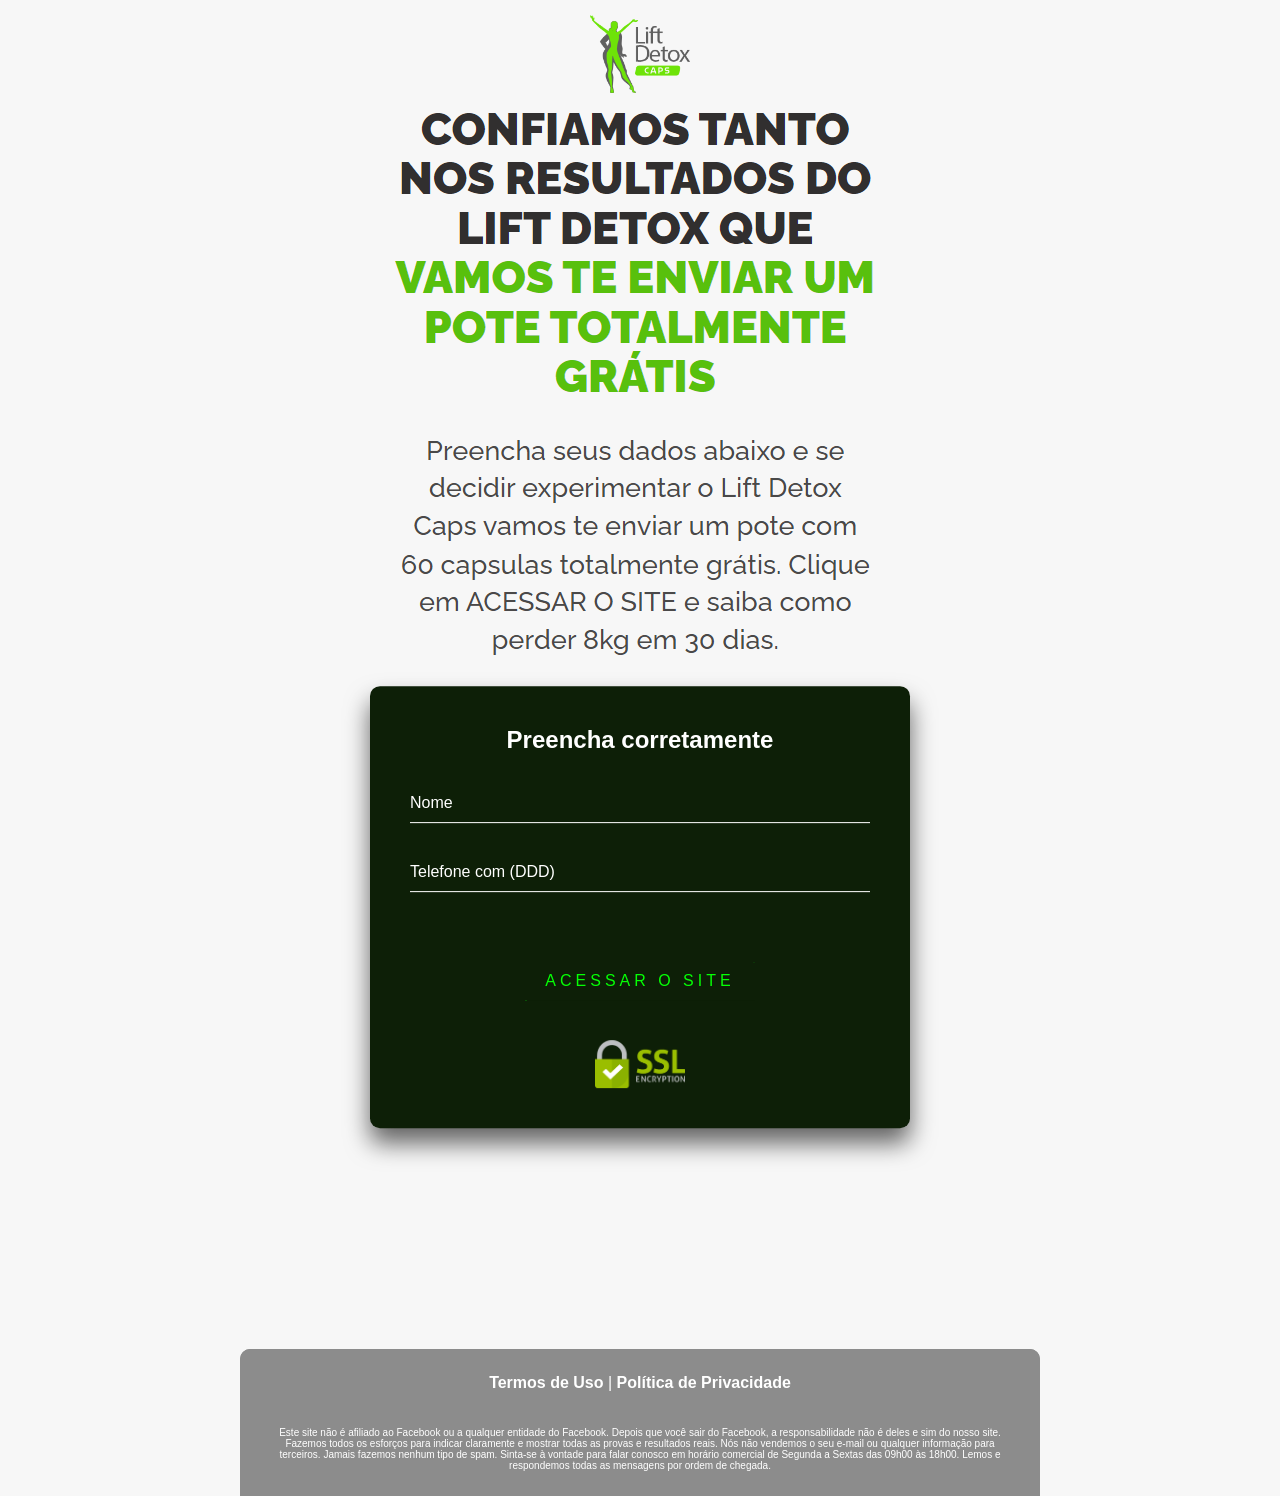
==== Ebook-Gratis/index.html @ 2b1fe36c "Update index.html" ====
<!DOCTYPE html>
<html lang="pt-br">
<head>

	<title>Seu Ebook Grátis</title>
	<meta charset="UTF-8">
	<meta name="viewport" content="width=device-width, user-scalable=yes, initial-scale=1.0, maximum-scale=10, minimum-scale=1.0">
	<link rel="stylesheet" href="css.css">
	<link rel="stylesheet" href="https://fonts.googleapis.com/icon?family=Material+Icons">
	<link rel="stylesheet" href="bootstrap.css">
	
	<script>
      !function(f,b,e,v,n,t,s)
      {if(f.fbq)return;n=f.fbq=function(){n.callMethod?
      n.callMethod.apply(n,arguments):n.queue.push(arguments)};
      if(!f._fbq)f._fbq=n;n.push=n;n.loaded=!0;n.version='2.0';
      n.queue=[];t=b.createElement(e);t.async=!0;
      t.src=v;s=b.getElementsByTagName(e)[0];
      s.parentNode.insertBefore(t,s)}(window, document,'script',
      'https://connect.facebook.net/en_US/fbevents.js');
      fbq('init', '448767003812881');
      fbq('track', 'PageView');
    </script>
<noscript><img height="1" width="1" style="display:none"
      src="https://www.facebook.com/tr?id=448767003812881&ev=PageView&noscript=1"
    /></noscript>
	
</head>
<body>
		<img class="logo" src="img/logo.png">
		<img class="headline" src="img/headline5.png">
		<!--
		<h1>Antes de conhecer o Lift Detox Caps, preencha seus dados e receba nosso presente gratuito</h1>
		<p>Dê o primeiro passo e comece a secar hoje mesmo com as nossas melhores receitas Detox. Saiba também como adquirir a Capsula 100% Natural que vem secando as blogueiras no Brasil e no mundo.</p>-->

		<!--Form Top-->
		<div class="login-box">
		  <h2>Preencha corretamente</h2>
		  	<form action="https://api.sheetmonkey.io/form/5HieyX6naUxynGQ17ukmwU" method="post">
		    <div class="user-box">
		      <input type="text" name="Nome" required>
		      <label>Nome</label>
		    </div>
		    <div class="user-box">
			<input type="number" name="Telefone" required>   
		      <!-- <input type="tel" name="Telefone" pattern="[0-9]{11}" required> -->
		      <label>Telefone com (DDD)</label>
		    </div>
		    <input type="hidden" name="Data de envio" value="x-sheetmonkey-current-date-time" />
		    <button type="submit">
		      <span></span>
		      <span></span>
		      <span></span>
		      <span></span>
		      Acessar o Site
		    </button>
		    <img src="img/ssl.png">
		  </form>
		</div>
	<footer>
		<div>
			<div class="links"><a href="termos.html">Termos de Uso</a> | <a href="privacidade.html">Política de Privacidade</a></div>
			<p>Este site não é afiliado ao Facebook ou a qualquer entidade do Facebook. Depois que você sair do Facebook, a responsabilidade não é deles e sim do nosso site. Fazemos todos os esforços para indicar claramente e mostrar todas as provas e resultados reais. Nós não vendemos o seu e-mail ou qualquer informação para terceiros. Jamais fazemos nenhum tipo de spam. Sinta-se à vontade para falar conosco em horário comercial de Segunda a Sextas das 09h00 às 18h00. Lemos e respondemos todas as mensagens por ordem de chegada.</p>
		</div>
	</footer>
</body>
</html>
---- Ebook-Gratis/css.css ----
html {
  height: 100%;
}
body {
  margin:0 auto;
  padding:0;
  font-family: 'Raleway', sans-serif;
  /*color: #4a4949;*/
  background-color: #F7F7F7;
  text-align: center;
  width: 800px;
}

.logo {
  width: 100px;
  margin-top: 15px;

}

.headline{
  display: block;
  margin: 0 auto 250px auto;
  padding-top: 15px;
}

.login-box {
  position: relative;
  /*top: 900px;*/
  left: 50%;
  width: 540px;
  padding: 40px;
  transform: translate(-50%, -50%);
  /*background: rgba(0,0,0,.5);*/
  background-color: #0D1F07;
  box-sizing: border-box;
  box-shadow: 0 15px 25px rgba(0,0,0,.6);
  border-radius: 10px;
}

.login-box h2 {
  margin: 0 0 30px;
  padding: 0;
  color: #fff;
  text-align: center;
}

.login-box .user-box {
  position: relative;
}

.login-box .user-box input {
  width: 100%;
  padding: 10px 0;
  font-size: 16px;
  color: #fff;
  margin-bottom: 30px;
  border: none;
  border-bottom: 1px solid #fff;
  outline: none;
  background: transparent;
}
.login-box .user-box label {
  position: absolute;
  top:0;
  left: 0;
  padding: 10px 0;
  font-size: 16px;
  color: #fff;
  pointer-events: none;
  transition: .5s;
}

.login-box .user-box input:focus ~ label,
.login-box .user-box input:valid ~ label {
  top: -20px;
  left: 0;
  color: #05FF05;
  font-size: 12px;
}

.login-box form button {
  position: relative;
  display: inline-block;
  padding: 10px 20px;
  color: #05FF05;
  font-size: 16px;
  text-decoration: none;
  text-transform: uppercase;
  overflow: hidden;
  transition: .5s;
  margin-top: 40px;
  letter-spacing: 4px;
  background-color: #0D1F07;
  border: none;
  cursor: pointer;
}

.login-box button:hover {
  background: #05FF05;
  color: #fff;
  border-radius: 5px;
  box-shadow: 0 0 5px #05FF05,
              0 0 25px #05FF05,
              0 0 50px #05FF05,
              0 0 100px #05FF05;
}

.login-box button span {
  position: absolute;
  display: block;
}

.login-box button span:nth-child(1) {
  top: 0;
  left: -100%;
  width: 100%;
  height: 2px;
  background: linear-gradient(90deg, transparent, #05FF05);
  animation: btn-anim1 1s linear infinite;
}

@keyframes btn-anim1 {
  0% {
    left: -100%;
  }
  50%,100% {
    left: 100%;
  }
}

.login-box button span:nth-child(2) {
  top: -100%;
  right: 0;
  width: 2px;
  height: 100%;
  background: linear-gradient(180deg, transparent, #05FF05);
  animation: btn-anim2 1s linear infinite;
  animation-delay: .25s
}

@keyframes btn-anim2 {
  0% {
    top: -100%;
  }
  50%,100% {
    top: 100%;
  }
}

.login-box button span:nth-child(3) {
  bottom: 0;
  right: -100%;
  width: 100%;
  height: 2px;
  background: linear-gradient(270deg, transparent, #05FF05);
  animation: btn-anim3 1s linear infinite;
  animation-delay: .5s
}

@keyframes btn-anim3 {
  0% {
    right: -100%;
  }
  50%,100% {
    right: 100%;
  }
}

.login-box button span:nth-child(4) {
  bottom: -100%;
  left: 0;
  width: 2px;
  height: 100%;
  background: linear-gradient(360deg, transparent, #05FF05);
  animation: btn-anim4 1s linear infinite;
  animation-delay: .75s
}

.login-box img{
  width: 90px;
  margin: 40px auto 0px auto;
  display: block;
}

@keyframes btn-anim4 {
  0% {
    bottom: -100%;
  }
  50%,100% {
    bottom: 100%;
  }
}

footer div{
  background-color: #8C8C8C;
  /*margin-top: 650px;*/
  border-top-left-radius: 10px;
  border-top-right-radius: 10px;
}

footer p{
  color: white;
  font-size: 10px;
   padding: 25px;
}

.links {
  color: #fff;
  padding-top: 25px;
}

.links a{
    color: #fff;
    text-decoration: none;
    font-weight: bold;
}

@media screen and (max-width: 800px){

  body {
    width: 90%;
  }

  .logo {
      width: 90px;
      margin: 10px;
  }

  .headline {
    width: 100%;
    margin-bottom: 250px;
  }

  .login-box{
    width: 90%;
    font-size: 15px;
    /*top: 740px;*/
  }

  .login-box .user-box input{
    font-size: 18px;
  }

  .login-box .user-box label{
    font-size: 15px;
  }

  .login-box form a{
    /*font-size: 40px;*/
  }

}
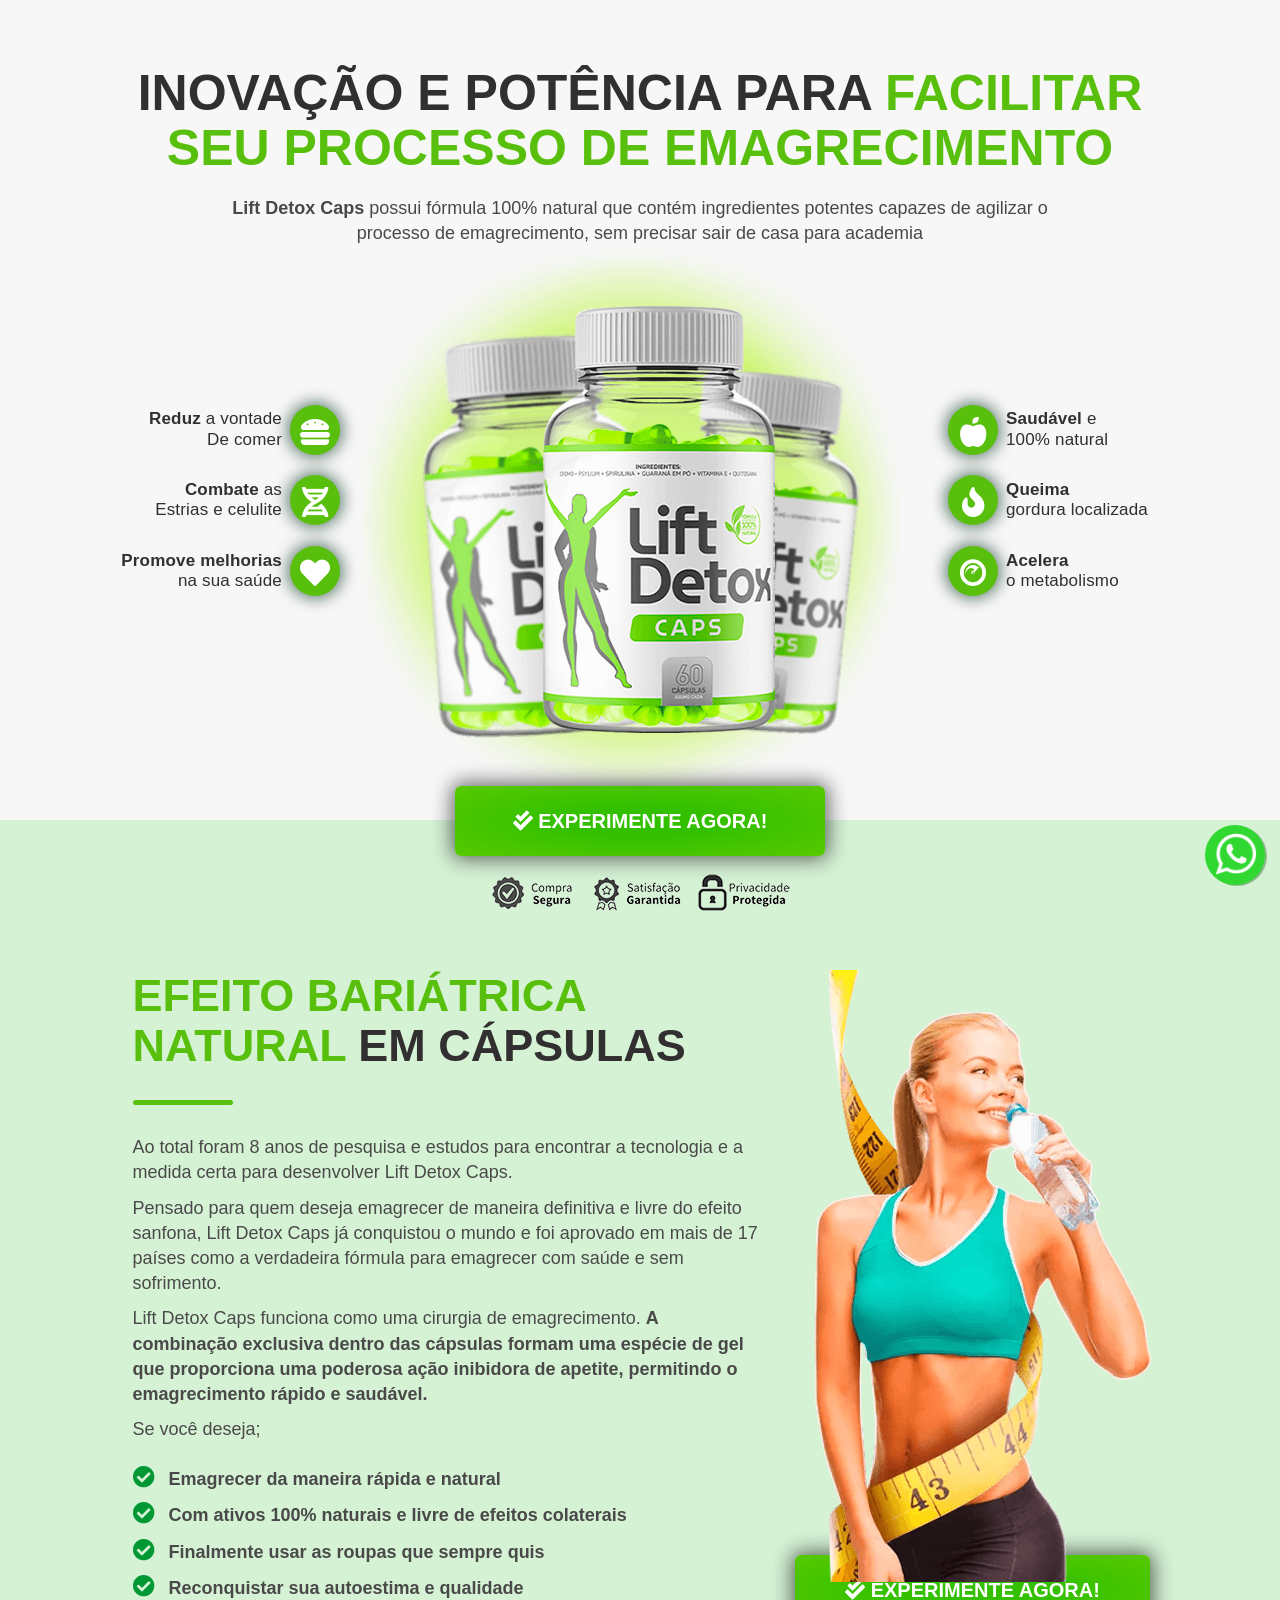
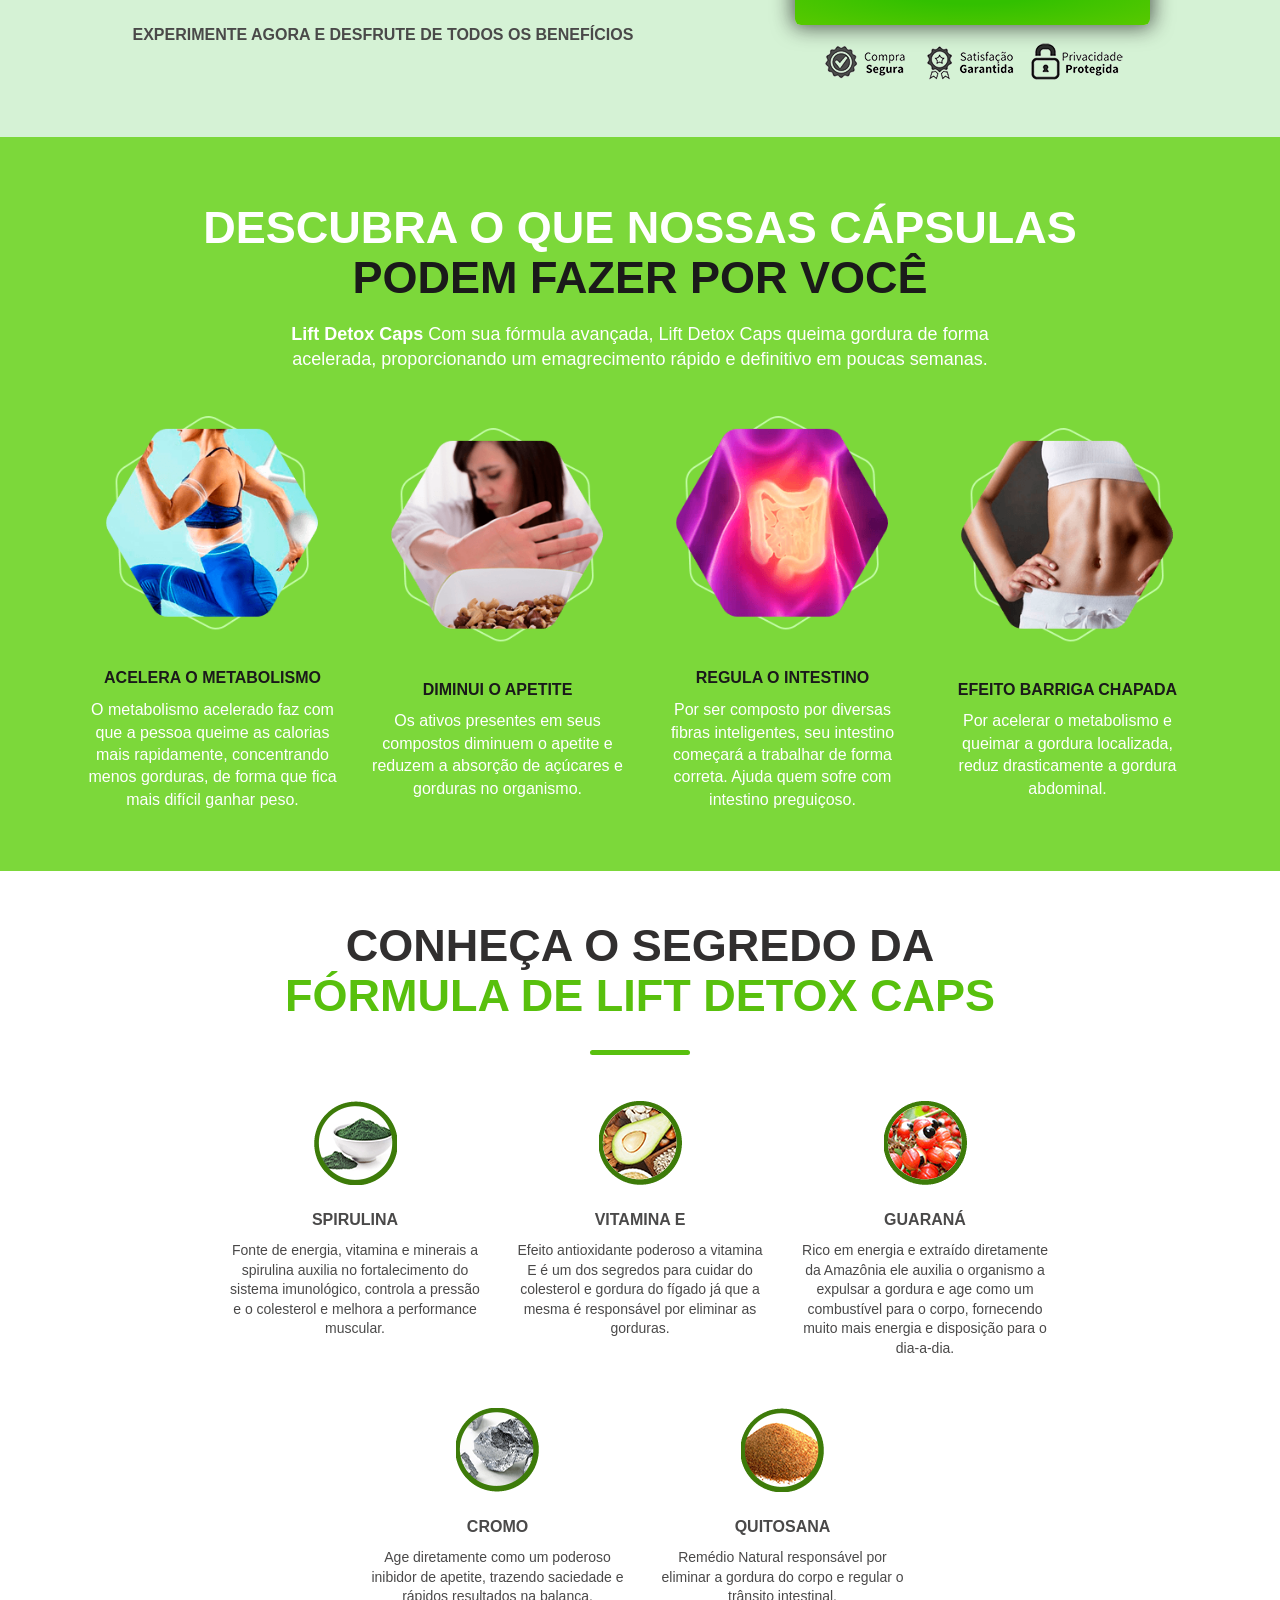
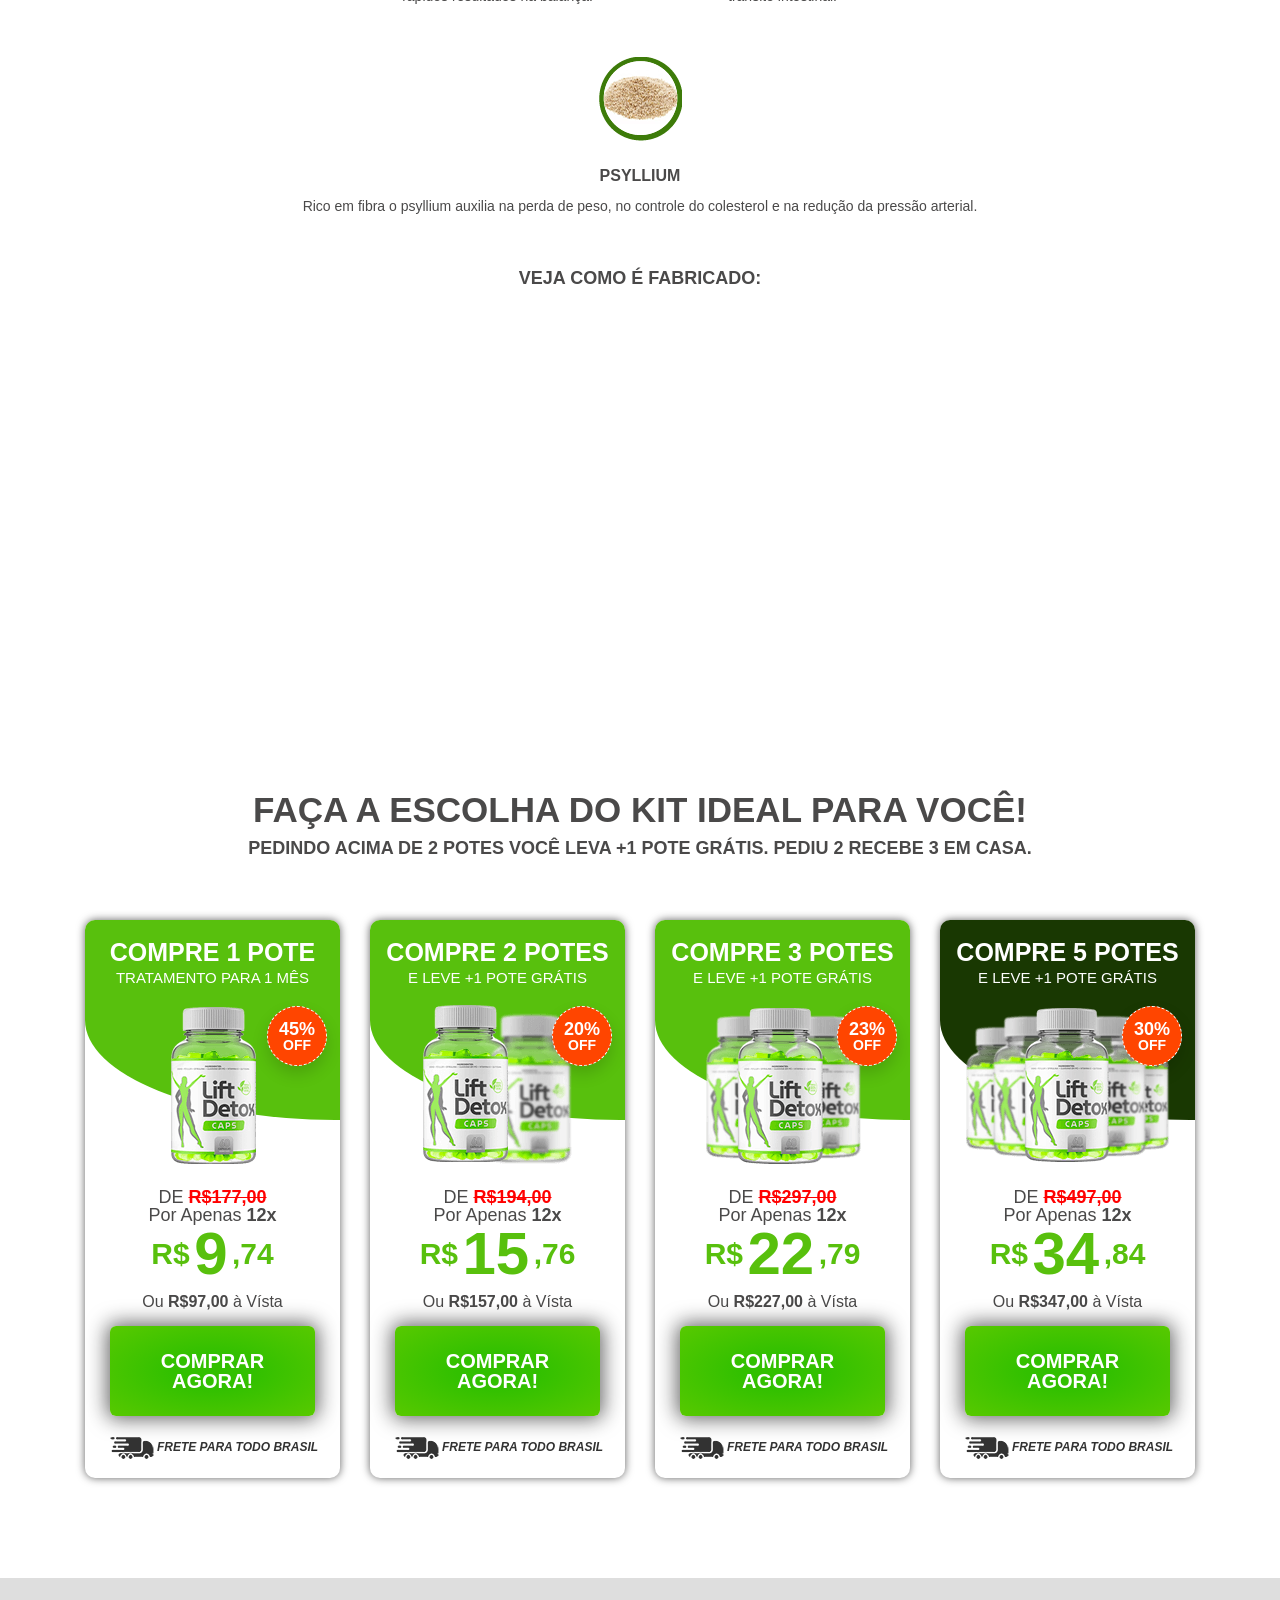
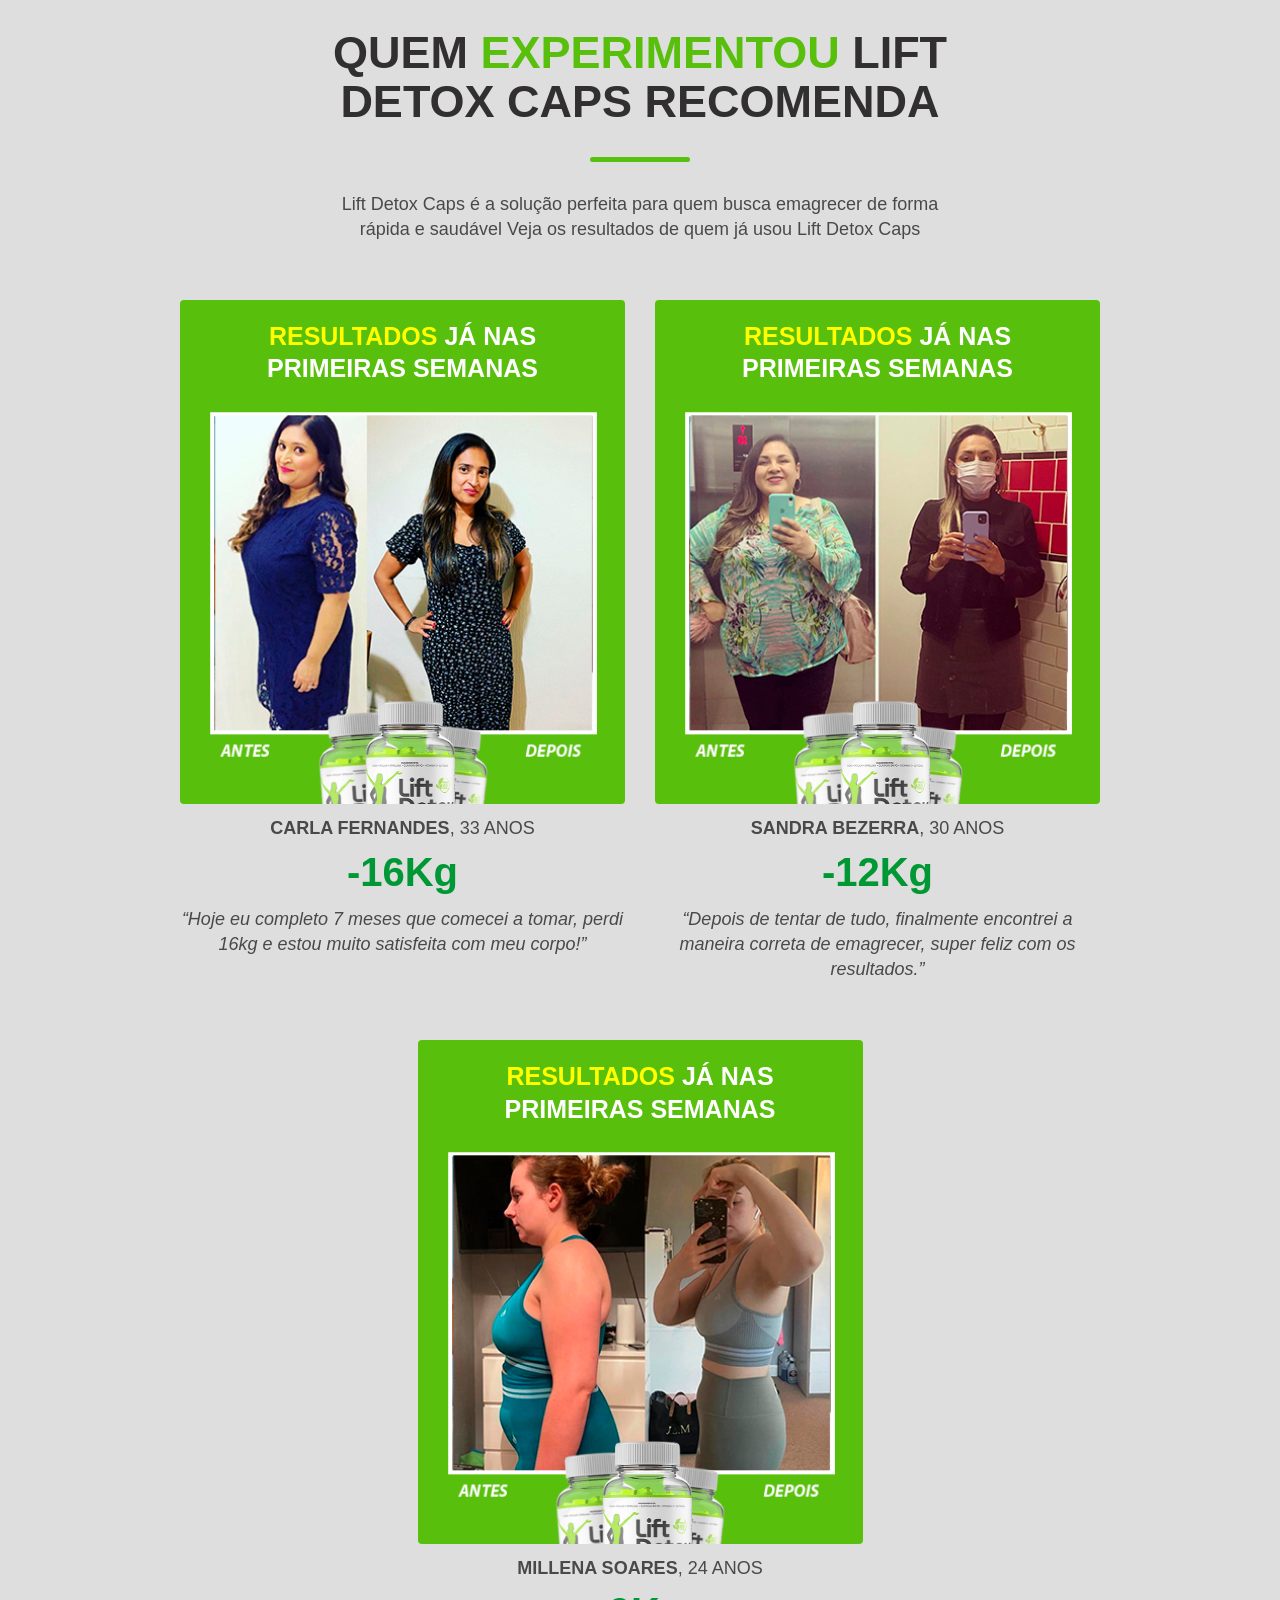
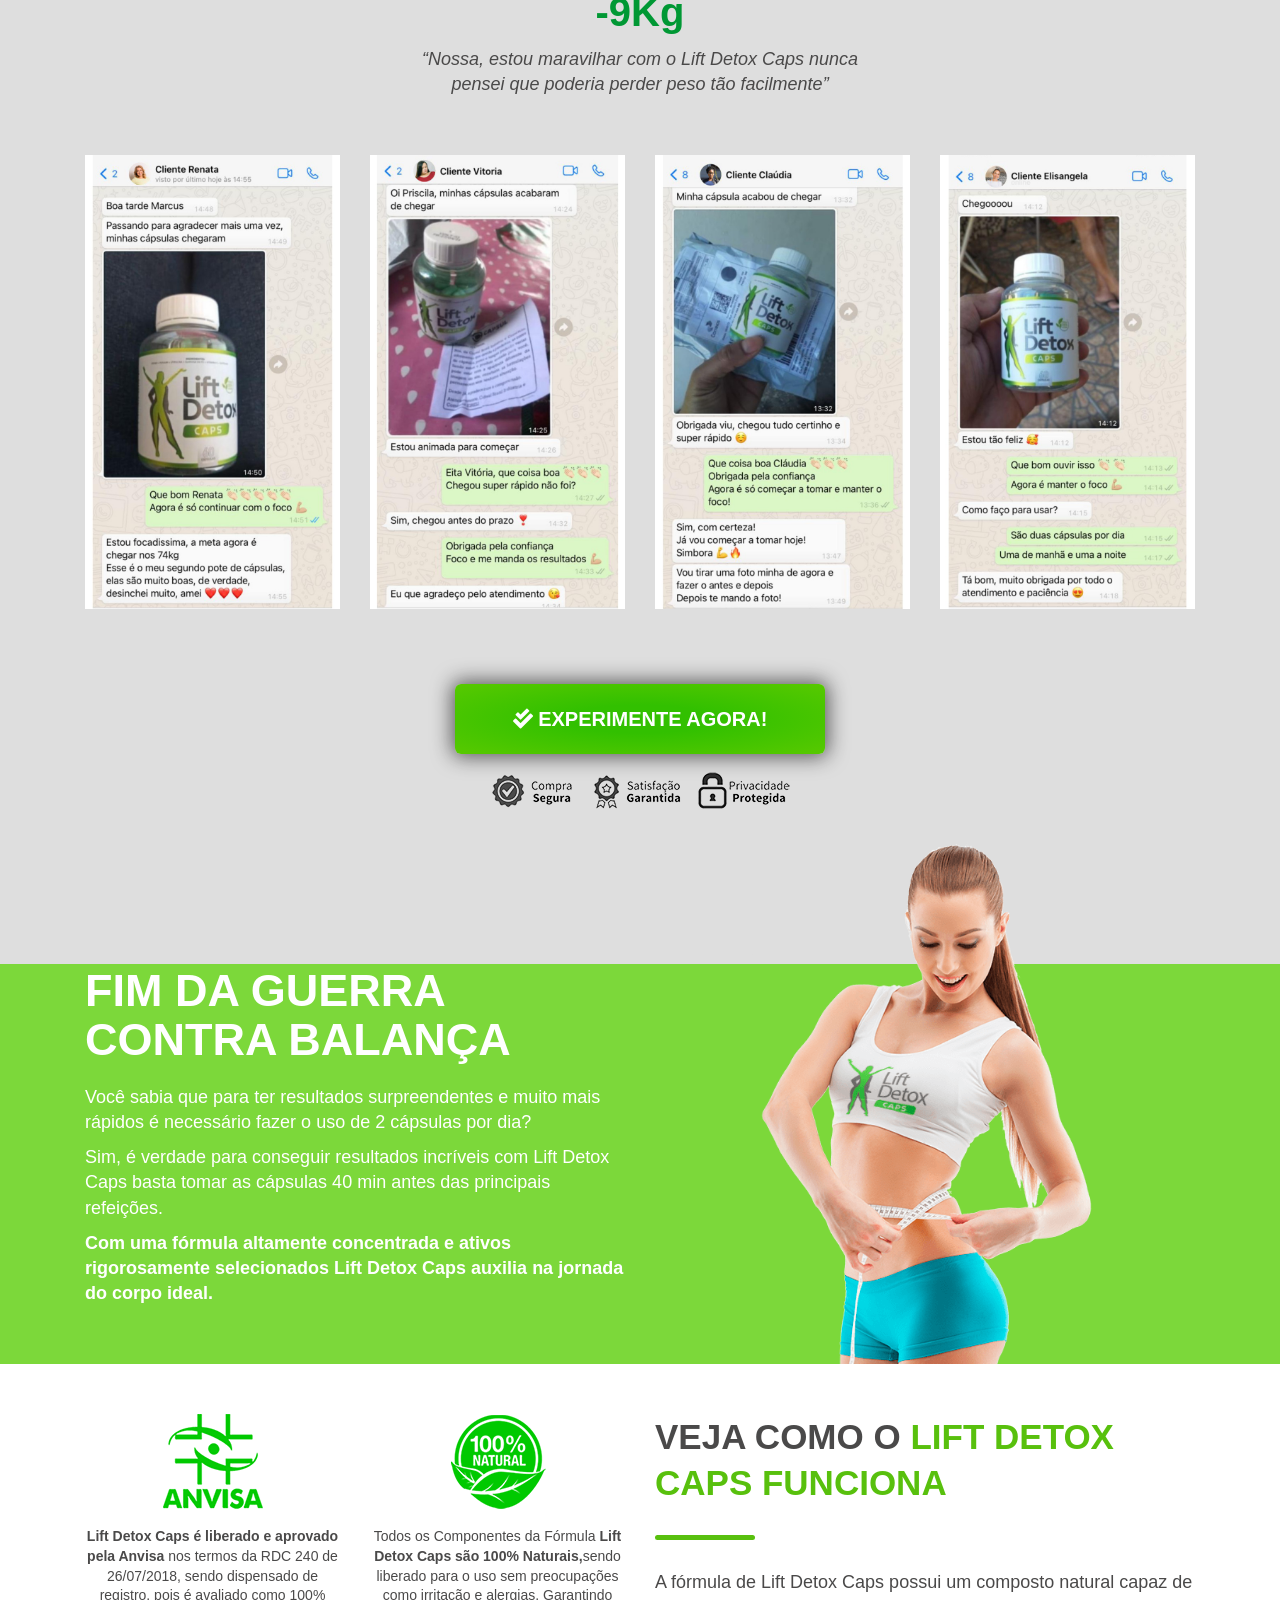
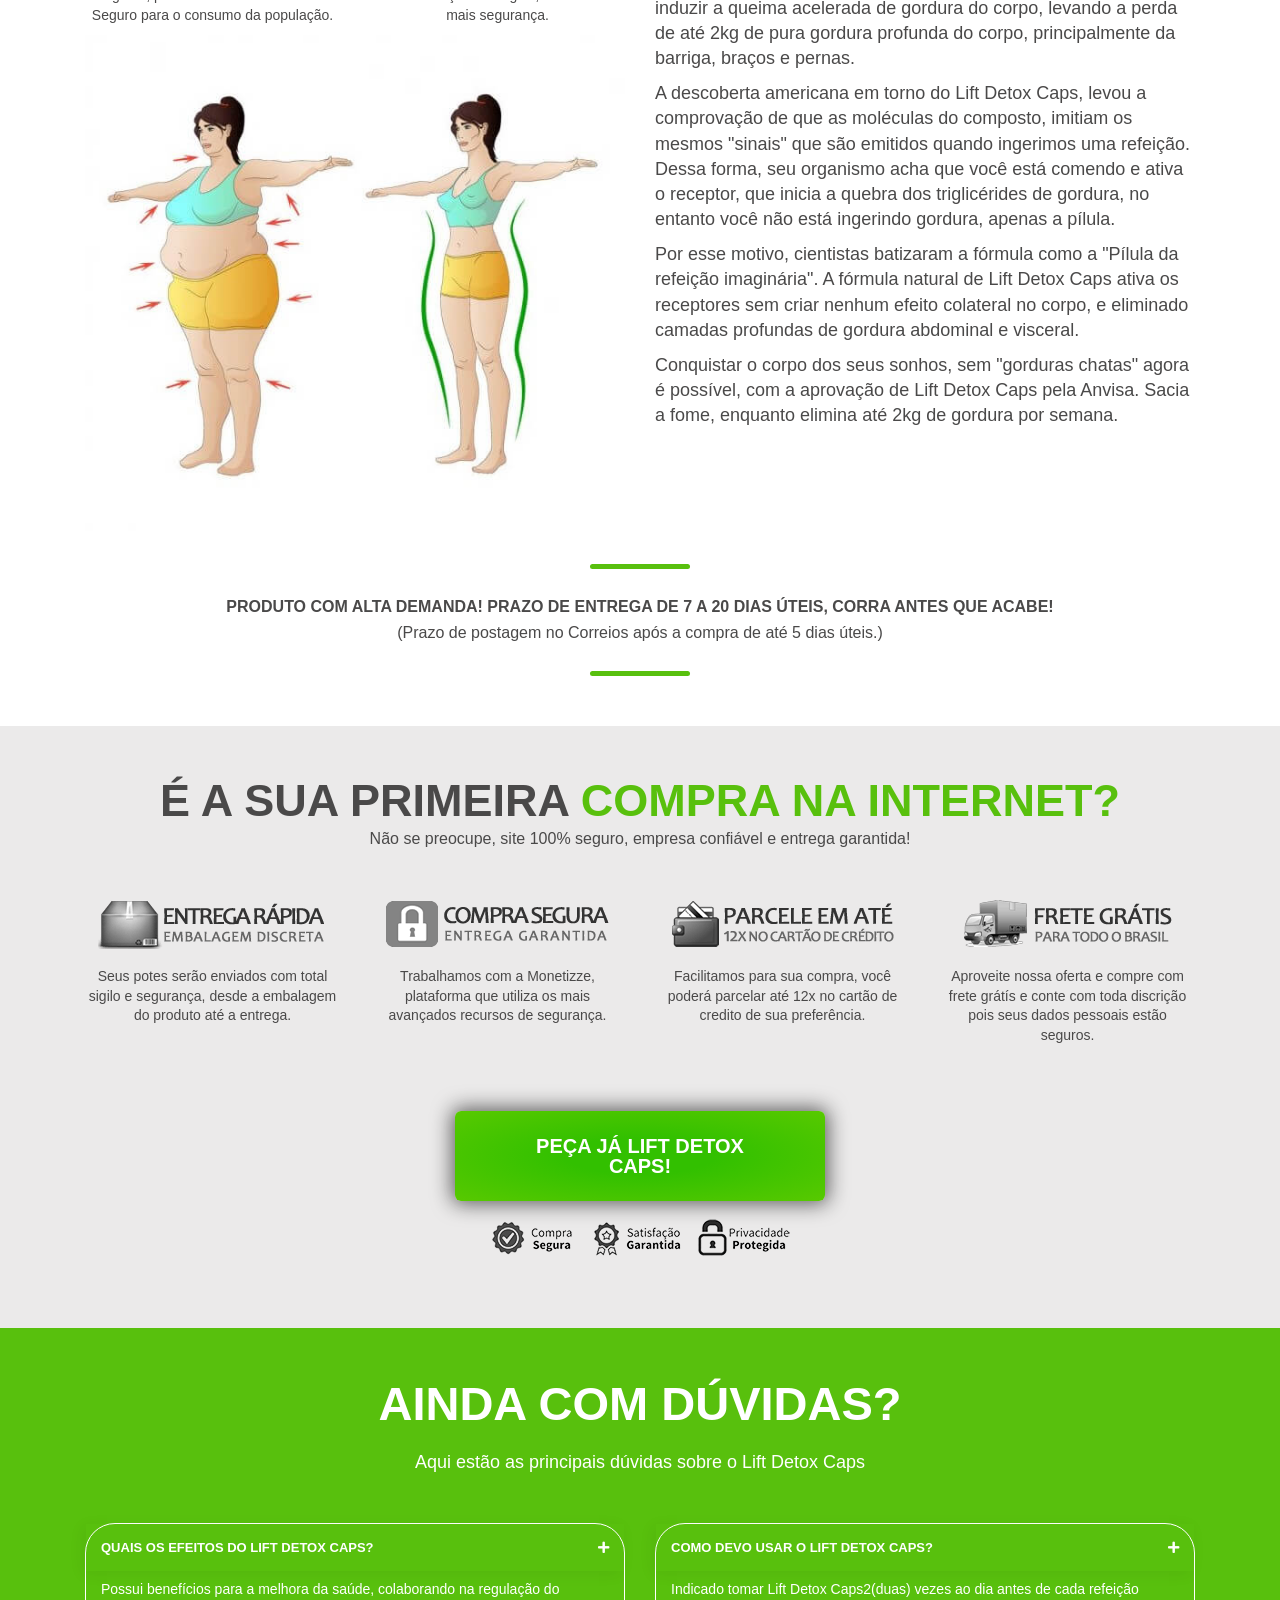
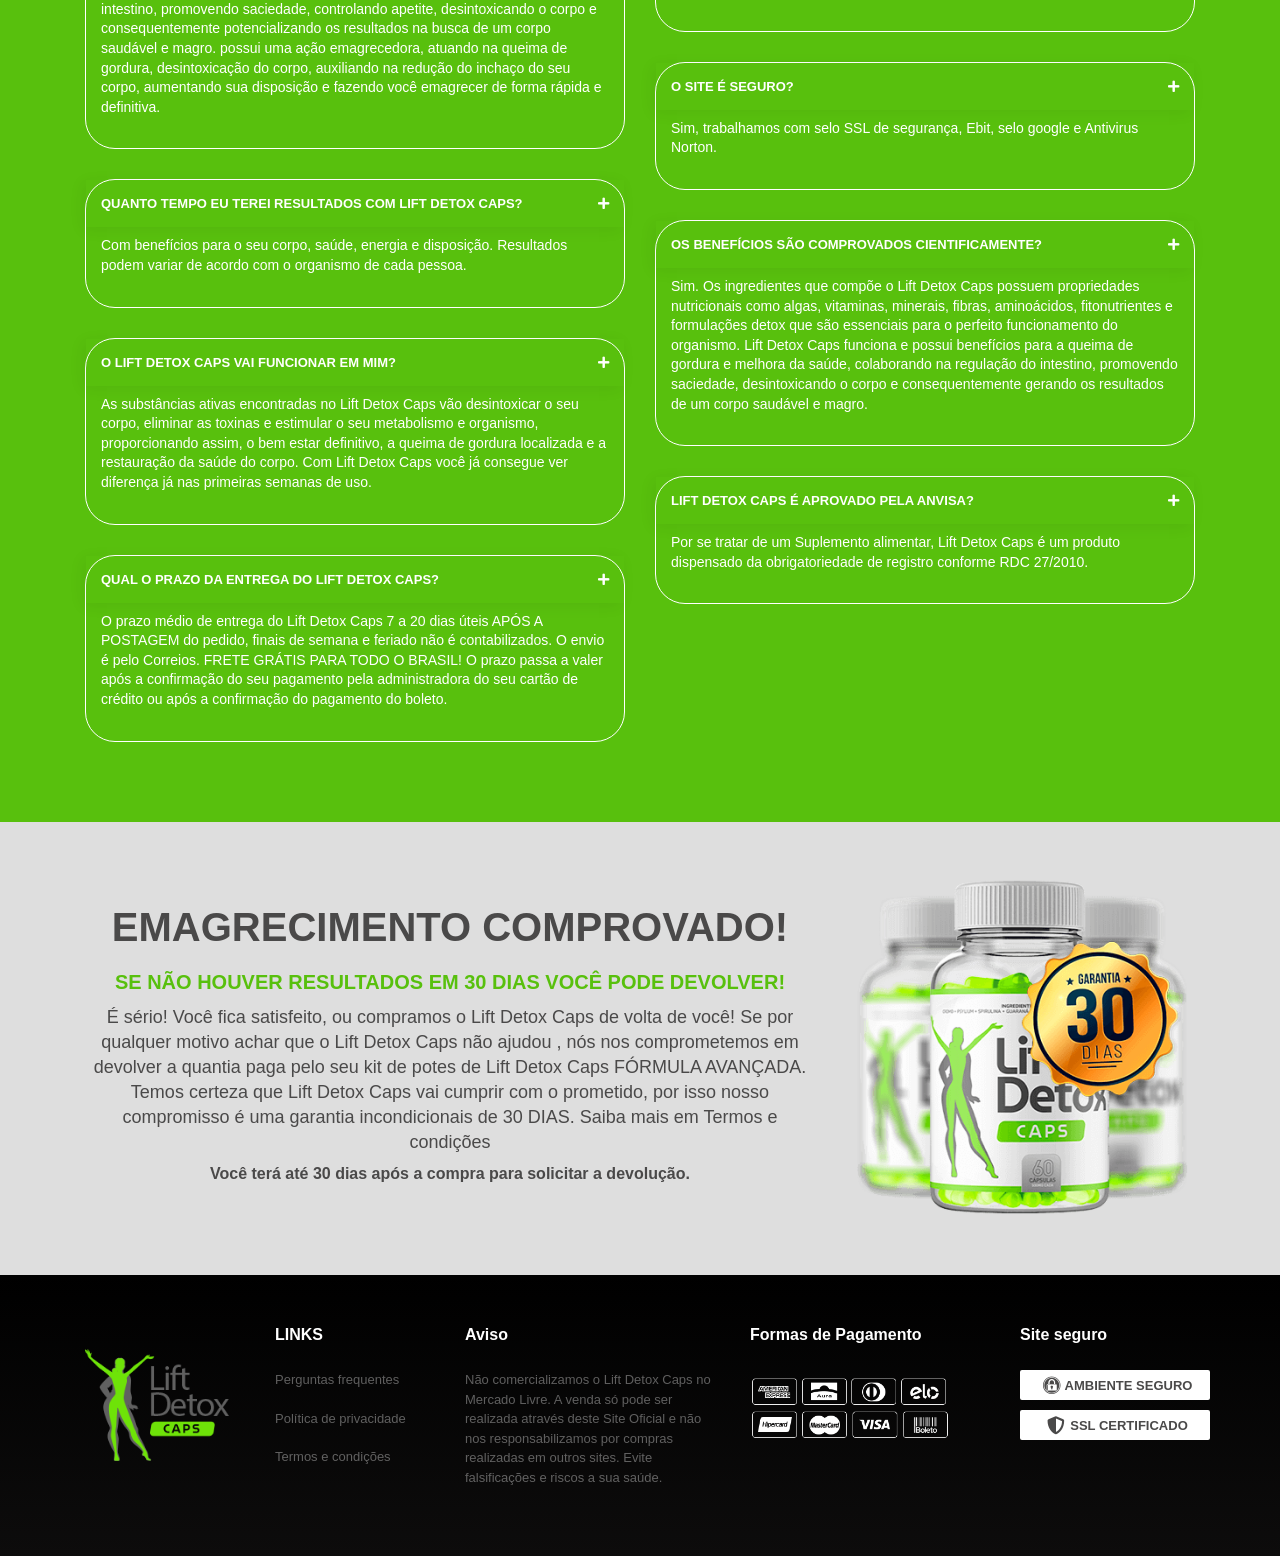
==== commit c8acb16b: "Add files via upload" ====
--- a/Ebook-Gratis/index.html
+++ b/Ebook-Gratis/index.html
@@ -1,67 +1,1031 @@
 <!DOCTYPE html>
-<html lang="pt-br">
+
+<!-- Configurações gerais -->
+
+<!-- Configurações gerais -->
+
+<html class="no-js" lang="pt">
 <head>
-
-	<title>Seu Ebook Grátis</title>
-	<meta charset="UTF-8">
-	<meta name="viewport" content="width=device-width, user-scalable=yes, initial-scale=1.0, maximum-scale=10, minimum-scale=1.0">
-	<link rel="stylesheet" href="css.css">
-	<link rel="stylesheet" href="https://fonts.googleapis.com/icon?family=Material+Icons">
-	<link rel="stylesheet" href="bootstrap.css">
-	
+ <meta name="description" content="Emagreça 7x mais Rápido com Lift Detox Caps. Tratamento Ideal para um Emagrecimento Saudável">
+ 
+   <meta charset="utf-8">
+  <meta http-equiv="X-UA-Compatible" content="IE=edge">
+  <title> Lift Detox Caps | Site Oficial </title>
+  <meta name="viewport" content="width=device-width, initial-scale=1">
+  
+  <!--DESENVOLVEDOR DESTA LANDING PAGE -->
+
+  <!-- SEO -->
+  <meta name="author" content="Lift Detox">
+  <meta name="keywords" content="key1,key2,key3"/>
+        
+  <link rel="alternate" href="" hreflang="pt-br" />
+  <meta name="robots" content="index, follow"> 
+      
+  <meta name="viewport" content="width=device-width, initial-scale=1, maximum-scale=1">
+  <meta property="og:url" content="" /> 
+  <meta property="og:title" content="Lift Detox Caps | Site Oficial" /> 
+  <meta property="og:image" content="https://equipesaudeviva.com.br/oficial//midia/img/og-img.jpg" /> 
+  <meta property="og:description" content="Emagreça 7x mais Rápido com Lift Detox Caps. Tratamento Ideal para um Emagrecimento Saudável" />
+  <meta name="theme-color" content="#fe2813">
+
+  <meta property="business:contact_data:country_name" content="Brasil" />
+  <meta property="business:contact_data:website" content="" />
+
+  <meta name="twitter:card" content="summary" />
+  <meta name="twitter:description" content="Emagreça 7x mais Rápido com Lift Detox Caps. Tratamento Ideal para um Emagrecimento Saudável"/>
+  <meta name="twitter:title" content="Lift Detox Caps | Site Oficial" />
+  <meta name="twitter:image" content="https://equipesaudeviva.com.br/oficial//midia/img/og-img.jpg" />
+
+  <meta name="geo.region" content="BR" />
+  <meta name="description" content="Emagreça 7x mais Rápido com Lift Detox Caps. Tratamento Ideal para um Emagrecimento Saudável" />
+  <link rel="canonical" href="" />
+   
+  <meta property="og:type" content="website" />
+  <meta property="og:locale"  content="pt_BR" />
+  <meta name="format-detection" content="telephone=no">
+  <!-- SEO -->
+  
+  <!-- CSS -->
+
+  <link rel="stylesheet" href="libs/css/bootstrap.css">
+  <link rel="stylesheet" href="https://fonts.googleapis.com/icon?family=Material+Icons" >
+  <link rel="stylesheet" href="libs/css/reseat.css">
+  <link rel="stylesheet" type="text/css" href="libs/css/css.css">
+  <link rel="stylesheet" type="text/css" href="libs/css/rastrear.css">
+  <link rel="stylesheet" type="text/css" href="libs/css/aos.css">
+  <link rel="stylesheet" type="text/css" href="libs/css/floating-wpp.css">
+  <meta name="theme-color" content="#fafafa">
+  <link rel="shortcut icon" href="midia/img/x-icon.png" type="image/x-icon">
+  <link rel="icon" href="midia/img/x-icon.png" type="image/x-icon">
+  <link rel="stylesheet" href="https://use.fontawesome.com/releases/v5.8.2/css/all.css" integrity="sha384-oS3vJWv+0UjzBfQzYUhtDYW+Pj2yciDJxpsK1OYPAYjqT085Qq/1cq5FLXAZQ7Ay" crossorigin="anonymous">
+  <link rel="stylesheet" type="text/css" href="https://cdnjs.cloudflare.com/ajax/libs/OwlCarousel2/2.3.4/assets/owl.carousel.min.css">
+
+  <!-- CSS -->
+<script src="https://code.jquery.com/jquery-3.5.1.slim.js"></script>
+
+</head>
+<!-- head -->
+<!-- head -->
+
+<body>
+
+    <span itemprop="image" itemscope="" itemtype="image/jpeg"> 
+        <link itemprop="url" href="/midia/img/og-img.jpg"> 
+    </span>
+
+ 	<!-- header -->
+	<header id="header">
+  <div class="overlay-h"></div>
+	<div class="container">
+		<div class="row justify-content-center align-items-center">
+          <div class="col-lg-11 text-center mt-3">
+            <h2>
+             Inovação e Potência para
+              <span style="color: #58c00d">Facilitar seu Processo de Emagrecimento</span>
+            </h2>
+            <p class="my-3 mx-auto col-lg-10">
+              <strong>Lift Detox Caps</strong> possui fórmula 100% natural que contém ingredientes potentes capazes de agilizar o processo de emagrecimento, sem precisar sair de casa para academia
+            </p>
+          </div>
+          <div class="col-lg-3 text-right">
+            <ul id="list1">
+              <li>
+                <p><b>Reduz</b> a vontade <br> De comer</p>
+                <i class="fas fa-hamburger"></i>
+              </li>
+              <li>
+               <p><b>Combate </b> as <br> Estrias e celulite</p>
+                <i class="fas fa-dna"></i>
+              </li>
+              <li>
+                <p><b>Promove melhorias</b> <br>  na sua saúde </p>
+                <i class="fas fa-heart"></i>
+              </li>
+            </ul>
+          </div>
+
+          <div class="col-lg-6 text-center">
+            <img src="midia/img/lift-detox-caps.png" alt="Lift Detox Caps" id="img-header">
+          </div>
+
+          <div class="col-lg-3 text-left">
+            <ul id="list2">
+              <li>
+                <i class="fas fa-apple-alt"></i>
+                <p class="text lista-left"><b>Saudável</b> e <br> 100% natural</p>
+              </li>
+              <li>
+                <i class="fas fa-fire"></i>
+                <p class="text lista-left"><b>Queima</b> <br>  gordura localizada</p>
+              </li>
+              <li>
+                <i class="fab fa-cloudscale"></i>
+                <p class="text lista-left"><b>Acelera </b> <br>  o metabolismo</p>
+              </li>
+            </ul>
+          </div>
+<body>
+<!--- <iframe width="853" height="480" src="https://www.youtube.com/watch?v=9wnmSrClmAA"  allowfullscreen></iframe>
+-->
+</body>
+          <div class="col-12 justify-content-center mt-5">
+            <a href="index.html#tabs" class="bt-comprar scroll pulsar col-lg-4">
+              <i aria-hidden="true" class="fas fa-check-double"></i> EXPERIMENTE AGORA!
+            </a>
+            <div class="col-12 text-center">
+              <img src="midia/img/selos-de-compra.png" alt="selos de compra" class="mt-3" width="300">
+            </div>
+          </div>
+
+        </div>
+	</div>
+</header>
+			<!-- header -->
+
+    <!-- funcionamento -->
+    <section id="funcionamento">
+	<div class="container">
+		<div class="row justify-content-center align-items-center">
+
+			<div class="col-lg-7">
+				<h2>
+					<span style="color: #58c00d;">Efeito Bariátrica NATURAL</span> em Cápsulas
+				</h2>
+				<div class="linha"></div>
+				<p>
+					Ao total foram 8 anos de pesquisa e estudos para encontrar a tecnologia e a medida certa para desenvolver Lift Detox Caps.
+				</p>
+				<p>
+					Pensado para quem deseja emagrecer de maneira definitiva e livre do efeito sanfona, Lift Detox Caps já conquistou o mundo e foi aprovado em mais de 17 países como a verdadeira fórmula para emagrecer com saúde e sem sofrimento.
+				</p>
+				<p>
+					Lift Detox Caps funciona como uma cirurgia de emagrecimento.
+					<strong>A combinação exclusiva dentro das cápsulas formam uma espécie de gel que proporciona uma poderosa ação inibidora de apetite, permitindo o emagrecimento rápido e saudável.</strong>
+				</p>
+				<p>
+					Se você deseja;
+				</p>
+				<ul class="mt-4">
+					<li>
+						<p>
+							<i class="fas fa-check-circle"></i>
+							<b>Emagrecer da maneira rápida e natural </b>
+						</p>
+					</li>
+					<li>
+						<p>
+							<i class="fas fa-check-circle"></i>
+							<b>Com ativos 100% naturais e livre de efeitos colaterais </b>
+						</p>
+					</li>
+					<li>
+						<p>
+							<i class="fas fa-check-circle"></i>
+							<b>Finalmente usar as roupas que sempre quis </b>
+						</p>
+					</li>
+					<li>
+						<p>
+							<i class="fas fa-check-circle"></i>
+							<b>Reconquistar sua autoestima e qualidade </b>
+						</p>
+					</li>
+				</ul>
+				<h3 class="mt-4">
+					Experimente agora e desfrute de todos os benefícios
+				</h3>
+			</div>
+
+			<div class="col-lg-4 text-center p-lg-0">
+				<img src="midia/img/peso.png" alt="Mulher em balança" id="peso">
+				<a href="#tabs" class="bt-comprar scroll pulsar ">
+	              <i aria-hidden="true" class="fas fa-check-double"></i> EXPERIMENTE AGORA!
+	            </a>
+	             <img src="midia/img/selos-de-compra.png" alt="selos de compra" class="mt-3" width="300">
+			</div>
+
+		</div>
+	</div>
+</section>
+		    <!-- funcionamento -->
+
+    <!-- beneficios -->
+    <section id="beneficios">
+	<div class="container">
+		<div class="row justify-content-center align-items-center">
+			<div class="col-lg-10 text-center mt-3">
+	            <h2>
+	             Descubra o que nossas cápsulas 
+	              <span style="color: #1a1a1a;">podem fazer por você
+	            </h2>
+	            <p class="my-3 mx-auto col-lg-10">
+	              <strong>Lift Detox Caps</strong> 
+	              Com sua fórmula avançada, Lift Detox Caps queima gordura de forma acelerada, proporcionando um emagrecimento rápido e definitivo em poucas semanas.
+
+	            </p>
+          </div>
+
+			<div class="col-lg-3 bn text-center">
+				<img src="midia/img/bn1.png" alt="beneficios Detox Fire">
+				<h3>Acelera o metabolismo</h3>
+				<p>
+					O metabolismo acelerado faz com que a pessoa queime as calorias mais rapidamente, concentrando menos gorduras, de forma que fica mais difícil ganhar peso. 
+				</p>
+			</div>
+
+			<div class="col-lg-3 bn text-center">
+				<img src="midia/img/bn2.png" alt="beneficios Detox Fire">
+				<h3>Diminui o Apetite</h3>
+				<p>
+					Os ativos presentes em seus compostos diminuem o apetite e reduzem a absorção de açúcares e gorduras no organismo. 
+				</p>
+			</div>
+
+			<div class="col-lg-3 bn text-center">
+				<img src="midia/img/bn3.png" alt="beneficios Detox Fire">
+				<h3> Regula o Intestino</h3>
+				<p>
+					Por ser composto por diversas fibras inteligentes, seu intestino começará a trabalhar de forma correta. Ajuda quem sofre com intestino preguiçoso. 
+				</p>
+			</div>
+
+			<div class="col-lg-3 bn text-center">
+				<img src="midia/img/bn4.png" alt="beneficios Detox Fire">
+				<h3> Efeito barriga chapada </h3>
+				<p>
+					 Por acelerar o metabolismo e queimar a gordura localizada, reduz drasticamente a gordura abdominal. 
+				</p>
+			</div>
+
+
+
+		</div>
+	</div>
+</section>
+		    <!-- beneficios -->
+
+    <!-- formula -->
+    <style>
+  .embed-container{ 
+	position: relative; 
+	padding-bottom: 56.25%;
+	height: 0; 
+	overflow: hidden; 
+	max-width: 100%; 
+	height: auto;
+	margin-top: 30px;
+	margin-bottom: -50px;
+	border-radius: 10px !important;
+  } 
+	.embed-container iframe, .embed-container object, .embed-container embed{
+		position: absolute; 
+		top: 0; 
+		left: 0; 
+		width: 100%; 
+		height: 100%; 
+	}
+</style>
+
+<section id="formula">
+	<div class="container">
+		<div class="row justify-content-center">
+
+			<div class="col-lg-8 text-center mb-3">
+				<h2>
+					CONHEÇA O SEGREDO DA <span style="color: #58c00d;">FÓRMULA DE Lift Detox Caps</span>
+				</h2>
+				<div class="linha mx-auto"></div>
+			</div>
+			<div class="w-100"></div>
+
+			<div class="col-lg-3 fm text-center">
+				<img src="midia/img/f1.png" alt="beneficios Detox Fire">
+				<h3>Spirulina</h3>
+				<p>
+					 Fonte de energia, vitamina e minerais a spirulina auxilia no fortalecimento do sistema imunológico, controla a pressão e o colesterol e melhora a performance muscular. 
+				</p>
+			</div>
+			<div class="col-lg-3 fm text-center">
+				<img src="midia/img/f2.png" alt="beneficios Detox Fire">
+				<h3>Vitamina E</h3>
+				<p>
+					 Efeito antioxidante poderoso a vitamina E é um dos segredos para cuidar do colesterol e gordura do fígado já que a mesma é responsável por eliminar as gorduras.  
+				</p>
+			</div>
+			<div class="col-lg-3 fm text-center">
+				<img src="midia/img/f3.png" alt="beneficios Detox Fire">
+				<h3>Guaraná</h3>
+				<p>
+					 Rico em energia e extraído diretamente da Amazônia ele auxilia o organismo a expulsar a gordura e age como um combustível para o corpo, fornecendo muito mais energia e disposição para o dia-a-dia.  
+				</p>
+			</div>
+
+			<div class="w-100"></div>
+
+			<div class="col-lg-3 fm text-center">
+				<img src="midia/img/f4.png" alt="beneficios Detox Fire">
+				<h3>Cromo</h3>
+				<p>
+					 Age diretamente como um poderoso inibidor de apetite, trazendo saciedade e rápidos resultados na balança.  
+				</p>
+			</div>
+			<div class="col-lg-3 fm text-center">
+				<img src="midia/img/f5.png" alt="beneficios Detox Fire">
+				<h3>Quitosana</h3>
+				<p>
+					 Remédio Natural responsável por eliminar a gordura do corpo e regular o trânsito intestinal.   
+				</p>
+			</div>
+			<div class="col-lg-8 fm text-center">
+				<img src="midia/img/f6.png" alt="beneficios Detox Fire">
+				<h3>Psyllium</h3>
+				<p>
+					 Rico em fibra o psyllium auxilia na perda de peso, no controle do colesterol e na redução da pressão arterial.   
+				</p>
+			</div>
+			<div class="col-lg-7 text-center mb-5">
+			  <p font-size="120px">
+			      <b>VEJA COMO É FABRICADO:</b>
+			  </p>
+			  <div class="embed-container text-center">
+				<p>
+					<iframe width="560" height="315" src="https://www.youtube.com/embed/9wnmSrClmAA" title="YouTube video player" frameborder="0" allow="accelerometer; autoplay; clipboard-write; encrypted-media; gyroscope; picture-in-picture" allowfullscreen></iframe>
+				</p>
+			  </div>
+			</div>
+		</div>
+	</div>
+</section>
+		    <!-- formula -->
+    
+    <!-- tabelas -->
+  <section id="tabs">
+	<div class="container">
+		<div class="row justify-content-center align-items-center">
+
+			<div class="col-12 text-center mb-5">
+				<h2 class="mb-1">
+					FAÇA A ESCOLHA DO KIT IDEAL PARA VOCÊ!
+				</h2>
+				<p><b>PEDINDO ACIMA DE 2 POTES VOCÊ LEVA +1 POTE GRÁTIS. PEDIU 2 RECEBE 3 EM CASA.</b></p>
+			</div>
+
+			<!-- KIT1 -->
+			<div class="col-lg-3 mx-auto">
+				<div class="tabela text-center" onclick="javascript:location.href='https://app.monetizze.com.br/r/BKQ1547740'">
+					<div class="desconto shadow"><span>45% <b>OFF</b></span></div>
+					<div class="tabela_titulo text-center">
+						<b>COMPRE 1 POTE</b>
+						<span>
+							TRATAMENTO PARA 1 MÊS
+						</span>
+					</div>
+					<div class="produto">
+						<img src="midia/img/kit1.png" alt="Uma unidade de Lift Detox Caps">
+					</div>
+					<div class="valor">
+						<span>DE <b><strike>R$177,00</strike></b></span>
+						<span>Por Apenas <b>12x</b></span>
+						<span class="medio">R$</span>
+						<span class="grande">9</span>
+						<span class="medio">,74</span>
+					</div>
+					<span class="my-0">Ou <b>R$97,00</b> à Vísta</span>
+					<div class="scroll bt-comprar col-10 mx-auto my-3">
+						COMPRAR AGORA!
+					</div>
+					<div class="frete d-flex justify-content-center align-items-center">
+						<img src="midia/img/entrega.png" alt=" icon frete">
+						FRETE  PARA TODO BRASIL
+					</div>
+				</div>
+			</div>
+			<!-- kit1 -->
+
+			<!-- KIT2 -->
+			<div class="col-lg-3 mx-auto">
+				<div class="tabela  text-center" onclick="javascript:location.href='https://app.monetizze.com.br/r/BMB1547741'">
+					<div class="desconto shadow"><span>20% <b>OFF</b></span></div>
+					<div class="tabela_titulo text-center">
+						<b>COMPRE 2 POTES</b>
+						<span>
+							E LEVE +1 POTE GRÁTIS
+						</span>
+					</div>
+					<div class="produto">
+						<img src="midia/img/kit2.png" alt="Uma unidade de Lift Detox Caps">
+					</div>
+					<div class="valor">
+						<span>DE <b><strike>R$194,00</b></strike></span>
+						<span>Por Apenas <b>12x</b></span>
+						<span class="medio">R$</span>
+						<span class="grande">15</span>
+						<span class="medio">,76</span>
+					</div>
+					<span class="my-0">Ou <b>R$157,00</b> à Vísta</span>
+					<div class="scroll bt-comprar col-10 mx-auto my-3">
+						COMPRAR AGORA!
+					</div>
+					<div class="frete d-flex justify-content-center align-items-center">
+						<img src="midia/img/entrega.png" alt=" icon frete">
+						FRETE  PARA TODO BRASIL
+					</div>
+				</div>
+			</div>
+			<!-- kit2 -->
+
+			<!-- KIT3 -->
+			<div class="col-lg-3 mx-auto">
+				<div class="tabela text-center" onclick="javascript:location.href='https://app.monetizze.com.br/r/BRP1547742'">
+					<div class="desconto shadow"><span>23% <b>OFF</b></span></div>
+					<div class="tabela_titulo text-center">
+						<b>COMPRE 3 POTES</b>
+						<span>
+							E LEVE +1 POTE GRÁTIS
+						</span>
+					</div>
+					<div class="produto">
+						<img src="midia/img/kit3.png" alt="Uma unidade de Lift Detox Caps">
+					</div>
+					<div class="valor">
+						<span>DE <b><strike>R$297,00</b></strike></span>
+						<span>Por Apenas <b>12x</b></span>
+						<span class="medio">R$</span>
+						<span class="grande">22</span>
+						<span class="medio">,79</span>
+					</div>
+					<span class="my-0">Ou <b>R$227,00</b> à Vísta</span>
+					<div class="scroll bt-comprar col-10 mx-auto my-3">
+						COMPRAR AGORA!
+					</div>
+					<div class="frete d-flex justify-content-center align-items-center">
+						<img src="midia/img/entrega.png" alt=" icon frete">
+						FRETE  PARA TODO BRASIL
+					</div>
+				</div>
+			</div>
+			<!-- kit3 -->
+
+			<!-- KIT4 -->
+			<div class="col-lg-3 mx-auto">
+				<div class="tabela destaque text-center" onclick="javascript:location.href='https://app.monetizze.com.br/r/BWC1547743'">
+					<div class="desconto shadow"><span>30% <b>OFF</b></span></div>
+					<div class="tabela_titulo text-center">
+						<b>COMPRE 5 POTES</b>
+						<span>
+							E LEVE +1 POTE GRÁTIS
+						</span>
+					</div>
+					<div class="produto">
+						<img src="midia/img/kit5.png" alt="Uma unidade de Lift Detox Caps">
+					</div>
+					<div class="valor">
+						<span>DE <b><strike>R$497,00</b></strike></span>
+						<span>Por Apenas <b>12x</b></span>
+						<span class="medio">R$</span>
+						<span class="grande">34</span>
+						<span class="medio">,84</span>
+					</div>
+					<span class="my-0">Ou <b>R$347,00</b> à Vísta </span>
+					<div class="scroll bt-comprar col-10 mx-auto my-3">
+						COMPRAR AGORA!
+					</div>
+					<div class="frete d-flex justify-content-center align-items-center">
+						<img src="midia/img/entrega.png" alt=" icon frete">
+						FRETE  PARA TODO BRASIL
+					</div>
+				</div>
+			</div>
+			<!-- kit4 -->
+
+			
+
+		</div>
+	</div>
+</section>
+		    <!-- tabelas -->
+
+    <!-- depoimentos -->
+    <section id="depoimentos">
+	<div class="container">
+		<div class="row justify-content-center aling-items-center">
+			<div class="col-lg-7 text-center mb-5">
+				<h2>
+					QUEM  <span style="color: #58c00d;">EXPERIMENTOU</span> Lift Detox Caps RECOMENDA
+				</h2>
+				<div class="linha mx-auto"></div>
+				<p>
+					 Lift Detox Caps é a solução perfeita para quem busca emagrecer de forma rápida e saudável Veja os resultados de quem já usou Lift Detox Caps 
+				</p>
+			</div>
+			<div class="w-100"></div>
+			<div class="col-lg-5 mb-5 text-center">
+				<div class="box-dp card">
+					<h3>
+						<span>RESULTADOS</span> JÁ NAS <br> PRIMEIRAS SEMANAS
+					</h3>
+					<img src="midia/img/dp-1.png" alt="Depoimentos Lift Detox Caps">
+					<img src="midia/img/detox-fire.png" alt="Depoimentos Lift Detox Caps" class="frasco-dp">
+				</div>
+				<span class="nome"><b>CARLA FERNANDES</b>, 33 ANOS</span>
+				<span class="kg">-16Kg</span>
+				<p class="font-italic">
+					“Hoje eu completo 7 meses que comecei a tomar, perdi 16kg e estou muito satisfeita com meu corpo!”
+			
+			</div>
+
+			<div class="col-lg-5 mb-5 text-center">
+				<div class="box-dp card">
+					<h3>
+						<span>RESULTADOS</span> JÁ NAS <br> PRIMEIRAS SEMANAS
+					</h3>
+					<img src="midia/img/dp-3.png" alt="Depoimentos Lift Detox Caps">
+					<img src="midia/img/detox-fire.png" alt="Depoimentos Lift Detox Caps" class="frasco-dp">
+				</div>
+				<span class="nome"><b>SANDRA BEZERRA</b>, 30 ANOS</span>
+				<span class="kg">-12Kg</span>
+				<p class="font-italic">
+					“Depois de tentar de tudo, finalmente encontrei a maneira correta de emagrecer, super feliz com os resultados.”
+				</p>
+			</div>
+			<div class="col-lg-5 mb-5 text-center">
+				<div class="box-dp card">
+					<h3>
+						<span>RESULTADOS</span> JÁ NAS <br> PRIMEIRAS SEMANAS
+					</h3>
+					<img src="midia/img/dp-2.png" alt="Depoimentos Lift Detox Caps">
+					<img src="midia/img/detox-fire.png" alt="Depoimentos Lift Detox Caps" class="frasco-dp">
+				</div>
+				<span class="nome"><b>MILLENA SOARES</b>, 24 ANOS</span>
+				<span class="kg">-9Kg</span>
+				<p class="font-italic">
+					“Nossa, estou maravilhar com o Lift Detox Caps nunca pensei que poderia perder peso tão facilmente”
+				</p>
+			</div>
+			<div class="w-100"></div>
+			<div class="col-lg-3 mb-4 text-center">
+	            <img src="midia/img/pt1.jpeg">
+	        </div>
+	        <div class="col-lg-3 mb-4 text-center">
+	            <img src="midia/img/pt2.jpeg">
+	        </div>
+	        <div class="col-lg-3 mb-4 text-center">
+	            <img src="midia/img/pt3.jpeg">
+	        </div>
+	        <div class="col-lg-3 mb-4 text-center">
+	            <img src="midia/img/pt4.jpeg">
+	        </div>
+
+			<div class="col-12 justify-content-center mt-5">
+	            <a href="index.html#tabs" class="bt-comprar scroll pulsar col-lg-4">
+	              <i aria-hidden="true" class="fas fa-check-double"></i> EXPERIMENTE AGORA!
+	            </a>
+	            <div class="col-12 text-center">
+	              <img src="midia/img/selos-de-compra.png" alt="selos de compra" class="mt-3" width="300">
+	            </div>
+	        </div>
+	        
+
+		</div>
+	</div>
+</section>
+		    <!-- depoimentos -->
+
+    <!-- desafio -->
+    <section id="desafio">
+	<div class="overlay"></div>
+	<div class="container">
+		<div class="row justify-content-lg-around align-items-lg-end">
+
+			<div class="col-lg-6 mb-5">
+				<h2>
+					 FIM da GUERRA contra BALANÇA 
+				</h2>
+				<p>
+					Você sabia que para ter resultados surpreendentes e muito mais rápidos é necessário fazer o uso de 2 cápsulas por dia?
+				</p>
+				<p>
+					 Sim, é verdade para conseguir resultados incríveis com Lift Detox Caps basta tomar as cápsulas 40 min antes das principais refeições. 
+				</p>
+				<p>
+					<b>
+						 Com uma fórmula altamente concentrada e ativos rigorosamente selecionados Lift Detox Caps auxilia na jornada do corpo ideal.
+					</b>
+				</p>
+			</div>
+
+			<div class="col-lg-4 text-center col-8 mx-auto">
+				<img src="midia/img/modelo.png" alt="Modelo Magra">
+			</div>
+
+		</div>
+		
+	</div>
+</section>
+
+		    <!-- desafio -->
+
+    <!-- sobre -->
+    <section id="sobre">
+  <div class="container">
+    <div class="row justify-content-center">
+
+      <div class="col-lg-6 text-center">
+        <div class="row justify-cotent-center">
+          <div class="col-6 text">
+            <img src="midia/img/anvisa.png" alt="Selo anvisa">
+            <p>
+              <b>Lift Detox Caps é liberado e aprovado pela Anvisa</b> nos termos da RDC 240 de 26/07/2018, sendo dispensado de registro, pois é avaliado como 100% Seguro para o consumo da população.
+            </p>
+          </div>
+          <div class="col-6 text">
+            <img src="midia/img/natural.png" alt="Selo natural">
+            <p>
+              Todos os Componentes da Fórmula  <b>Lift Detox Caps são 100% Naturais,</b>sendo liberado para o uso sem preocupações como irritação e alergias, Garantindo mais segurança. 
+            </p>
+          </div>
+        </div>
+        <img src="midia/img/simulacao.jpg" alt="Simulação">
+      </div>
+
+      <div class="col-lg-6">
+        <h2>
+          VEJA COMO O  <span style="color: #58c00d;">Lift Detox Caps FUNCIONA</span>
+        </h2>
+        <div class="linha"></div>
+        <p>
+          A fórmula de Lift Detox Caps possui um composto  natural capaz de induzir a queima acelerada de gordura do corpo, levando a perda de até 2kg de pura gordura profunda do corpo, principalmente da barriga, braços e pernas.
+        </p>
+        <p>
+          A descoberta americana em torno do Lift Detox Caps, levou a comprovação de que as moléculas do composto, imitiam os mesmos "sinais" que são emitidos quando ingerimos uma refeição. Dessa forma, seu organismo acha que você está comendo e ativa o receptor, que inicia a quebra dos triglicérides de gordura, no entanto você não está ingerindo gordura, apenas a pílula.
+        </p>
+        <p>
+          Por esse motivo, cientistas batizaram a fórmula como a "Pílula da refeição imaginária". A fórmula natural de Lift Detox Caps ativa os receptores  sem criar nenhum efeito colateral no corpo, e eliminado camadas profundas de gordura abdominal e visceral.
+        </p>
+        <p>
+          Conquistar o corpo dos seus sonhos, sem "gorduras chatas" agora é possível, com a aprovação de Lift Detox Caps pela Anvisa. Sacia a fome, enquanto elimina até 2kg de gordura por semana.
+         </p>
+          </div>
+        </div>
+         </p>
+          </div>
+        </div>
+        
+         <center></h2>
+        <div class="linha"></div>
+        <p></center>
+         <b> <center> 
+         PRODUTO COM ALTA DEMANDA! PRAZO DE ENTREGA DE 7 A 20 DIAS ÚTEIS, CORRA ANTES QUE ACABE!
+         </p></center> </b> 
+          </p>
+        <p>
+         <center>(Prazo de postagem no Correios após a compra de até 5 dias úteis.)</center>
+         <center></h2>
+        <div class="linha"></div>
+        <p></center>
+        </p>
+      </div>
+    </div>
+  </div>
+</section>
+        <!-- sobre -->
+
+
+    <!-- seguranca -->
+    <section id="seguranca">
+	<div class="container">
+		<div class="row justify-content-center">
+
+			<div class="col-12 text-center mb-4">
+				<h2 class="mb-1">
+					É a sua primeira <span style="color: #58c00d;">compra na Internet?</span>
+				</h2>
+				<h3>
+					Não se preocupe, site 100% seguro, empresa confiável e entrega garantida!
+				</h3>
+			</div>
+
+			<div class="col-lg-3 col-6 mb-5 text-center">
+				<img src="midia/img/sigilo.png" alt="Segunraça Lift Detox Caps">
+				<p>
+					Seus potes serão enviados com total sigilo e segurança, desde a embalagem do produto até a entrega.
+				</p>
+			</div>
+			<div class="col-lg-3 col-6 mb-5 text-center">
+				<img src="midia/img/compra.png" alt="Segunraça Lift Detox Caps">
+				<p>
+					Trabalhamos com a Monetizze, plataforma que utiliza os mais avançados recursos de segurança.
+				</p>
+			</div>
+			<div class="col-lg-3 col-6 mb-5 text-center">
+				<img src="midia/img/parcela.png" alt="Segunraça Lift Detox Caps">
+				<p>
+					Facilitamos para sua compra, você poderá parcelar até 12x no cartão de credito de sua preferência.
+				</p>
+			</div>
+			<div class="col-lg-3 col-6 mb-5 text-center">
+				<img src="midia/img/freteg.png" alt="Segunraça Lift Detox Caps">
+				<p>
+					Aproveite nossa oferta e compre com frete grátís e conte com toda discrição pois seus dados pessoais estão seguros.
+				</p>
+			</div>
+			<div class="col-12 justify-content-center mt-2">
+	            <a href="#tabs" class="bt-comprar scroll pulsar col-lg-4 text-uppercase">
+	              PEÇA JÁ  Lift Detox Caps!
+	            </a>
+	            <div class="col-12 text-center">
+	              <img src="midia/img/selos-de-compra.png" alt="selos de compra" class="mt-3" width="300">
+	            </div>
+	          </div>
+
+		</div>
+	</div>
+</section>
+		    <!-- seguranca -->
+
+    <!-- duvidas -->
+    <section class="perguntas-frequentes" id="perguntas">
+  <div class="container">
+    <div class="text-center mb-5">
+      <h2>AINDA COM DÚVIDAS?</h2>
+      <p>
+      	 Aqui estão as principais dúvidas sobre o Lift Detox Caps      </p>
+    </div>
+   <div class="row justify-content-center">
+
+    <div class=" col-lg-6 ">
+      <div class="perguntas">
+        <div class="pergunta">
+            <span>QUAIS OS EFEITOS DO Lift Detox Caps?</span>
+            <i class="fas fa-plus"></i>
+        </div>
+        <div class="resposta">
+          <p>              
+            Possui benefícios para a melhora da saúde, colaborando na regulação do intestino, promovendo saciedade, controlando apetite, desintoxicando o corpo e consequentemente potencializando os resultados na busca de um corpo saudável e magro. possui uma ação emagrecedora, atuando na queima de gordura, desintoxicação do corpo, auxiliando na redução do inchaço do seu corpo, aumentando sua disposição e fazendo você emagrecer de forma rápida e definitiva. 
+          </p>
+        </div>
+      </div>
+      <div class="perguntas">
+        <div class="pergunta">
+            <span>QUANTO TEMPO EU TEREI RESULTADOS COM Lift Detox Caps?</span>
+            <i class="fas fa-plus"></i>
+        </div>
+        <div class="resposta">
+          <p>
+              Com benefícios para o seu corpo, saúde, energia e disposição. Resultados podem variar de acordo com o organismo de cada pessoa. 
+          </p>
+        </div>
+      </div>
+      <div class="perguntas">
+        <div class="pergunta">
+            <span> O Lift Detox Caps VAI FUNCIONAR EM MIM?</span>
+            <i class="fas fa-plus"></i>
+        </div>
+        <div class="resposta">
+          <p>
+             As substâncias ativas encontradas no Lift Detox Caps vão desintoxicar o seu corpo, eliminar as toxinas e estimular o seu metabolismo e organismo, proporcionando assim, o bem estar definitivo, a queima de gordura localizada e a restauração da saúde do corpo. Com Lift Detox Caps você já consegue ver diferença já nas primeiras semanas de uso. 
+          </p>
+        </div>
+      </div>
+      <div class="perguntas">
+        <div class="pergunta">
+            <span>QUAL O PRAZO DA ENTREGA DO Lift Detox Caps? </span>
+            <i class="fas fa-plus"></i>
+        </div>
+        <div class="resposta">
+          <p>
+            O prazo médio de entrega do Lift Detox Caps 7 a 20 dias úteis APÓS A POSTAGEM do pedido, finais de semana e feriado não é contabilizados.
+O envio é pelo Correios. FRETE GRÁTIS PARA TODO O BRASIL! O prazo passa a valer após a confirmação do seu pagamento pela administradora do seu cartão de crédito ou após a confirmação do pagamento do boleto.
+          </p>
+        </div>
+      </div>
+    </div>
+
+    <!---- // ---->
+    <div class="col-lg-6 ">
+        <div class="perguntas">
+          <div class="pergunta">
+              <span> COMO DEVO USAR O Lift Detox Caps?</span>
+              <i class="fas fa-plus"></i>
+          </div>
+          <div class="resposta">
+            <p>
+                Indicado tomar Lift Detox Caps2(duas) vezes ao dia antes de cada refeição
+            </p>
+          </div>
+        </div>
+        <div class="perguntas">
+          <div class="pergunta">
+              <span>O site é Seguro? </span>
+              <i class="fas fa-plus"></i>
+          </div>
+          <div class="resposta">
+            <p>
+                Sim, trabalhamos com selo SSL de segurança, Ebit, selo google e Antivirus Norton.
+            </p>
+          </div>
+        </div>
+        <div class="perguntas">
+          <div class="pergunta">
+              <span> OS BENEFÍCIOS SÃO COMPROVADOS CIENTIFICAMENTE?</span>
+              <i class="fas fa-plus"></i>
+          </div>
+          <div class="resposta">
+            <p>
+                 Sim. Os ingredientes que compõe o Lift Detox Caps possuem propriedades nutricionais como algas, vitaminas, minerais, fibras, aminoácidos, fitonutrientes e formulações detox que são essenciais para o perfeito funcionamento do organismo. Lift Detox Caps funciona e possui benefícios para a queima de gordura e melhora da saúde, colaborando na regulação do intestino, promovendo saciedade, desintoxicando o corpo e consequentemente gerando os resultados de um corpo saudável e magro. 
+            </p>
+          </div>
+        </div>
+        <div class="perguntas">
+          <div class="pergunta">
+              <span> Lift Detox Caps É APROVADO PELA ANVISA? </span>
+              <i class="fas fa-plus"></i>
+          </div>
+          <div class="resposta">
+            <p>
+              Por se tratar de um Suplemento alimentar, Lift Detox Caps é um produto dispensado da obrigatoriedade de registro conforme RDC 27/2010.
+            </p>
+          </div>
+        </div>
+
+
+    </div>
+  </div>
+</section>    <!-- duvidas -->
+
+    <!-- garantia -->
+    <section id="garantia">
+	<div class="container">
+		<div class="row justify-content-center align-items-center">
+
+			<div class="col-lg-8 text-center">
+				<h2>
+					EMAGRECIMENTO COMPROVADO!
+				</h2>
+				<h3>
+					SE NÃO HOUVER RESULTADOS EM 30 DIAS VOCÊ PODE DEVOLVER!
+				</h3>
+				<p>
+					É sério! Você fica satisfeito, ou compramos o Lift Detox Caps de volta de você!
+					Se por qualquer motivo achar que o Lift Detox Caps não ajudou , nós nos comprometemos em devolver a quantia paga pelo seu kit de potes de Lift Detox Caps FÓRMULA AVANÇADA. Temos certeza que Lift Detox Caps vai cumprir com o prometido, por isso nosso compromisso é uma garantia incondicionais de 30 DIAS. Saiba mais em Termos e condições
+				</p>
+				<b>
+					Você terá até 30 dias após a compra para solicitar a devolução.
+				</b>
+				</p>
+			</div>
+
+			<div class="col-lg-4 col-7 text-center">
+ 				<img src="midia/img/garantia.png" alt="Garantia Lift Detox Caps">
+			</div>
+
+		</div>
+	</div>
+</section>
+		    <!-- garantia -->
+
+    <!-- footer -->
+    <footer>
+  <div class="container">
+    <div class="row justify-content-center">
+      <div class="col-md-2 mb-3 text-center d-flex justify-content-center align-items-center col-5">
+        <a class="navbar-brand js-scroll-trigger" href="#">
+            <img src="midia/img/logo.png" alt="logo Lift Detox Caps">
+        </a>
+      </div>
+      <!---- / / ---->
+      <div class="col-md-2 mb-3">
+        <h4>LINKS</h4>
+        <a href="#perguntas" class="scroll">Perguntas frequentes</a>
+        <br>
+        <a href="politica-de-privacidade.php">Política de privacidade</a>
+        <br>
+        <a href="termos-de-uso.php">Termos e condições</a>
+        <br>
+        <!------<a href="https://capsulbrasil.com.br/pedidos/" class="rastreio">
+          RASTREAR PEDIDO 
+        </a> -->
+      </div>
+      <!---- / / ---->
+      <div class="col-md-3 mb-3">
+        <h4>Aviso</h4>
+        <p>            
+          Não comercializamos o Lift Detox Caps no Mercado Livre. A venda só pode ser realizada através deste Site Oficial e não nos responsabilizamos por compras realizadas em outros sites. Evite falsificações e riscos a sua saúde.
+        </p>
+      </div>
+      <!---- / / ---->
+      <div class="col-md-3 mb-3">
+        <h4>Formas de Pagamento</h4>
+        <img src="midia/img/pagamento-icon.png" width="200">
+      </div>
+      <!---- / / ---->
+      <div class="col-md-2 mb-3 p-lg-0">
+        <h4>Site seguro</h4>
+        <ul class="ssl">
+          <li>
+            <i aria-hidden="true" class="fab fa-expeditedssl"></i>
+            AMBIENTE SEGURO
+          </li>
+          <li>
+            <i aria-hidden="true" class="fas fa-shield-alt"></i>
+            SSL CERTIFICADO
+          </li>
+        </ul>
+         <!--
+         <div class="monitorar">
+         <div class="input-wrapper">
+            <form style="display: contents;"><input autocomplete="on" id="OrderTracking" name="OrderTracking" onclick="fullwindowpopup()" placeholder="Digite o código de rastreio aqui" type="text" />&nbsp;</form><br>
+            <button class="rastreio" type="submit"><svg xmlns="http://www.w3.org/2000/svg" width="16" height="16" fill="currentColor" class="bi bi-truck" viewBox="0 0 16 16">
+            <path d="M0 3.5A1.5 1.5 0 0 1 1.5 2h9A1.5 1.5 0 0 1 12 3.5V5h1.02a1.5 1.5 0 0 1 1.17.563l1.481 1.85a1.5 1.5 0 0 1 .329.938V10.5a1.5 1.5 0 0 1-1.5 1.5H14a2 2 0 1 1-4 0H5a2 2 0 1 1-3.998-.085A1.5 1.5 0 0 1 0 10.5v-7zm1.294 7.456A1.999 1.999 0 0 1 4.732 11h5.536a2.01 2.01 0 0 1 .732-.732V3.5a.5.5 0 0 0-.5-.5h-9a.5.5 0 0 0-.5.5v7a.5.5 0 0 0 .294.456zM12 10a2 2 0 0 1 1.732 1h.768a.5.5 0 0 0 .5-.5V8.35a.5.5 0 0 0-.11-.312l-1.48-1.85A.5.5 0 0 0 13.02 6H12v4zm-9 1a1 1 0 1 0 0 2 1 1 0 0 0 0-2zm9 0a1 1 0 1 0 0 2 1 1 0 0 0 0-2z"/>
+            </svg>
+            Rastrear Produto</button></div>
+            </div>
+        -->
+      </div>
+    </div>
+  </div>
+
+<!--Botão whatsapp -->
+<div id="whats">
+<div id="whatswidget-pre-wrapper" class="">
+<div id="whatswidget-widget-wrapper" class="whatswidget-widget-wrapper" style="all:revert;">
+<div id="whatswidget-conversation" class="whatswidget-conversation" style="color: revert; font: revert; font-feature-settings: revert; font-kerning: revert; font-optical-sizing: revert; font-palette: revert; font-synthesis: revert; font-variation-settings: revert; forced-color-adjust: revert; text-orientation: revert; text-rendering: revert; -webkit-font-smoothing: revert; -webkit-locale: revert; -webkit-text-orientation: revert; -webkit-writing-mode: revert; writing-mode: revert; zoom: revert; accent-color: revert; place-content: revert; place-items: revert; place-self: revert; alignment-baseline: revert; animation: revert; app-region: revert; appearance: revert; aspect-ratio: revert; backdrop-filter: revert; backface-visibility: revert; background: revert; background-blend-mode: revert; baseline-shift: revert; block-size: revert; border-block: revert; border: revert; border-radius: revert; border-collapse: revert; border-end-end-radius: revert; border-end-start-radius: revert; border-inline: revert; border-start-end-radius: revert; border-start-start-radius: revert; inset: revert; box-shadow: revert; box-sizing: revert; break-after: revert; break-before: revert; break-inside: revert; buffered-rendering: revert; caption-side: revert; caret-color: revert; clear: revert; clip: revert; clip-path: revert; clip-rule: revert; color-interpolation: revert; color-interpolation-filters: revert; color-rendering: revert; color-scheme: revert; columns: revert; column-fill: revert; gap: revert; column-rule: revert; column-span: revert; contain: revert; contain-intrinsic-block-size: revert; contain-intrinsic-size: revert; contain-intrinsic-inline-size: revert; content: revert; content-visibility: revert; counter-increment: revert; counter-reset: revert; counter-set: revert; cursor: revert; cx: revert; cy: revert; d: revert; display: block; dominant-baseline: revert; empty-cells: revert; fill: revert; fill-opacity: revert; fill-rule: revert; filter: revert; flex: revert; flex-flow: revert; float: revert; flood-color: revert; flood-opacity: revert; grid: revert; grid-area: revert; height: revert; hyphens: revert; image-orientation: revert; image-rendering: revert; inline-size: revert; inset-block: revert; inset-inline: revert; isolation: revert; letter-spacing: revert; lighting-color: revert; line-break: revert; list-style: revert; margin-block: revert; margin: revert; margin-inline: revert; marker: revert; mask: revert; mask-type: revert; max-block-size: revert; max-height: revert; max-inline-size: revert; max-width: revert; min-block-size: revert; min-height: revert; min-inline-size: revert; min-width: revert; mix-blend-mode: revert; object-fit: revert; object-position: revert; object-view-box: revert; offset: revert; opacity: 100; order: revert; origin-trial-test-property: revert; orphans: revert; outline: revert; outline-offset: revert; overflow-anchor: revert; overflow-clip-margin: revert; overflow-wrap: revert; overflow: revert; overscroll-behavior-block: revert; overscroll-behavior-inline: revert; overscroll-behavior: revert; padding-block: revert; padding: revert; padding-inline: revert; page: revert; page-orientation: revert; page-transition-tag: revert; paint-order: revert; perspective: revert; perspective-origin: revert; pointer-events: revert; position: revert; quotes: revert; r: revert; resize: revert; rotate: revert; ruby-position: revert; rx: revert; ry: revert; scale: revert; scroll-behavior: revert; scroll-margin-block: revert; scroll-margin: revert; scroll-margin-inline: revert; scroll-padding-block: revert; scroll-padding: revert; scroll-padding-inline: revert; scroll-snap-align: revert; scroll-snap-stop: revert; scroll-snap-type: revert; scrollbar-gutter: revert; shape-image-threshold: revert; shape-margin: revert; shape-outside: revert; shape-rendering: revert; size: revert; speak: revert; stop-color: revert; stop-opacity: revert; stroke: revert; stroke-dasharray: revert; stroke-dashoffset: revert; stroke-linecap: revert; stroke-linejoin: revert; stroke-miterlimit: revert; stroke-opacity: revert; stroke-width: revert; tab-size: revert; table-layout: revert; text-align: revert; text-align-last: revert; text-anchor: revert; text-combine-upright: revert; text-decoration: revert; text-decoration-skip-ink: revert; text-emphasis: revert; text-emphasis-position: revert; text-indent: revert; text-overflow: revert; text-shadow: revert; text-size-adjust: revert; text-transform: revert; text-underline-offset: revert; text-underline-position: revert; touch-action: revert; transform: revert; transform-box: revert; transform-origin: revert; transform-style: revert; transition: revert; translate: revert; user-select: revert; vector-effect: revert; vertical-align: revert; visibility: revert; border-spacing: revert; -webkit-box-align: revert; -webkit-box-decoration-break: revert; -webkit-box-direction: revert; -webkit-box-flex: revert; -webkit-box-ordinal-group: revert; -webkit-box-orient: revert; -webkit-box-pack: revert; -webkit-box-reflect: revert; -webkit-highlight: revert; -webkit-hyphenate-character: revert; -webkit-line-break: revert; -webkit-line-clamp: revert; -webkit-mask-box-image: revert; -webkit-mask: revert; -webkit-mask-composite: revert; -webkit-print-color-adjust: revert; -webkit-rtl-ordering: revert; -webkit-ruby-position: revert; -webkit-tap-highlight-color: revert; -webkit-text-combine: revert; -webkit-text-decorations-in-effect: revert; -webkit-text-fill-color: revert; -webkit-text-security: revert; -webkit-text-stroke: revert; -webkit-user-drag: revert; -webkit-user-modify: revert; white-space: revert; widows: revert; width: revert; will-change: revert; word-break: revert; word-spacing: revert; x: revert; y: revert; z-index: revert;"><div class="whatswidget-conversation-header" style="all:revert;">
+<div id="whatswidget-conversation-title" class="whatswidget-conversation-title" style="all:revert;">Fale com um atendente</div></div><div id="whatswidget-conversation-message" class="whatswidget-conversation-message " style="all:revert;">Olá, Estou no site do Lift Detox Caps e tenho uma dúvida.</div><div class="whatswidget-conversation-cta" style="all:revert;"> <a style="all:revert;" id="whatswidget-phone-desktop" target="_blank" href="https://web.whatsapp.com/send?phone=5511942509436&text=Ol%C3%A1%2C%20Estou%20no%20site%20do%20Lift%20Detox%20Caps%20e%20tenho%20uma%20d%C3%BAvida." class="whatswidget-cta whatswidget-cta-desktop">Enviar Mensagem</a> <a id="whatswidget-phone-mobile" target="_blank" href="https://api.whatsapp.com/send?phone=5511942509436&text=Ol%C3%A1%2C%20Estou%20no%20site%20do%20Lift%20Detox%20Caps%20e%20tenho%20uma%20d%C3%BAvida." class="whatswidget-cta whatswidget-cta-mobile" style="all:revert;">Enviar Mensagem</a></div></div><div id="whatswidget-conversation-message-outer" class="whatswidget-conversation-message-outer" style="color: revert; font: revert; font-feature-settings: revert; font-kerning: revert; font-optical-sizing: revert; font-palette: revert; font-synthesis: revert; font-variation-settings: revert; forced-color-adjust: revert; text-orientation: revert; text-rendering: revert; -webkit-font-smoothing: revert; -webkit-locale: revert; -webkit-text-orientation: revert; -webkit-writing-mode: revert; writing-mode: revert; zoom: revert; accent-color: revert; place-content: revert; place-items: revert; place-self: revert; alignment-baseline: revert; animation: revert; app-region: revert; appearance: revert; aspect-ratio: revert; backdrop-filter: revert; backface-visibility: revert; background: revert; background-blend-mode: revert; baseline-shift: revert; block-size: revert; border-block: revert; border: revert; border-radius: revert; border-collapse: revert; border-end-end-radius: revert; border-end-start-radius: revert; border-inline: revert; border-start-end-radius: revert; border-start-start-radius: revert; inset: revert; box-shadow: revert; box-sizing: revert; break-after: revert; break-before: revert; break-inside: revert; buffered-rendering: revert; caption-side: revert; caret-color: revert; clear: revert; clip: revert; clip-path: revert; clip-rule: revert; color-interpolation: revert; color-interpolation-filters: revert; color-rendering: revert; color-scheme: revert; columns: revert; column-fill: revert; gap: revert; column-rule: revert; column-span: revert; contain: revert; contain-intrinsic-block-size: revert; contain-intrinsic-size: revert; contain-intrinsic-inline-size: revert; content: revert; content-visibility: revert; counter-increment: revert; counter-reset: revert; counter-set: revert; cursor: revert; cx: revert; cy: revert; d: revert; display: none; dominant-baseline: revert; empty-cells: revert; fill: revert; fill-opacity: revert; fill-rule: revert; filter: revert; flex: revert; flex-flow: revert; float: revert; flood-color: revert; flood-opacity: revert; grid: revert; grid-area: revert; height: revert; hyphens: revert; image-orientation: revert; image-rendering: revert; inline-size: revert; inset-block: revert; inset-inline: revert; isolation: revert; letter-spacing: revert; lighting-color: revert; line-break: revert; list-style: revert; margin-block: revert; margin: revert; margin-inline: revert; marker: revert; mask: revert; mask-type: revert; max-block-size: revert; max-height: revert; max-inline-size: revert; max-width: revert; min-block-size: revert; min-height: revert; min-inline-size: revert; min-width: revert; mix-blend-mode: revert; object-fit: revert; object-position: revert; object-view-box: revert; offset: revert; opacity: revert; order: revert; origin-trial-test-property: revert; orphans: revert; outline: revert; outline-offset: revert; overflow-anchor: revert; overflow-clip-margin: revert; overflow-wrap: revert; overflow: revert; overscroll-behavior-block: revert; overscroll-behavior-inline: revert; overscroll-behavior: revert; padding-block: revert; padding: revert; padding-inline: revert; page: revert; page-orientation: revert; page-transition-tag: revert; paint-order: revert; perspective: revert; perspective-origin: revert; pointer-events: revert; position: revert; quotes: revert; r: revert; resize: revert; rotate: revert; ruby-position: revert; rx: revert; ry: revert; scale: revert; scroll-behavior: revert; scroll-margin-block: revert; scroll-margin: revert; scroll-margin-inline: revert; scroll-padding-block: revert; scroll-padding: revert; scroll-padding-inline: revert; scroll-snap-align: revert; scroll-snap-stop: revert; scroll-snap-type: revert; scrollbar-gutter: revert; shape-image-threshold: revert; shape-margin: revert; shape-outside: revert; shape-rendering: revert; size: revert; speak: revert; stop-color: revert; stop-opacity: revert; stroke: revert; stroke-dasharray: revert; stroke-dashoffset: revert; stroke-linecap: revert; stroke-linejoin: revert; stroke-miterlimit: revert; stroke-opacity: revert; stroke-width: revert; tab-size: revert; table-layout: revert; text-align: revert; text-align-last: revert; text-anchor: revert; text-combine-upright: revert; text-decoration: revert; text-decoration-skip-ink: revert; text-emphasis: revert; text-emphasis-position: revert; text-indent: revert; text-overflow: revert; text-shadow: revert; text-size-adjust: revert; text-transform: revert; text-underline-offset: revert; text-underline-position: revert; touch-action: revert; transform: revert; transform-box: revert; transform-origin: revert; transform-style: revert; transition: revert; translate: revert; user-select: revert; vector-effect: revert; vertical-align: revert; visibility: revert; border-spacing: revert; -webkit-box-align: revert; -webkit-box-decoration-break: revert; -webkit-box-direction: revert; -webkit-box-flex: revert; -webkit-box-ordinal-group: revert; -webkit-box-orient: revert; -webkit-box-pack: revert; -webkit-box-reflect: revert; -webkit-highlight: revert; -webkit-hyphenate-character: revert; -webkit-line-break: revert; -webkit-line-clamp: revert; -webkit-mask-box-image: revert; -webkit-mask: revert; -webkit-mask-composite: revert; -webkit-print-color-adjust: revert; -webkit-rtl-ordering: revert; -webkit-ruby-position: revert; -webkit-tap-highlight-color: revert; -webkit-text-combine: revert; -webkit-text-decorations-in-effect: revert; -webkit-text-fill-color: revert; -webkit-text-security: revert; -webkit-text-stroke: revert; -webkit-user-drag: revert; -webkit-user-modify: revert; white-space: revert; widows: revert; width: revert; will-change: revert; word-break: revert; word-spacing: revert; x: revert; y: revert; z-index: revert;"> <span id="whatswidget-text-header-outer" class="whatswidget-text-header-outer" style="all:revert;">Tire sua dúvida sobre o Lift Detox agora!</span><br> <div id="whatswidget-text-message-outer" class="whatswidget-text-message-outer" style="all:revert;">Olá, estou no site do Lift Detox Caps e tenho uma dúvida.</div></div><div class="whatswidget-button-wrapper" style="all:revert;"><div class="whatswidget-button" id="whatswidget-button" style="all:revert;"><div style="margin:0 auto;width:38.5px;all:revert;"> <img class="whatswidget-icon" style="all:revert;" src=" [data-uri]"></div></div></div>
+<script id="whatswidget-script" type="text/javascript">document.getElementById("whatswidget-conversation").style.display="none";document.getElementById("whatswidget-conversation").style.opacity="0"; var button=document.getElementById("whatswidget-button");button.addEventListener("click",openChat);var conversationMessageOuter=document.getElementById("whatswidget-conversation-message-outer");conversationMessageOuter.addEventListener("click",openChat);var chatOpen=!1;function openChat(){0==chatOpen?(document.getElementById("whatswidget-conversation").style.display="block",document.getElementById("whatswidget-conversation").style.opacity=100,chatOpen=!0,document.getElementById("whatswidget-conversation-message-outer").style.display="none"):(document.getElementById("whatswidget-conversation").style.opacity=0,document.getElementById("whatswidget-conversation").style.display="none",chatOpen=!1)}</script></div>
+<style id="whatswidget-style">.whatswidget-widget-wrapper{font-family:"Helvetica Neue","Apple Color Emoji",Helvetica,Arial,sans-serif !important;font-size:16px !important;position:fixed !important;bottom:20px !important;right:30px !important;z-index:1001 !important}.whatswidget-conversation{background-color:#e4dcd4 !important;background-image:url('data:image/png !important;base64,iVBORw0KGgoAAAANSUhEUgAAAGUAAABlCAYAAABUfC3PAAAACXBIWXMAAA7EAAAOxAGVKw4bAAAAhHpUWHRSYXcgcHJvZmlsZSB0eXBlIGV4aWYAAAiZdY5dDoQwCITfOcUeYQqUluOYrCbewOM7tW6MD/slwPAbZD32TT6DAojX1iMjQDw9daHomBhQFGVE+skdrVApxXfmYjpFZG/wZ9DxpiJ6bM1pXDHV1YJmV5M3BOOFfA5E/X3zp34jJ5txK0wLhZMZAAABd2lUWHRYTUw6Y29tLmFkb2JlLnhtcAABAFVURi04AFhNTDpjb20uYWRvYmUueG1wAEiJ7ZaxTsMwFEX3foVl5thJKEOsuB1aUBkKCJBaxjR5Taw2TpQYYvprDHwSv4DdVi2qyojEYE+27/U99vPy4qGuk3QFCi0gF5Ljr49PjETG8exq6k/rERRismngaXP3nG5WaZTh4aAXa6bLugSVIF2uZcs0x0lWLYCZud2mGG0tasXxfPqARlUDqE/6xPeutXgL8aCH4iZbssfxzT7CrDgulKoZpV3Xke6SVE1OgyiKqB/SMPSMw2vfpUq0J9sLG7HLGEObNqJWopLIrpNF9ao4xkZH+3DQ4pguW7K9LEmrklqFBsSnP+1KLH+xW+Vot4fZg9Cwno9FCbI1V+A48IMT9eWMapPYbZnkMBOZKs4JExB5oU6U+0aAqYHahWFqK0n3pTQ/Qw9fM9g+6K+HgziIgziIgziIg/wrSC8+NHcgTUfXmdbtG8Nkm7OA2X6LAAATK0lEQVR4nO1d25bjOI4MgKSy5/+/bR/3cf+hLJLAPoCgaFu2JaeU6dptnFNTPVlpWSJIXAIBiP7nv/9L8a98lPBv38C/ci/xt2/g/5qICGoVqAoUAAEAEQIzmBlE9PIaEQBUFaUUiAhU7VIhMEIIYP73MG0VEUHOpa+lCxEhhICUIkIILxUTRQSlVtRSoAoQAQqFFoGoIsX4r2I2iIjgcrlARMGB8fU1gYigqqhVUGpBzhmqipTS02vFWivmeQYTI8YA5gBVQc4ZJWcQgJgSeMOx+/8qtvAVtQpCDJhSujJVzAIiIJeCXApCiGB+vJ6xioCIME0JIYT2Y7tg6RcJQP+33xMzrcvfIAIBm+z0mSIi8HWMMQ7raMLMSCmZ4sT8DfB4PSNUV51QjBEiipzLsgi/JKoKVYWIQETb/SiICMy8yU6fen/tf0IIDy2K36vq8jyP7rlFXw8e6Beec1l8U4CIQFTa7RCIlpNRRaClYEoJMcbfU8xycF8IbVrTqABqLUh6HR3XWiG12oOe/LBdCarQHgGi7yo3UUQMZuqLTyIopaDUCmJGbGajnyy7QA9N3RocrTxfIhnu/VbsngR4ckJcYuCAWgrmeUZskZaIopQMEUVK8VQnX6ugVgsjq0hfPOaAEPlpfC/NjpdSUUtFYIYCkGa7pdoiKRTUwnx/xiMVw+0ecylgEYSmGP8Oj8BEbHvQi++PIYTuP0qpIJa+y7g9xFlmQUQwzxdUEcQQkG6iltu/b2Wx0xk5C6pUO2kAePA3AEFUuuJTjC/D0j3ieUhgRikFKnK1brVaNEtESCm+tGAxBAbxF2opzWQJiAkpphYin5OjdN+hauF4SggPdpD/rjaPquq70xY+xtSTNWrOlm9OmCqDMEaUz8PSvWILnlriqMil9MVXBYgJMUSE8HqTR8B2Fd2EcmfY3luRZl8Dh+4PgMUnjH+ulaJgDogxIISAaUrdnrsy/DrtYcBAM812osz0HWfGPBwmIpS2ud2bERNS2JbNAwP29RNKuBVueYZicY6OHdXaTm5THFOzxe0TpRYA2h803ChVVFFLBYAOGdnvcVNyvQoajpIOTd1ax/asW+RHAclx15sjrhBRxGYhO3ZUS0MYYo+4/KEMp1OgnQyHhkYppZpth0VzVQImLAtGbN/vDvlo+a6iY875UKfncm9+WkjY/81sre/irqxqpiWmiBBGn2C7X8TOFXNb4JXnr9UUm2JEBZliqnTTxi1i0w/FyONZCjEsqF4ngApwsDDXAowl5HVFgVo+wWSfVYuoPCiw0HbxJ6vfD/TfQwMFPcPzfEc0fwupGD/73ZNxex+H7xUvAzg845A1tR0KXPuv8e8QGCIW75dc7BT00DZ2HzD+WZMYAkQEfy4XQLXjUQtA6KdPnsIdj8RyjtpN5xJ6718rQ5dnix7btU5RSs4ZCsPPQlxC1Fdi4W28UpT/2ZPwhWA+pFbp/3/8fg8cXmFQa8/mfk9UwEQtpLdTHeM+DM6ulaGwnJDazw5VyujEU0qYprR7F4Zwb5ZG3zTKo9PivuORZTYlB6jaImzNxXzD1ZbLETOoVguBRa984BaptSKXgilNSMlUcbnMxyulVjGfcQCUMTr/6rhS04v5ptB9095v4sCQDn1sv59S6lXNRGPCPF8scHjDR1G7Fy+IHW6+HGf6LrbkgUJukIUleeiL76cml4yczWfEHRVSajXzWmpHoHfcXQ8W7G/0YGKvTohtQ+WcIc3UllJOyFP6jb2nlK6QXCBiKLVHbI5Ya0OT/QRZToLNpeuOmWFBpbdsom72xMq7QbmfZmLaDaYHZqQYkRvEZQo+I3kkQGUJQffKGLmlVidZXegGpFYR5HlGyQUqimlKmxUDGNSzRykxRtvZ8wwJEbUaavAOl8ErkhaiG0KejjZfFtUwsr5nX23Xm0n5mr5eRjNuhmiamgMuqHVbzcTvte/0jZ9JyaJDD4ktMHm/+mmKDlBloBXxDlUKM4ODQmfd5UCBJb/x3OZWIZ6IjmVg910hhJ7t51L6jt5yv9LAya15hi+iCENVdofrj655VYp/[base64]/Jln8WR4lpsqZm6FpNrwq8Em9xrNaxlt+TtK6cU3YCB3fL9Gc55SquwyC21pVv/ltjykjvuvie4LxokAJu6BwtYSsWf3peSOXluIe0/G2yurShm5V3bjtDnku0rM6r7d5zmDi9fhnUbrztihF6xEPk8V9ux+RaD8nLk4SikFl3nupWyFJb3IltnH+L5iHiol59wKSkZs2BP2mRkiCLZFNeORv03mmBlhYGsaRmTQy+1GWcwdbaZFEZkfu90Qz8RNM4Be1xGxzSCiqFIRNyp3TVYdvcPTzhapYgWrrTdtu4/6rt7yOc873Cz4Z5gZU0pWW4c2rMqSuBGF9u4BwMzR3g2EHdiVVAvNY0O0uRXtrOwA6DejuYc+ZYHL33OCxAxuJnDrKUsxImdrGXAY3E2nK6xd3QDKm+SyNDI6h31BpZ0+YKs3IrLfVNGrT4hqD1i+I6tKuc2IA+/nfzERZMdJscWPPVGc53zlNB9FNYYWL70fcYo9JN8qZi6xmZ7bGZE1I88zKoeOSDDTOY6e2ZpeHGy7JbZtEV/EWuvmaIiZzH9ooxCZVRmoQHZCXMkejHSFhIi4E4NyHlgYytWv79MSXGkkD4eUFIoQToq+Op7DDCjuTMXWGydiiJRd0VBsDMe5Ib+llMYsdJIdNWhEG2ulgsn8zgjPbBH3Q1KlF622SggBX19fKNWIHSDCV5gO4Sk/9Ck9kXvz+u7szTnv80nMjGmawMESRFGBFK88GhRjXQXUggDrQNtTa3f6qqoipvdI38yMRNRP7jsV0DU5lfnkkY02mtGenegPLC0R9VYCL5laKLtQlNZkjf7q/DEvbgUO3+rrPCKDv5XT6WgeNYnqbqDNI68tNnoMJrRFQeqNRypX/+2csKkFEp/WaHv6SeHG3VWRU/omR/ShE/+GiI/YilnEjBQWpr7f39G7/Ag5XSnWs/FeJXKUkfp6a4K64zMkHiF4FY+aUq75Y58sqvpT5qtsBiddeW6C4H6gK8R5xctpMH7wcgrOaqM7W6SVw8939L0O7rXwdVL2NRncsCUdzJJTOv1PbAnt7c7/2xTh4vDSPB9MxlsTIiDEgFoq/lwuHS8CMDSfujNui0+t9aEt/lKnuK9Z/KYSPLQ+YnxKzhm5FMQYfkIphBStz8+agYwA4Zn5YqZwZfe50UK38pDfkR4MvKHYI8enjF0KMfyAUoCFYF0777a1RQz9Itwy+Z/a+R6ledi9R3wRjxyf4ozLWg8meD//Ulo91r9hhqwreUYp1YbbTNMuxYxjP44Yn7Jcx9pAfrSX6RMiIkehnbL0DrzicM+R41PGiPFDG8xeyzudVEtDU4aKVVQXoHPHdy/fvP4L38ALY4x/r1IsxG7U0fjaH6kqSq1Gi+0Th7ZBOLfCRCg4b3zKX6wUZ+YLKBucY+H2/[base64]/012Vylf3sOc6W4iOq+ZrzHb34Exj24JjQgabhEbwK6szFr8rfj0FUEsFEyFMAYGuH895v2/HrAfIFqLjnVL8Q5d57vWQEKwf/lnHr8Jmosx5Rh3IDD5fJefcbua9hO2VhBDwRYQLZsu2c8Y0TVe/00eAQFo/5c/PnnSiY0oRCuqY17j575TipkdbxiqqkDyjlIUFeHvcnObjxayUkrFSBjzL297OFCJCDAE5l17Xv/1Op5jO84xpmjZ1fB0tr4iOd45+UYhNqvPopndTqSKp9pCvwxatgSfFtMo8N9R3/5SHvcJsTJeRu9g5xrBBOzGaKc3FwuSfnNa6heh4t00sfCTEFDqPammjzp0nBaAjv/NlBgiYUnriyKmPy3iHRLFVrPkIg2PX3tpNWJDpmGKHW76+vt+3uFW2EB3vzZdazB/4OsxzhJfbMBv3Od4xM02T1U0ePJihDk0VJzZNuX32KXhzzpDWNkFE0Fyag/X5LNa+103uyTX8LUTHVUc/subHi40Fq8s8tz5Ea3fbVNTZ2mL1pkiDU6wVG9aUqrL0Q4IgLH34Zy9TazUWZ0o/MkL+FdHx3ssN5JA18UlDc26Zc+BDc493xfojWw8km0+ppSJN6Y6SuuRRBUpGGPTZxp8wQv6t0MPqCYbOprh3UtH70yieiS+0BR8VBMY0pVUUwW14jHGYi2wn7BNkt1KW5ktFCnFfG5kuielaE1K3t+/WzIfClc8efmRSe04QQ29f+BRe2L1Smt1/FLr6NFSLGvaFkgrt8+mNQnSjlMZm3DtWY6El1X4C9uBsa1Sl35Q7pRAaU/7BaAznb1kSuf1BeudTq/6N0A3B/KxW7TnSP/987VMM0IZOR6tlfNAi75V7pTAB8qQjuo3NmDgtIe4G6bUOYpthf1WMsuOpqhYxiTz8/jUhspaIOMyZ/GR5RW26U0pgRtXaEdbbi0nPjNeZjg9vpBHWUkp9J6/dVBWB5v3BgJmgXR/5FdlCbbp6DGr8KzwYjeEDa/bOiF9uBC9fFtaBuQ/f7e+IU5v+/Ln0PG9N7vZWaCdgrYG0sxl3LlhpmFncEj57gLHrGz5fRmpTldoZoWtypxRrHzAIoLMZm+yd5qCKzoqk1vv+ygGb4hVHvhzgSBmJ6Hs+s4fatKqUwDZBuw7vK/Rb2GPpVWVAYl8PVO5vdmgwzyeKESVspOKW6UfvUJsetmwvdYnacSP0dzJsuPlG7a+lIA1zd5/efBvQeXRl8kj5CWrTQ6WEEHvNgdoojj6O/EUDkKrasM1+A69N0agU/oXC01b5CWrTwz56Nze1VpSceynYmoDW2+X85mzkko10jfF1Zt1HlUubH/nLrwh8Jj9BbXr4r0RtsihTf6eUAn1y3W10NhbC5mxFr9QG3bykkzYn6Pb2t7LxrU7cqU0xxY6ATG2M/IhyxNh+r5WgdeM8/KfDDRYGeUbOdgx9IEwptdcpxqqkansTRCOlvVLIPM+dof5bNXPAp7kakjAClGtyNrXp6Qr4aQEBZVh08/QVpdjggVKWofw2ASI+PSF+qkqtKE3ZaXqtxLXrOGj6rrmz10QZdO+lwFIVUaQ/xyM5i9r0clv6vC0CIZfcXwDGiA1+lx4aRjT4hKl39o7ii+hvnfYy7SuY/VZUtTeqemvbO0N9AHsnpJvm0HZxlTZFHEAI09PPn0Ft2mQrun8hYFbY1J/A/dj6q/RqrfhzMXT5tqFmrKP41B9/u8JemN59kDTmpYi9J3La2ZEFtCl3VfCf//wzNMgG/PlzsRetPddJX58jqU2bDbjTiYxUwcu4vhA7QlvqQnZ2XGfJbKgPuYkprCpui3jsT0RI0zQMT5A2b2v79TpCQUvPIYA+37iz6Ddc70hq02aluMmw92qFvgALedocZG0EPq+duBChdfsuRax3RUXAYRl0owBKXt4FuVXHnZYLtAKZ3agDr0TbpxIdSW3aFeqISI/FFzhk8QPvNuHsFaM26QIBtfI00/5OAaf7lBYBElF7PyTtenPQkdSmzUrxNmvwEkMQ/XwZ1UP1ec4o5dLeGFTBIfSR63skhICvaTL0tr2s03hsafMGO5ratEkpyxACvRrcfEQvxl7xHCElbaaBwJE3wzmPrgcspQkDZcMmUPQMatPuTI2w2OHfEm9Aiuovd/7e5rjl9+6RM6hN+5XSaZa/i039xildkzOoTXHvGEEMi3E2g/7T5SxqE/[base64]/i0+xTqdDSK6/LlAxd5zzB90/6qK6DyvLTvEWuwKSmkz4tvrvz9hd20VbyF3vxFC+Cjin5UBWn/8M3GsRtHajBuUICrg8LvMk2WCg/Zi17PE8tPaHkZx6xOf9Sr25KhaxayPsQVdzQX+LXF4fJ5zhzpSirvfDvEJcplnKyeHgP8FbJ3FbCth4+oAAAAASUVORK5CYII=') !important;background-repeat:repeat !important;box-shadow:rgba(0, 0, 0, 0.16) 0px 5px 40px !important;width:250px !important;height:300px !important;border-radius:10px !important;transition-duration:0.5s !important;margin-bottom:80px !important}.whatswidget-conversation-header{background-color:white !important;padding:10px !important;padding-left:25px !important;box-shadow:0px 1px #00000029 !important;font-weight:600 !important;border-top-left-radius:10px !important;border-top-right-radius:10px !important}.whatswidget-conversation-message{line-height: 1.2em !important;background-color:white !important;padding:10px !important;margin:10px !important;margin-left:15px !important;border-radius:5px !important}.whatswidget-conversation-message-outer{background-color:#FFF !important;padding:10px !important;margin:10px !important;margin-left:0px !important;border-radius:5px !important;box-shadow:rgba(0, 0, 0, 0.342) 0px 2.5px 10px !important;cursor:pointer !important;animation:nudge 2s linear infinite !important;margin-bottom:70px !important}.whatswidget-text-header-outer{font-weight:bold !important;font-size:90% !important}.whatswidget-text-message-outer{font-size:90% !important}.whatswidget-conversation-cta{border-radius:25px !important;width:175px !important;font-size:110% !important;padding:10px !important;margin:0 auto !important;text-align:center !important;background-color:#23b123 !important;color:white !important;font-weight:bold !important;box-shadow:rgba(0, 0, 0, 0.16) 0px 2.5px 10px !important;transition:1s !important;position:absolute !important;top:62% !important;left:10% !important}.whatswidget-conversation-cta:hover{transform:scale(1.1) !important;filter:brightness(1.3) !important}.whatswidget-cta{text-decoration:none !important;color:white !important}.whatswidget-cta-desktop{display:none !important}.whatswidget-cta-mobile{display:inherit !important}@media (min-width: 48em){.whatswidget-cta-desktop{display:inherit !important}
+.whatswidget-cta-mobile{display:none !important}}.whatswidget-button-wrapper{position:fixed !important;bottom:15px !important;right:15px !important}.whatswidget-button{position:relative !important;right:0px !important;background-color:#31d831 !important;border-radius:100% !important;width:60px !important;height:60px !important;box-shadow:2px 1px #0d630d63 !important;transition:1s !important}.whatswidget-icon{width:42px !important;height:42px !important;position:absolute !important; bottom:10px !important; left:10px !important;}.whatswidget-button:hover{filter:brightness(115%) !important;transform:rotate(15deg) scale(1.15) !important;cursor:pointer !important}@keyframes nudge{20%,100%{transform:translate(0,0)}0%{transform:translate(0,5px);transform:rotate(2deg)}10%{transform:translate(0,-5px);transform:rotate(-2deg)}}.whatswidget-link{position:absolute !important;bottom:90px !important;right:5px !important;opacity:0.5 !important}</style>
+</div>
+</div>
+</footer>
+   <!-- footer -->
+
+    <!-- zap -->
+    
+
+    
+
+    
+    <!--- SCRIPTS DE INTERAÇÕES --->
+    <script src="libs/js/jquery-3.3.1.min.js"></script>
+    <script src="libs/js/bootstrap.bundle.js"></script>
+    <script src="libs/js/functions.js"></script>
+    <script src="libs/js/aos.js"></script>
+    <script src="libs/js/tempo.js"></script>
+    <script src="libs/js/floating-wpp.min.js"></script>
+    <script src="libs/js/cript.js"></script>
+
+     <script src="https://cdnjs.cloudflare.com/ajax/libs/OwlCarousel2/2.3.4/owl.carousel.js"></script>
+
+  
+    <script>setTimeout('getSecs()', 10000);</script>
+    <script>
+    $(function fullwindowpopup() {
+    $(".rastreio").click(function () {
+    var numerosro = document.getElementById("OrderTracking").value;
+    var w = 650;
+    var h = 650;
+    var left = Number(screen.width / 2 - w / 2);
+    var tops = Number(screen.height / 3 - h / 3);
+    return window.open(
+      "https://rastreamentocorreios.info/consulta/" + numerosro,
+      "",
+      "toolbar=no, location=no, directories=no, status=no, menubar=no, scrollbars=no, resizable=no, copyhistory=no, width=" +
+        w +
+        ", height=" +
+        h +
+        ", top=" +
+        tops +
+        ", left=" +
+        left
+    );
+  });
+  $(".dropdown").hover(
+    function () {
+      $(".dropdown-menu", this).stop(true, true).fadeIn("fast");
+      $(this).toggleClass("open");
+      $("b", this).toggleClass("caret caret-up");
+    },
+    function () {
+      $(".dropdown-menu", this).stop(true, true).fadeOut("fast");
+      $(this).toggleClass("open");
+      $("b", this).toggleClass("caret caret-up");
+    }
+  );
+  });
+ 	</script>
 	<script>
-      !function(f,b,e,v,n,t,s)
-      {if(f.fbq)return;n=f.fbq=function(){n.callMethod?
-      n.callMethod.apply(n,arguments):n.queue.push(arguments)};
-      if(!f._fbq)f._fbq=n;n.push=n;n.loaded=!0;n.version='2.0';
-      n.queue=[];t=b.createElement(e);t.async=!0;
-      t.src=v;s=b.getElementsByTagName(e)[0];
-      s.parentNode.insertBefore(t,s)}(window, document,'script',
-      'https://connect.facebook.net/en_US/fbevents.js');
-      fbq('init', '448767003812881');
-      fbq('track', 'PageView');
-    </script>
-<noscript><img height="1" width="1" style="display:none"
-      src="https://www.facebook.com/tr?id=448767003812881&ev=PageView&noscript=1"
-    /></noscript>
-	
-</head>
-<body>
-		<img class="logo" src="img/logo.png">
-		<img class="headline" src="img/headline5.png">
-		<!--
-		<h1>Antes de conhecer o Lift Detox Caps, preencha seus dados e receba nosso presente gratuito</h1>
-		<p>Dê o primeiro passo e comece a secar hoje mesmo com as nossas melhores receitas Detox. Saiba também como adquirir a Capsula 100% Natural que vem secando as blogueiras no Brasil e no mundo.</p>-->
-
-		<!--Form Top-->
-		<div class="login-box">
-		  <h2>Preencha corretamente</h2>
-		  	<form action="https://api.sheetmonkey.io/form/5HieyX6naUxynGQ17ukmwU" method="post">
-		    <div class="user-box">
-		      <input type="text" name="Nome" required>
-		      <label>Nome</label>
-		    </div>
-		    <div class="user-box">
-			<input type="number" name="Telefone" required>   
-		      <!-- <input type="tel" name="Telefone" pattern="[0-9]{11}" required> -->
-		      <label>Telefone com (DDD)</label>
-		    </div>
-		    <input type="hidden" name="Data de envio" value="x-sheetmonkey-current-date-time" />
-		    <button type="submit">
-		      <span></span>
-		      <span></span>
-		      <span></span>
-		      <span></span>
-		      Acessar o Site
-		    </button>
-		    <img src="img/ssl.png">
-		  </form>
-		</div>
-	<footer>
-		<div>
-			<div class="links"><a href="termos.html">Termos de Uso</a> | <a href="privacidade.html">Política de Privacidade</a></div>
-			<p>Este site não é afiliado ao Facebook ou a qualquer entidade do Facebook. Depois que você sair do Facebook, a responsabilidade não é deles e sim do nosso site. Fazemos todos os esforços para indicar claramente e mostrar todas as provas e resultados reais. Nós não vendemos o seu e-mail ou qualquer informação para terceiros. Jamais fazemos nenhum tipo de spam. Sinta-se à vontade para falar conosco em horário comercial de Segunda a Sextas das 09h00 às 18h00. Lemos e respondemos todas as mensagens por ordem de chegada.</p>
-		</div>
-	</footer>
+	  $('#zap').floatingWhatsApp({
+	    phone: '+5511996620577',
+	    position: 'right',
+	    popupMessage: 'Olá, como podemos te ajudar?',
+	    message: "Olá Juliana, vim através do site oficial do Lift Detox Caps",
+	    showPopup: true,
+	    showOnIE: false,
+	    headerTitle: 'Whatsapp Lift Detox Caps',
+	});
+	</script>
+
 </body>
 </html>
+
--- a/Ebook-Gratis/libs/css/reseat.css
+++ b/Ebook-Gratis/libs/css/reseat.css
@@ -0,0 +1,21 @@
+html, body, div, span, applet, object, iframe,
+h1, h2, h3, h4, h5, h6, p, blockquote, pre,
+a, abbr, acronym, address, big, cite, code,
+del, dfn, em, img, ins, kbd, q, s, samp,
+small, strike, strong, sub, sup, tt, var,
+b, u, i, center,
+dl, dt, dd, ol, ul, li,
+fieldset, form, label, legend,
+table, caption, tbody, tfoot, thead, tr, th, td,
+article, aside, canvas, details, embed,
+figure, figcaption, footer, header, hgroup,
+menu, nav, output, ruby, section, summary,
+time, mark, audio, video{margin:0;padding:0;border:0;font-size:100%;font:inherit;vertical-align:baseline;}
+article, aside, details, figcaption, figure,
+footer, header, hgroup, menu, nav, section{display:block;}
+body{line-height:1;}
+ol, ul{list-style:none;}
+blockquote, q{quotes:none;}
+blockquote:before, blockquote:after,
+q:before, q:after{content:'';content:none;}
+table{border-collapse:collapse;border-spacing:0;}
--- a/Ebook-Gratis/libs/css/css.css
+++ b/Ebook-Gratis/libs/css/css.css
@@ -0,0 +1,1039 @@
+ @import url('https://fonts.googleapis.com/css2?family=Raleway:ital,wght@0,100;0,200;0,300;0,400;0,500;0,700;0,900;1,500;1,600;1,900&display=swap');
+ @import url('https://fonts.googleapis.com/css2?family=Roboto:ital,wght@0,300;0,400;0,700;1,300&display=swap');
+@import url('https://fonts.googleapis.com/css2?family=Poppins:wght@200;300;500;700;900&display=swap');
+
+ body{
+  
+    font-family: 'Raleway', sans-serif;
+    color: #4a4949;
+}
+
+/* Largura da barra de rolagem */
+::-webkit-scrollbar {
+    width: 10px;
+}
+
+/* Fundo da barra de rolagem */
+::-webkit-scrollbar-track-piece {
+    background-color: #EEE;
+    border-left: 1px solid #CCC
+}
+
+/* Cor do indicador de rolagem */
+::-webkit-scrollbar-thumb:vertical,
+::-webkit-scrollbar-thumb:horizontal {
+    background-color: #023219;
+}
+
+/* Cor do indicador de rolagem - ao passar o mouse */
+::-webkit-scrollbar-thumb:vertical:hover,
+::-webkit-scrollbar-thumb:horizontal:hover {
+    background-color: #023219;
+}
+img{max-width: 100%;}
+
+h1,h2,h3,h4,h5,h6{
+  line-height: 1.3em;
+  margin-bottom: 10px;
+}
+
+h2{ font-size: 35px; font-weight: 800; text-transform: uppercase;}
+
+
+p{ 
+  font-size: 18px;
+  line-height: 1.4em;
+  font-weight: 500;
+  margin-bottom: 10px;
+}
+
+label{font-weight: 600; margin-bottom: 15px;}
+label i{color:gray;}
+.code input,.code textarea{
+  font-size: 13px;
+  background: #f2f2f2;
+}
+
+strong,b{font-weight: 700;}
+
+.pulsar {
+    animation-name: pulse;
+    -webkit-animation-name: pulse;
+    animation-duration: 1.5s;
+    -webkit-animation-duration: 1.5s;
+    animation-iteration-count: infinite;
+    -webkit-animation-iteration-count: infinite;
+}
+
+@keyframes pulse{
+0%,100%{transform:scale(.9);opacity:.9;}
+50%{transform:scale(1);opacity:1;}
+}
+@-webkit-keyframes pulse{
+0%,100%{-webkit-transform:scale(.95);opacity:.7}
+50%{-webkit-transform:scale(1);opacity:1}
+}
+
+.bt-comprar{
+  color: #ffffff !important;
+  border-radius: 6px;
+  text-align: center;
+  font-size: 20px;
+  fill: #fff;
+  font-weight: 900;
+  transition: all 1.4s;
+  background: radial-gradient(closest-side, #32c000 40%, #5bca00 150%);
+  display: table;
+  margin: 0 auto 0;
+  padding: 25px 50px;
+  font-family: 'Raleway', sans-serif;
+  animation: pulse 1.5s infinite alternate;
+  box-shadow: 0 0 20px 3px #0e0e0ea1;
+
+  border: none;
+}
+.bt-comprar small{font-size: 14px; display: block; margin-top: 5px;}
+
+.bt-comprar:hover{
+  text-decoration: none;
+  color: #FFF;
+  background-color: #910f0f;
+}
+
+.linha{
+  width: 100px;
+  height: 5px;
+  background: radial-gradient(closest-side, #58c00f 40%, #58c00d 150%);
+  margin: 30px 0;
+  border-radius: 40px;
+}
+
+/*configurações de seção*/
+
+section{
+  padding: 50px 0;
+  position: relative;
+}
+section h2 b{
+  font-weight: 800;
+  color: #ff0404;
+}
+section p{
+    
+    font-family: 'Roboto', sans-serif;
+  -webkit-font-smoothing: auto;
+  text-rendering: optimizelegibility;
+}
+.gray {
+    opacity: .68;
+    filter: brightness(100%) contrast(100%) saturate(0%) blur(0px) hue-rotate(0deg);
+}
+
+/*Menu*/
+#menu{
+  margin-bottom: 25px;
+}
+#menu li a{
+  color: #FFF;
+  font-weight: 500;
+  padding: 10px 20px;
+  font-size: 14px;
+}
+#menu li a:hover{
+  opacity: 0.5;
+}
+#precos{
+  border-radius: 25px;
+  border:solid 1px;
+  background: #023219;
+  border: none;
+}
+
+#menu img{
+  width: 50%;
+}
+
+/*header*/
+
+#header{
+  /*background: radial-gradient(closest-side, #9deb61 40%, #48bc00 150%);*/
+   background: #f7f7f7;
+  padding: 50px 0 50px;
+  position: relative;
+  z-index: 1;
+  height: 820px;
+}
+.overlay-h{
+  width: 100%;
+  height: 100%;
+  position: absolute;
+  top: 0;
+  background: url('../../midia/img/bg-luz.png') no-repeat;
+  background-position: center 200px;
+  opacity: 0.7;
+  background-size: 50%;
+}
+
+#header h2{
+  font-size: 50px;
+  font-weight: 900;
+  color: #312f2f;
+  text-align: center;
+  line-height: 1.1em;
+  transition: all .5s;
+  margin: 0 0 20px;
+  font-family: 'Raleway', sans-serif;
+}
+
+#header h2 b{
+  color: #ffd206;
+}
+
+
+#header li{
+  display: flex;
+  align-items: center;
+}
+#list1 li{
+  justify-content: end; 
+}
+#list2 li{
+  justify-content: start; 
+}
+
+#header li p{
+  line-height: 1.2em;
+  margin: 15px 0 !important;
+  display: inline-block;
+  vertical-align: middle;
+  font-size: 17px;
+  color: #312f2f;
+  letter-spacing: 0.01em;
+}
+#header li i{
+  background-color: #58c00d;
+  color: #FFF;
+  border-radius: 80px;
+  height: 50px;
+  width: 50px;
+  vertical-align: middle;
+  font-size: 30px;
+  line-height: 1.8em !important;
+  margin-left: 8px;
+  text-align: center;
+  box-shadow: 0 0 15px 3px #02321999;
+}
+#header #list2 li i{
+   margin-right: 8px;
+}
+#img-header{
+  position: relative;
+  top: 25px;
+}
+
+
+/*funcionamento*/
+
+#funcionamento{
+  position: relative;
+  padding: 120px 0 50px;
+  background: #d5f2d5;
+}
+
+#funcionamento h2{
+  font-size: 45px;
+  font-weight: 900;
+  color: #312f2f;
+  line-height: 1.1em;
+  transition: all .5s;
+  margin: 0 0 20px;
+  margin-bottom: 20px;
+}
+
+#funcionamento ul i{
+  padding: 0 9px 0 0;
+  color: #009834;
+  font-size: 22px;
+}
+
+#funcionamento h3{
+  font-weight: 900;
+  text-transform: uppercase;
+}
+
+#peso{
+  position: relative;
+  top: 30px;
+}
+
+/*Beneficios*/
+
+#beneficios{
+  background: #7cd83a;
+  color: #FFF;
+  overflow: hidden;
+}
+
+#beneficios .bn p{
+  font-size: 16px;
+  font-weight: 500;
+}
+
+#beneficios h3{
+  font-weight: 900;
+  text-transform: uppercase;
+  margin-top: 22px;
+  color: #1a1a1a;
+}
+
+
+#beneficios h2{
+  font-size: 45px;
+  font-weight: 900;
+  color: #FFF;
+  line-height: 1.1em;
+  transition: all .5s;
+  margin: 0 0 20px;
+  margin-bottom: 20px;
+}
+
+/*Formula*/
+
+#formula{
+
+}
+
+#formula h2{
+  font-size: 45px;
+  font-weight: 900;
+  color: #312f2f;
+  line-height: 1.1em;
+  transition: all .5s;
+  margin: 0 0 20px;
+  margin-bottom: 20px;
+}
+#formula h3{
+  font-weight: 900;
+  text-transform: uppercase;
+  margin-top: 22px;
+}
+
+#formula .fm{
+  margin-bottom: 40px;
+}
+
+
+#formula .fm p{
+  font-size: 14px;
+  font-weight: 500;
+}
+
+
+/*Depoimentos*/
+
+#depoimentos{
+  background: #dedede;
+  padding: 50px 0 0px;
+}
+
+#depoimentos h2{
+  font-size: 45px;
+  font-weight: 900;
+  color: #312f2f;
+  line-height: 1.1em;
+  transition: all .5s;
+  margin: 0 0 20px;
+  margin-bottom: 20px;
+}
+
+
+#depoimentos .box-dp{
+  background: #58c00d;
+  padding: 20px;
+  color: #FFF;
+  font-weight: 800;
+  font-size: 25px;
+  overflow: hidden;
+  position: relative;
+  border:0;
+}
+#depoimentos .box-dp span{
+  color: yellow;
+}
+
+.frasco-dp{
+  position: absolute;
+  top: 350px;
+  width: 40%;
+  margin-left: auto;
+  margin-right: auto;
+  left: 0;
+  right: 0;
+}
+
+.nome{
+  font-size: 18px;
+  display: block;
+  margin: 15px 0;
+}
+.kg{
+  font-size: 40px;
+  display: block;
+  font-weight: 900;
+  margin: 15px 0;
+  color: #009834;
+}
+
+/*desafio*/
+
+#desafio{
+  background: #dedede;
+  padding: 0;
+  color: #FFF;
+  overflow: hidden;
+}
+
+.overlay{
+  width: 100%;
+  height: 400px;
+  background: #7cd83a;
+  position: absolute;
+  bottom: 0;
+}
+
+#desafio h2{
+  font-size: 45px;
+  font-weight: 900;
+  line-height: 1.1em;
+  transition: all .5s;
+  margin: 0 0 20px;
+  margin-bottom: 20px;
+}
+
+#desafio img{
+  position: relative;
+  top: 20px;
+}
+
+/*Sobre*/
+
+#sobre{
+ padding: 50px 0px 20px;
+}
+
+#depoimentos h2{
+  font-size: 45px;
+  font-weight: 900;
+  color: #312f2f;
+  line-height: 1.1em;
+  transition: all .5s;
+  margin: 0 0 20px;
+  margin-bottom: 20px;
+}
+
+
+#sobre .text p{
+  font-size: 14px !important;
+  margin-top: 15px;
+}
+
+
+/*tabela*/
+
+#tabelas{
+  overflow: hidden;
+}
+
+#tabelas h2{
+  font-size: 45px;
+  font-weight: 900;
+  line-height: 1.1em;
+  transition: all .5s;
+  margin: 0 0 20px;
+  margin-bottom: 20px;
+}
+
+#tabelas h2,#tabelas h3{
+  color: #58c00d;
+}
+
+
+.desconto{
+  background: orangered;
+  color: #FFF;
+  font-size: 18px;
+  position: absolute;
+  z-index: 2;
+  font-weight: 800;
+  width: 60px;
+  height: 60px;
+  display: flex;
+  justify-content: center;
+  align-items: center;
+  border-radius: 50%;
+  flex-wrap: wrap;
+  right: 13px;
+  top: 86px;
+  border: dashed 1px #FFF;
+}
+
+.desconto span b{
+  display: block;
+  font-size: 14px;
+}
+
+.tabela{
+  width: 100%;
+  padding: 20px 5px 5px;
+  border-radius: 10px;
+  box-shadow: 0 0 8px 0 rgba(0, 0, 0, 0.62);
+  cursor: pointer;
+  margin: 0 auto 50px;
+  position: relative;
+  overflow: hidden;
+  background-color: #FFF;
+  transition: all 0.5s;
+  font-family: 'Poppins', sans-serif;
+}
+
+.tabela strike{
+  color: red;
+}
+.tabela:hover{
+  transform: scale(1.1);
+}
+.tabela:before{
+  content: '';
+  background-color: #58c00d;
+  width: 500px;
+  height: 200px;
+  border-radius: 0 0 50% 50%;
+  position: absolute;
+  margin-right: auto;
+  margin-left: auto;
+  right: 0;
+  left: 0;
+  top: 0;
+}
+
+
+.tabela_titulo{
+  font-size: 25px;
+  font-weight: 500;
+  margin-bottom: 20px;
+  position: relative;
+  z-index: 1;
+  color: #FFF;
+}
+
+.tabela_titulo span{
+  font-size: 15px;
+  display: block;
+  margin-top: 5px;
+}
+
+.produto{
+  position: relative;
+  z-index: 1;
+  width: 100%;
+  margin: 0 auto;
+}
+
+
+.valor{
+  margin: 20px 0 10px;
+}
+.valor span{
+  font-size: 18px;
+  display: block;
+}
+
+.valor .medio{
+  font-size: 30px;
+  display: inline-block;
+  color: #58c00d;
+  font-weight: 800;
+  position: relative;
+  top: -10px;
+}
+
+.valor .grande{
+  font-size: 60px;
+  display: inline-block;
+  font-weight: 900;
+  color: #58c00d;
+}
+
+.frete{
+  font-size: 12px;
+  font-weight: 900;
+  display: block;
+  margin: 10px 0;
+  opacity: 0.8;
+  font-style: italic;
+  filter: brightness(0);
+}
+#masv{
+  position: absolute;
+  top: 0;
+  z-index: 2;
+  margin-left: auto;
+  margin-right: auto;
+  display: block;
+  width: 70%;
+  left: 0;
+  right: 0;
+}
+
+.destaque:before{
+  background-color: #193802 !important;
+}
+
+#tabela .destaque .bt-comprar{
+  background: #193802 !important;
+}
+
+#tabelas .bt-comprar {
+  font-size: 18px;
+  padding: 20px 10px;
+  box-shadow: 0 0 20px 3px #bebabaa1;
+}
+#tabelas .bt-comprar::before{
+  display: none;
+}
+
+
+/*Seguranca*/
+
+#seguranca{
+  background: #ebeaea;
+}
+
+#seguranca h2{
+  font-size: 45px;
+  font-weight: 900;
+  line-height: 1.1em;
+  transition: all .5s;
+  margin: 0 0 20px;
+  margin-bottom: 20px;
+}
+
+#seguranca img{
+  margin: 15px auto;
+}
+#seguranca p{
+  font-size: 14px;
+}
+
+/*Dúvidas*/
+
+#perguntas{
+  background: #58c00d;
+  color: #FFF;
+}
+
+#perguntas h2 {
+  font-size: 47px;
+  font-weight: 900;
+  text-align: center;
+  line-height: 1.1em;
+  transition: all .5s;
+  margin: 0 0 20px;
+  margin-bottom: 20px;
+  margin-bottom: 20px;
+}
+
+.perguntas{
+  margin-bottom: 30px;
+  border: 1px solid #FFFF;
+  border-radius: 30px;
+}
+.pergunta{
+  background:transparent;
+  background-color: transparent;
+  padding: 17px 15px;
+  color:#FFFF;
+  font-weight: 600;
+  text-transform: uppercase;
+  font-size: 13px;
+  box-shadow: -3px 3px 15px 0 rgba(0, 0, 0, .06);
+  cursor: pointer;
+  display: flex;
+  justify-content: space-between;
+  align-items: center;
+}
+
+.pergunta i{
+  -webkit-transition-duration: 0.3s;
+    -moz-transition-duration: 0.3s;
+    -o-transition-duration: 0.3s;
+    transition-duration: 0.3s;
+    -webkit-transition-property: -webkit-transform;
+    -moz-transition-property: -moz-transform;
+    -o-transition-property: -o-transform;
+    transition-property: transform;
+}
+.resposta{
+  padding: 15px;
+  position: relative;
+  bottom: 6px;
+  border-bottom-left-radius: 10px;
+  border-bottom-right-radius: 10px;
+}
+.resposta p{
+  font-size: 14px !important;
+}
+
+
+#perguntas h2 {
+  color: #FFF;
+}
+
+#perguntas .bt-comprar{
+  display: block;
+  text-align: center;
+  background:#FFF;
+  font-weight: 800;
+  color: #009834;
+  font-size: 16px;
+  padding: 20px;
+  text-decoration: none;
+  border-radius: 5px;
+  border-bottom: solid 4px green;
+}
+
+#perguntas i{
+  transition: all 0.2s;
+}
+
+/*Garantia*/
+
+#garantia{
+  background-color: #dedede;
+  font-family: 'Poppins', sans-serif;
+}
+
+#garantia h2{
+  font-size: 40px;
+  font-weight: 900;
+  line-height: 1.1em;
+  transition: all .5s;
+  margin: 0 0 20px;
+  margin-bottom: 20px;
+}
+
+#garantia h3{
+  font-size: 20px;
+  font-weight: 800;
+  color: #58c00d;
+}
+
+/*--- // FOOTER // ---*/
+footer{
+  background-image: linear-gradient(to bottom, #000000, #0d0c0c);
+  padding: 50px 0px;
+  position: relative;
+}
+footer h5{
+font-size: 18px;
+font-weight: 300;
+margin: 0;
+line-height: 0.9em;
+text-align: left;
+letter-spacing: 14px;
+}
+
+footer h5 span{
+  display: block;
+  font-size: 16px;
+  font-weight: 600;
+}
+footer i{
+  color: #FFF;
+  font-weight: 800;
+  letter-spacing: 0;
+  font-size: 30px;
+  margin-bottom: 10px;
+  display: block;
+}
+
+footer a, footer p{
+  color: rgba(255,255,255,0.36);
+  font-size: 13px !important;
+  display: block;
+  font-weight: 300;
+  margin-bottom: 3px;
+  line-height: 1.5em;
+}
+
+footer a:hover{
+  color: #FFF;
+}
+footer h4{
+  color: #FFF;
+  font-weight: 600;
+  margin-bottom: 25px;
+}
+.rodape{
+  background-color: rgba(43,43,43,0.98);
+  font-size: 14px !important;
+  padding: 20px 0;
+  color: #FFF;
+}
+.zap {
+    display: block;
+    z-index: 100;
+    position: fixed;
+    bottom: 0;
+    right: 0;
+    width: 80px;
+}
+
+footer b {
+  color: #FFF;
+  font-size: 30px;
+  font-weight: 800;
+  margin: 0;
+}
+footer b span{
+  color: #00adca;
+}
+footer .rastreio{
+  padding: 10px 5px;
+  color: #FFF;
+  background: #098528;
+  font-weight: 600;
+  text-align: center;
+  border-radius: 2px;
+}
+footer .rastreio:hover{
+  text-decoration: none;
+  opacity: 0.8;
+}
+.ssl li{
+  background-color: #FFF;
+  font-size: 13px;
+  text-align: center;
+  border-radius: 2px;
+  color: var(--cor-primaria);
+  font-weight: 600;
+  margin-bottom: 10px;
+  padding: 6px 5px;
+  display: flex;
+  justify-content: center;
+  align-items: center;
+}
+.ssl i{
+  color: var(--cor-primaria);
+  font-size: 18px;
+  margin: 0 5px;
+}
+
+
+
+/*Responsivo*/
+
+
+/*768px*/
+
+@media (max-width: 768px){
+
+#header{
+  height: 890px;
+   background-position: 0px 0;
+}
+.navbar-dark .navbar-toggler-icon {
+    background-image: url("data:image/svg+xml;charset=utf8,%3Csvg viewBox='0 0 30 30' xmlns='http://www.w3.org/2000/svg'%3E%3Cpath stroke='rgba(200, 200, 200, 0.8)' stroke-width='2' stroke-linecap='round' stroke-miterlimit='10' d='M4 7h22M4 15h22M4 23h22'/%3E%3C/svg%3E");
+}
+
+#img-funcionamento{
+  display: none;
+}
+
+#esquerdo, #direito{
+  display: none;
+}
+#img-sobre{
+  position: relative;
+  bottom: 0;
+  left: 0;
+  width: 80%;
+}
+#sobre .card {
+margin: 10px;
+}
+h2 {
+    font-size: 30px;
+    font-weight: 900;
+}
+
+#tabelas .tabela{
+  margin-bottom: 100px;
+}
+
+}
+
+/*576px*/
+
+@media (max-width: 576px){
+h2 {
+  font-size: 24px;
+}
+
+#menu {
+    margin-bottom: 20px;
+}
+#radial{
+  display: none;
+}
+#header{
+  height: auto;
+}
+.overlay-h{
+  background-position: center 70%;
+opacity: 0.7;
+background-size: 100%;
+}
+
+.bn{
+  margin-bottom: 50px;
+}
+
+.box-precos{
+  width: 90%;
+  margin-bottom: 100px;
+}
+
+#list1, #list2{
+  display: none;
+}
+
+#depoimentos{
+  padding: 50px 0;
+}
+#desafio{
+  padding: 50px 0 0;
+}
+#desafio .overlay{
+  height: 100%;
+}
+
+#funcionamento .card {
+  padding: 20px;
+  z-index: 999;
+  width: 95%;
+  margin: 0 auto;
+}
+#menu img{ width: 130px; }
+
+#beneficios h2,#sobre h2,#funcionamento h2,#depoimentos h2,#tabelas h2, #seguranca h2,#garantia h2,#perguntas h2   {
+  font-size: 40px;
+}
+
+}
+
+/*480px*/
+
+@media (max-width: 480px){
+
+#header {
+    height: auto;
+}
+
+#header h2 {
+    font-size: 30px;
+}
+#img-header{
+  width: 70%;
+}
+
+
+#beneficios img{
+  width: 80%;
+}
+
+.bt-comprar{
+  width: 85%;
+}
+.bt-comprar small {
+  font-size: 12px;
+  display: block;
+  margin-top: 5px;
+}
+#tec .mg {
+    margin-bottom: 0px;
+}
+#seguranca p {
+  font-weight: normal;
+ font-size: 12px !important;
+}
+#beneficios {
+    padding: 50px 0 80px;
+}
+#beneficios svg {
+height: 1000px;
+}
+}
+
+
+
+/*420px*/
+
+@media (max-width: 420px){
+
+
+#desafio h2,#beneficios h2,#sobre h2,#funcionamento h2,#depoimentos h2,#tabelas h2, #seguranca h2,#garantia h2,#perguntas h2   {
+  font-size: 35px;
+}
+
+#header h2 {
+    font-size: 30px;
+}
+.frasco-dp {
+  position: absolute;
+  top: 300px;
+}
+#funcionamento img{
+  width: 70%;
+}
+.bn{
+  margin-bottom: 40px;
+}
+#formula h2,#beneficios h2, #sobre h2, #funcionamento h2, #depoimentos h2, #tabelas h2, #seguranca h2, #garantia h2, #perguntas h2 {
+    font-size: 30px;
+}
+
+#beneficios img{
+  width: 70%;
+}
+
+#funcionamento li p{
+  font-size: 13px;
+}
+.tabela{
+  margin-bottom: 80px;
+  width: 80%;
+}
+.bt-comprar {
+    width: 95%;
+}
+.bt-comprar {
+    width: 95%;
+    font-size: 16px;
+}
+.bt-comprar small {
+    font-size: 10px;
+    display: block;
+    margin-top: 5px;
+}
+h2 {
+    font-size: 20px;
+}
+.box-precos .header .produto-info {
+    width: 100%;
+    padding: 12px 0 0 38px;
+    text-align: center;
+}
+
+}
+
--- a/Ebook-Gratis/libs/css/rastrear.css
+++ b/Ebook-Gratis/libs/css/rastrear.css
@@ -0,0 +1,62 @@
+   .monitorar {
+    background: none;
+    width: 500px;
+    border-radius: 3px;
+    /*position: absolute;*/
+    z-index: 5000;
+    margin-left: -50px;
+    /*margin-right: auto;*/
+    top: 151px;
+    left: 0;
+    right: 0;
+    text-align: center;
+
+    }
+	
+    .monitorar:hover {
+	
+        color: #006400;
+    }
+	
+    .rastreio {
+	
+    background: #006400;
+    padding: 10px;
+    border-radius: 7px;
+    margin-top: 10px;
+    margin-left: 10px;
+    color: #fff;
+    font-weight: 700;
+    border: 1px solid #3CB371;
+    color: white;
+    cursor: pointer;
+	
+    }
+
+    .rastreio:hover {
+    
+    background: #3CB371;
+
+}
+
+    .rastreio:before {
+
+    content: "";
+    font-family: icomoon;
+    margin-right: 10px;
+    font-size: 12px;
+
+}
+	
+    input#OrderTracking {
+	
+    background: none;
+    width: 228px;
+    text-align: center;
+    padding: 10px;
+    padding-left: 0px;
+    border-radius: 6px;
+    border: 1px solid #008000;
+    color: #b9b9b9;
+	
+    }
--- a/Ebook-Gratis/libs/css/floating-wpp.css
+++ b/Ebook-Gratis/libs/css/floating-wpp.css
@@ -0,0 +1,111 @@
+.floating-wpp {
+    position: fixed;
+    bottom: 15px;
+    left: 15px;
+    font-size: 14px;
+    transition: bottom 0.2s;
+}
+
+.floating-wpp .floating-wpp-button {
+    position: relative;
+    border-radius: 50%;
+    box-shadow: 1px 1px 4px rgba(60, 60, 60, 0.4);
+    transition: box-shadow 0.2s;
+    cursor: pointer;
+    overflow: hidden;
+}
+
+.floating-wpp .floating-wpp-button img,
+.floating-wpp .floating-wpp-button svg {
+    position: absolute;
+    width: 100%;
+    height: auto;
+    object-fit: cover;
+    top: 50%;
+    left: 50%;
+    transform: translate3d(-50%, -50%, 0);
+    border-radius: 50%;
+}
+
+.floating-wpp:hover {
+    bottom: 17px;
+}
+
+.floating-wpp:hover .floating-wpp-button {
+    box-shadow: 1px 2px 8px rgba(60, 60, 60, 0.4);
+}
+
+.floating-wpp .floating-wpp-popup {
+    /*border: 2px solid white;*/
+    border-radius: 6px;
+    background-color: #E5DDD5;
+    position: absolute;
+    overflow: hidden;
+    padding: 0;
+    box-shadow: 1px 2px 8px rgba(60, 60, 60, 0.25);
+    width: 0px;
+    height: 0px;
+    bottom: 0;
+    opacity: 0;
+    transition: bottom 0.1s ease-out, opacity 0.2s ease-out;
+    transform-origin: bottom;
+}
+
+.floating-wpp .floating-wpp-popup.active {
+    padding: 0 12px 12px 12px;
+    width: 260px;
+    height: auto;
+    bottom: 82px;
+    opacity: 1;
+}
+
+.floating-wpp .floating-wpp-popup .floating-wpp-message {
+    background-color: white;
+    padding: 8px;
+    border-radius: 0px 5px 5px 5px;
+    box-shadow: 1px 1px 1px rgba(0, 0, 0, 0.15);
+    opacity: 0;
+    transition: opacity 0.2s;
+}
+
+.floating-wpp .floating-wpp-popup.active .floating-wpp-message {
+    opacity: 1;
+    transition-delay: 0.2s;
+}
+
+.floating-wpp .floating-wpp-popup .floating-wpp-head {
+    text-align: right;
+    color: white;
+    margin: 0 -15px 10px -15px;
+    padding: 6px 12px;
+    display: flex;
+    justify-content: space-between;
+    cursor: pointer;
+}
+
+.floating-wpp .floating-wpp-input-message {
+    background-color: white;
+    margin: 10px -15px -15px -15px;
+    padding: 0 15px;
+    display: flex;
+    align-items: center;
+}
+
+.floating-wpp .floating-wpp-input-message textarea {
+    border: 1px solid #ccc;
+    border-radius: 4px;
+    box-shadow: none;
+    padding: 8px;
+    margin: 10px 0;
+    width: 100%;
+    max-width: 100%;
+    font-family: inherit;
+    font-size: inherit;
+    resize: none;
+}
+
+.floating-wpp .floating-wpp-btn-send {
+    margin-left: 12px;
+    font-size: 0;
+    cursor: pointer;
+}
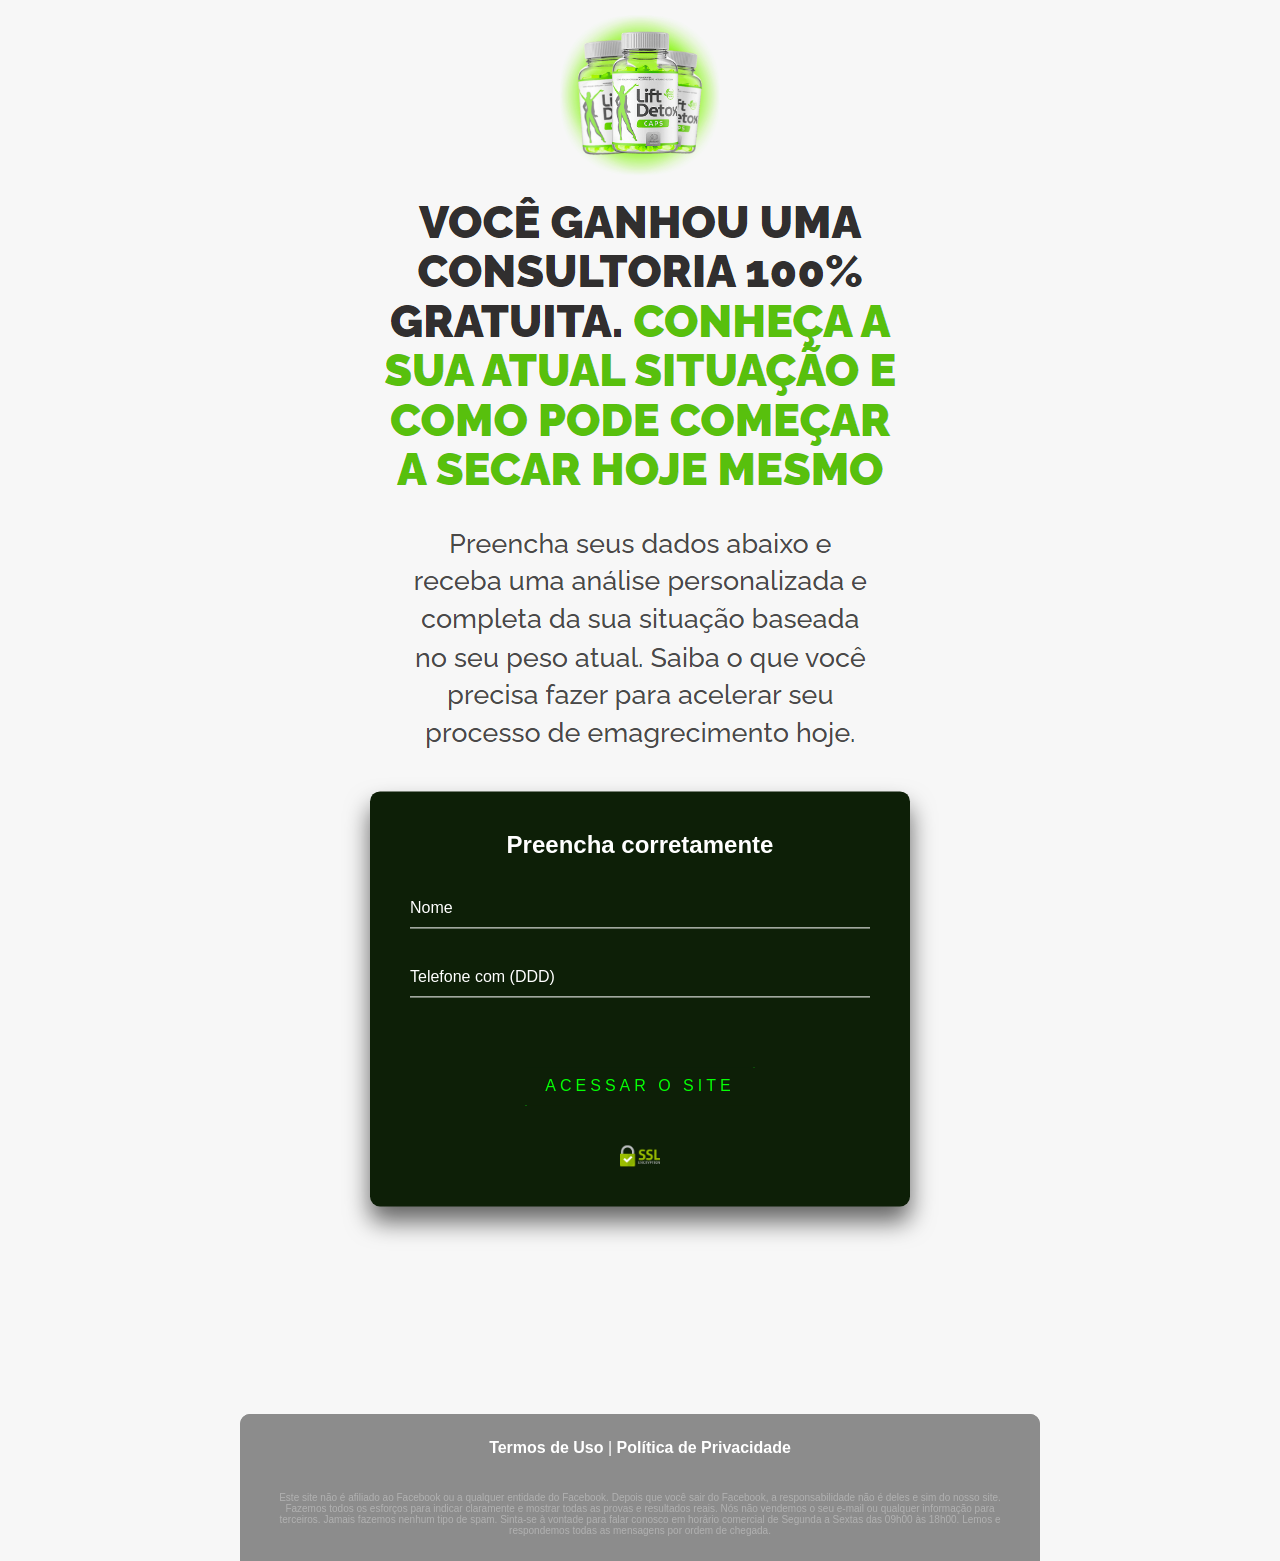
==== commit 02858aea: "Add files via upload" ====
--- a/Ebook-Gratis/index.html
+++ b/Ebook-Gratis/index.html
@@ -1,1031 +1,78 @@
 <!DOCTYPE html>
+<html lang="pt-br">
+<head>
 
-<!-- Configurações gerais -->
+	<title>Seu Ebook Grátis</title>
+	<meta charset="UTF-8">
+	<meta name="viewport" content="width=device-width, user-scalable=yes, initial-scale=1.0, maximum-scale=10, minimum-scale=1.0">
+	<link rel="stylesheet" href="css.css">
+	<link rel="stylesheet" href="https://fonts.googleapis.com/icon?family=Material+Icons">
+	<link rel="stylesheet" href="bootstrap.css">
 
-<!-- Configurações gerais -->
-
-<html class="no-js" lang="pt">
-<head>
- <meta name="description" content="Emagreça 7x mais Rápido com Lift Detox Caps. Tratamento Ideal para um Emagrecimento Saudável">
- 
-   <meta charset="utf-8">
-  <meta http-equiv="X-UA-Compatible" content="IE=edge">
-  <title> Lift Detox Caps | Site Oficial </title>
-  <meta name="viewport" content="width=device-width, initial-scale=1">
-  
-  <!--DESENVOLVEDOR DESTA LANDING PAGE -->
-
-  <!-- SEO -->
-  <meta name="author" content="Lift Detox">
-  <meta name="keywords" content="key1,key2,key3"/>
-        
-  <link rel="alternate" href="" hreflang="pt-br" />
-  <meta name="robots" content="index, follow"> 
-      
-  <meta name="viewport" content="width=device-width, initial-scale=1, maximum-scale=1">
-  <meta property="og:url" content="" /> 
-  <meta property="og:title" content="Lift Detox Caps | Site Oficial" /> 
-  <meta property="og:image" content="https://equipesaudeviva.com.br/oficial//midia/img/og-img.jpg" /> 
-  <meta property="og:description" content="Emagreça 7x mais Rápido com Lift Detox Caps. Tratamento Ideal para um Emagrecimento Saudável" />
-  <meta name="theme-color" content="#fe2813">
-
-  <meta property="business:contact_data:country_name" content="Brasil" />
-  <meta property="business:contact_data:website" content="" />
-
-  <meta name="twitter:card" content="summary" />
-  <meta name="twitter:description" content="Emagreça 7x mais Rápido com Lift Detox Caps. Tratamento Ideal para um Emagrecimento Saudável"/>
-  <meta name="twitter:title" content="Lift Detox Caps | Site Oficial" />
-  <meta name="twitter:image" content="https://equipesaudeviva.com.br/oficial//midia/img/og-img.jpg" />
-
-  <meta name="geo.region" content="BR" />
-  <meta name="description" content="Emagreça 7x mais Rápido com Lift Detox Caps. Tratamento Ideal para um Emagrecimento Saudável" />
-  <link rel="canonical" href="" />
-   
-  <meta property="og:type" content="website" />
-  <meta property="og:locale"  content="pt_BR" />
-  <meta name="format-detection" content="telephone=no">
-  <!-- SEO -->
-  
-  <!-- CSS -->
-
-  <link rel="stylesheet" href="libs/css/bootstrap.css">
-  <link rel="stylesheet" href="https://fonts.googleapis.com/icon?family=Material+Icons" >
-  <link rel="stylesheet" href="libs/css/reseat.css">
-  <link rel="stylesheet" type="text/css" href="libs/css/css.css">
-  <link rel="stylesheet" type="text/css" href="libs/css/rastrear.css">
-  <link rel="stylesheet" type="text/css" href="libs/css/aos.css">
-  <link rel="stylesheet" type="text/css" href="libs/css/floating-wpp.css">
-  <meta name="theme-color" content="#fafafa">
-  <link rel="shortcut icon" href="midia/img/x-icon.png" type="image/x-icon">
-  <link rel="icon" href="midia/img/x-icon.png" type="image/x-icon">
-  <link rel="stylesheet" href="https://use.fontawesome.com/releases/v5.8.2/css/all.css" integrity="sha384-oS3vJWv+0UjzBfQzYUhtDYW+Pj2yciDJxpsK1OYPAYjqT085Qq/1cq5FLXAZQ7Ay" crossorigin="anonymous">
-  <link rel="stylesheet" type="text/css" href="https://cdnjs.cloudflare.com/ajax/libs/OwlCarousel2/2.3.4/assets/owl.carousel.min.css">
-
-  <!-- CSS -->
-<script src="https://code.jquery.com/jquery-3.5.1.slim.js"></script>
+	<script>
+      !function(f,b,e,v,n,t,s)
+      {if(f.fbq)return;n=f.fbq=function(){n.callMethod?
+      n.callMethod.apply(n,arguments):n.queue.push(arguments)};
+      if(!f._fbq)f._fbq=n;n.push=n;n.loaded=!0;n.version='2.0';
+      n.queue=[];t=b.createElement(e);t.async=!0;
+      t.src=v;s=b.getElementsByTagName(e)[0];
+      s.parentNode.insertBefore(t,s)}(window, document,'script',
+      'https://connect.facebook.net/en_US/fbevents.js');
+      fbq('init', '448767003812881');
+      fbq('track', 'PageView');
+      fbq('track', 'PV-X');
+    </script>
+	<noscript>
+		<img height="1" width="1" style="display:none" src="https://www.facebook.com/tr?id=448767003812881&ev=PageView&noscript=1"/>
+	</noscript>
 
 </head>
-<!-- head -->
-<!-- head -->
+<body>
+		<img class="logo" src="img/pote-topo.png">
+		<img class="headline" src="img/headline4.png">
+		<!--
+		<h1>Antes de conhecer o Lift Detox Caps, preencha seus dados e receba nosso presente gratuito</h1>
+		<p>Dê o primeiro passo e comece a secar hoje mesmo com as nossas melhores receitas Detox. Saiba também como adquirir a Capsula 100% Natural que vem secando as blogueiras no Brasil e no mundo.</p>-->
 
-<body>
-
-    <span itemprop="image" itemscope="" itemtype="image/jpeg"> 
-        <link itemprop="url" href="/midia/img/og-img.jpg"> 
-    </span>
-
- 	<!-- header -->
-	<header id="header">
-  <div class="overlay-h"></div>
-	<div class="container">
-		<div class="row justify-content-center align-items-center">
-          <div class="col-lg-11 text-center mt-3">
-            <h2>
-             Inovação e Potência para
-              <span style="color: #58c00d">Facilitar seu Processo de Emagrecimento</span>
-            </h2>
-            <p class="my-3 mx-auto col-lg-10">
-              <strong>Lift Detox Caps</strong> possui fórmula 100% natural que contém ingredientes potentes capazes de agilizar o processo de emagrecimento, sem precisar sair de casa para academia
-            </p>
-          </div>
-          <div class="col-lg-3 text-right">
-            <ul id="list1">
-              <li>
-                <p><b>Reduz</b> a vontade <br> De comer</p>
-                <i class="fas fa-hamburger"></i>
-              </li>
-              <li>
-               <p><b>Combate </b> as <br> Estrias e celulite</p>
-                <i class="fas fa-dna"></i>
-              </li>
-              <li>
-                <p><b>Promove melhorias</b> <br>  na sua saúde </p>
-                <i class="fas fa-heart"></i>
-              </li>
-            </ul>
-          </div>
-
-          <div class="col-lg-6 text-center">
-            <img src="midia/img/lift-detox-caps.png" alt="Lift Detox Caps" id="img-header">
-          </div>
-
-          <div class="col-lg-3 text-left">
-            <ul id="list2">
-              <li>
-                <i class="fas fa-apple-alt"></i>
-                <p class="text lista-left"><b>Saudável</b> e <br> 100% natural</p>
-              </li>
-              <li>
-                <i class="fas fa-fire"></i>
-                <p class="text lista-left"><b>Queima</b> <br>  gordura localizada</p>
-              </li>
-              <li>
-                <i class="fab fa-cloudscale"></i>
-                <p class="text lista-left"><b>Acelera </b> <br>  o metabolismo</p>
-              </li>
-            </ul>
-          </div>
-<body>
-<!--- <iframe width="853" height="480" src="https://www.youtube.com/watch?v=9wnmSrClmAA"  allowfullscreen></iframe>
--->
+		<!--Form Top-->
+		<div id="form" class="login-box">
+		  <h2>Preencha corretamente</h2>
+		  	<form action="https://api.sheetmonkey.io/form/5HieyX6naUxynGQ17ukmwU" method="post">
+		    <div class="user-box">
+		      <input type="text" name="Nome" required>
+		      <label>Nome</label>
+		    </div>
+		    <div class="user-box">
+		      <!-- <input type="tel" name="Telefone" pattern="[0-9]{11}" required>-->
+		      <input type="number" name="Telefone" required>
+		      <label>Telefone com (DDD)</label>
+		    </div>
+		    <input type="hidden" name="Data de envio" value="x-sheetmonkey-current-date-time" />
+		    <button type="submit">
+		      <span></span>
+		      <span></span>
+		      <span></span>
+		      <span></span>
+		      Acessar o Site
+		    </button>
+		    <img src="img/ssl.png">
+		  </form>
+		</div>
+		<!--
+		<img class="final" src="img/30dias.png">
+		<a class="last-a" href="#form">
+		      <span></span>
+		      <span></span>
+		      <span></span>
+		      <span></span>
+		      Acessar o Site
+		</a>
+		-->
+	<footer>
+		<div>
+			<div class="links"><a href="termos.html">Termos de Uso</a> | <a href="privacidade.html">Política de Privacidade</a></div>
+			<p>Este site não é afiliado ao Facebook ou a qualquer entidade do Facebook. Depois que você sair do Facebook, a responsabilidade não é deles e sim do nosso site. Fazemos todos os esforços para indicar claramente e mostrar todas as provas e resultados reais. Nós não vendemos o seu e-mail ou qualquer informação para terceiros. Jamais fazemos nenhum tipo de spam. Sinta-se à vontade para falar conosco em horário comercial de Segunda a Sextas das 09h00 às 18h00. Lemos e respondemos todas as mensagens por ordem de chegada.</p>
+		</div>
+	</footer>
 </body>
-          <div class="col-12 justify-content-center mt-5">
-            <a href="index.html#tabs" class="bt-comprar scroll pulsar col-lg-4">
-              <i aria-hidden="true" class="fas fa-check-double"></i> EXPERIMENTE AGORA!
-            </a>
-            <div class="col-12 text-center">
-              <img src="midia/img/selos-de-compra.png" alt="selos de compra" class="mt-3" width="300">
-            </div>
-          </div>
-
-        </div>
-	</div>
-</header>
-			<!-- header -->
-
-    <!-- funcionamento -->
-    <section id="funcionamento">
-	<div class="container">
-		<div class="row justify-content-center align-items-center">
-
-			<div class="col-lg-7">
-				<h2>
-					<span style="color: #58c00d;">Efeito Bariátrica NATURAL</span> em Cápsulas
-				</h2>
-				<div class="linha"></div>
-				<p>
-					Ao total foram 8 anos de pesquisa e estudos para encontrar a tecnologia e a medida certa para desenvolver Lift Detox Caps.
-				</p>
-				<p>
-					Pensado para quem deseja emagrecer de maneira definitiva e livre do efeito sanfona, Lift Detox Caps já conquistou o mundo e foi aprovado em mais de 17 países como a verdadeira fórmula para emagrecer com saúde e sem sofrimento.
-				</p>
-				<p>
-					Lift Detox Caps funciona como uma cirurgia de emagrecimento.
-					<strong>A combinação exclusiva dentro das cápsulas formam uma espécie de gel que proporciona uma poderosa ação inibidora de apetite, permitindo o emagrecimento rápido e saudável.</strong>
-				</p>
-				<p>
-					Se você deseja;
-				</p>
-				<ul class="mt-4">
-					<li>
-						<p>
-							<i class="fas fa-check-circle"></i>
-							<b>Emagrecer da maneira rápida e natural </b>
-						</p>
-					</li>
-					<li>
-						<p>
-							<i class="fas fa-check-circle"></i>
-							<b>Com ativos 100% naturais e livre de efeitos colaterais </b>
-						</p>
-					</li>
-					<li>
-						<p>
-							<i class="fas fa-check-circle"></i>
-							<b>Finalmente usar as roupas que sempre quis </b>
-						</p>
-					</li>
-					<li>
-						<p>
-							<i class="fas fa-check-circle"></i>
-							<b>Reconquistar sua autoestima e qualidade </b>
-						</p>
-					</li>
-				</ul>
-				<h3 class="mt-4">
-					Experimente agora e desfrute de todos os benefícios
-				</h3>
-			</div>
-
-			<div class="col-lg-4 text-center p-lg-0">
-				<img src="midia/img/peso.png" alt="Mulher em balança" id="peso">
-				<a href="#tabs" class="bt-comprar scroll pulsar ">
-	              <i aria-hidden="true" class="fas fa-check-double"></i> EXPERIMENTE AGORA!
-	            </a>
-	             <img src="midia/img/selos-de-compra.png" alt="selos de compra" class="mt-3" width="300">
-			</div>
-
-		</div>
-	</div>
-</section>
-		    <!-- funcionamento -->
-
-    <!-- beneficios -->
-    <section id="beneficios">
-	<div class="container">
-		<div class="row justify-content-center align-items-center">
-			<div class="col-lg-10 text-center mt-3">
-	            <h2>
-	             Descubra o que nossas cápsulas 
-	              <span style="color: #1a1a1a;">podem fazer por você
-	            </h2>
-	            <p class="my-3 mx-auto col-lg-10">
-	              <strong>Lift Detox Caps</strong> 
-	              Com sua fórmula avançada, Lift Detox Caps queima gordura de forma acelerada, proporcionando um emagrecimento rápido e definitivo em poucas semanas.
-
-	            </p>
-          </div>
-
-			<div class="col-lg-3 bn text-center">
-				<img src="midia/img/bn1.png" alt="beneficios Detox Fire">
-				<h3>Acelera o metabolismo</h3>
-				<p>
-					O metabolismo acelerado faz com que a pessoa queime as calorias mais rapidamente, concentrando menos gorduras, de forma que fica mais difícil ganhar peso. 
-				</p>
-			</div>
-
-			<div class="col-lg-3 bn text-center">
-				<img src="midia/img/bn2.png" alt="beneficios Detox Fire">
-				<h3>Diminui o Apetite</h3>
-				<p>
-					Os ativos presentes em seus compostos diminuem o apetite e reduzem a absorção de açúcares e gorduras no organismo. 
-				</p>
-			</div>
-
-			<div class="col-lg-3 bn text-center">
-				<img src="midia/img/bn3.png" alt="beneficios Detox Fire">
-				<h3> Regula o Intestino</h3>
-				<p>
-					Por ser composto por diversas fibras inteligentes, seu intestino começará a trabalhar de forma correta. Ajuda quem sofre com intestino preguiçoso. 
-				</p>
-			</div>
-
-			<div class="col-lg-3 bn text-center">
-				<img src="midia/img/bn4.png" alt="beneficios Detox Fire">
-				<h3> Efeito barriga chapada </h3>
-				<p>
-					 Por acelerar o metabolismo e queimar a gordura localizada, reduz drasticamente a gordura abdominal. 
-				</p>
-			</div>
-
-
-
-		</div>
-	</div>
-</section>
-		    <!-- beneficios -->
-
-    <!-- formula -->
-    <style>
-  .embed-container{ 
-	position: relative; 
-	padding-bottom: 56.25%;
-	height: 0; 
-	overflow: hidden; 
-	max-width: 100%; 
-	height: auto;
-	margin-top: 30px;
-	margin-bottom: -50px;
-	border-radius: 10px !important;
-  } 
-	.embed-container iframe, .embed-container object, .embed-container embed{
-		position: absolute; 
-		top: 0; 
-		left: 0; 
-		width: 100%; 
-		height: 100%; 
-	}
-</style>
-
-<section id="formula">
-	<div class="container">
-		<div class="row justify-content-center">
-
-			<div class="col-lg-8 text-center mb-3">
-				<h2>
-					CONHEÇA O SEGREDO DA <span style="color: #58c00d;">FÓRMULA DE Lift Detox Caps</span>
-				</h2>
-				<div class="linha mx-auto"></div>
-			</div>
-			<div class="w-100"></div>
-
-			<div class="col-lg-3 fm text-center">
-				<img src="midia/img/f1.png" alt="beneficios Detox Fire">
-				<h3>Spirulina</h3>
-				<p>
-					 Fonte de energia, vitamina e minerais a spirulina auxilia no fortalecimento do sistema imunológico, controla a pressão e o colesterol e melhora a performance muscular. 
-				</p>
-			</div>
-			<div class="col-lg-3 fm text-center">
-				<img src="midia/img/f2.png" alt="beneficios Detox Fire">
-				<h3>Vitamina E</h3>
-				<p>
-					 Efeito antioxidante poderoso a vitamina E é um dos segredos para cuidar do colesterol e gordura do fígado já que a mesma é responsável por eliminar as gorduras.  
-				</p>
-			</div>
-			<div class="col-lg-3 fm text-center">
-				<img src="midia/img/f3.png" alt="beneficios Detox Fire">
-				<h3>Guaraná</h3>
-				<p>
-					 Rico em energia e extraído diretamente da Amazônia ele auxilia o organismo a expulsar a gordura e age como um combustível para o corpo, fornecendo muito mais energia e disposição para o dia-a-dia.  
-				</p>
-			</div>
-
-			<div class="w-100"></div>
-
-			<div class="col-lg-3 fm text-center">
-				<img src="midia/img/f4.png" alt="beneficios Detox Fire">
-				<h3>Cromo</h3>
-				<p>
-					 Age diretamente como um poderoso inibidor de apetite, trazendo saciedade e rápidos resultados na balança.  
-				</p>
-			</div>
-			<div class="col-lg-3 fm text-center">
-				<img src="midia/img/f5.png" alt="beneficios Detox Fire">
-				<h3>Quitosana</h3>
-				<p>
-					 Remédio Natural responsável por eliminar a gordura do corpo e regular o trânsito intestinal.   
-				</p>
-			</div>
-			<div class="col-lg-8 fm text-center">
-				<img src="midia/img/f6.png" alt="beneficios Detox Fire">
-				<h3>Psyllium</h3>
-				<p>
-					 Rico em fibra o psyllium auxilia na perda de peso, no controle do colesterol e na redução da pressão arterial.   
-				</p>
-			</div>
-			<div class="col-lg-7 text-center mb-5">
-			  <p font-size="120px">
-			      <b>VEJA COMO É FABRICADO:</b>
-			  </p>
-			  <div class="embed-container text-center">
-				<p>
-					<iframe width="560" height="315" src="https://www.youtube.com/embed/9wnmSrClmAA" title="YouTube video player" frameborder="0" allow="accelerometer; autoplay; clipboard-write; encrypted-media; gyroscope; picture-in-picture" allowfullscreen></iframe>
-				</p>
-			  </div>
-			</div>
-		</div>
-	</div>
-</section>
-		    <!-- formula -->
-    
-    <!-- tabelas -->
-  <section id="tabs">
-	<div class="container">
-		<div class="row justify-content-center align-items-center">
-
-			<div class="col-12 text-center mb-5">
-				<h2 class="mb-1">
-					FAÇA A ESCOLHA DO KIT IDEAL PARA VOCÊ!
-				</h2>
-				<p><b>PEDINDO ACIMA DE 2 POTES VOCÊ LEVA +1 POTE GRÁTIS. PEDIU 2 RECEBE 3 EM CASA.</b></p>
-			</div>
-
-			<!-- KIT1 -->
-			<div class="col-lg-3 mx-auto">
-				<div class="tabela text-center" onclick="javascript:location.href='https://app.monetizze.com.br/r/BKQ1547740'">
-					<div class="desconto shadow"><span>45% <b>OFF</b></span></div>
-					<div class="tabela_titulo text-center">
-						<b>COMPRE 1 POTE</b>
-						<span>
-							TRATAMENTO PARA 1 MÊS
-						</span>
-					</div>
-					<div class="produto">
-						<img src="midia/img/kit1.png" alt="Uma unidade de Lift Detox Caps">
-					</div>
-					<div class="valor">
-						<span>DE <b><strike>R$177,00</strike></b></span>
-						<span>Por Apenas <b>12x</b></span>
-						<span class="medio">R$</span>
-						<span class="grande">9</span>
-						<span class="medio">,74</span>
-					</div>
-					<span class="my-0">Ou <b>R$97,00</b> à Vísta</span>
-					<div class="scroll bt-comprar col-10 mx-auto my-3">
-						COMPRAR AGORA!
-					</div>
-					<div class="frete d-flex justify-content-center align-items-center">
-						<img src="midia/img/entrega.png" alt=" icon frete">
-						FRETE  PARA TODO BRASIL
-					</div>
-				</div>
-			</div>
-			<!-- kit1 -->
-
-			<!-- KIT2 -->
-			<div class="col-lg-3 mx-auto">
-				<div class="tabela  text-center" onclick="javascript:location.href='https://app.monetizze.com.br/r/BMB1547741'">
-					<div class="desconto shadow"><span>20% <b>OFF</b></span></div>
-					<div class="tabela_titulo text-center">
-						<b>COMPRE 2 POTES</b>
-						<span>
-							E LEVE +1 POTE GRÁTIS
-						</span>
-					</div>
-					<div class="produto">
-						<img src="midia/img/kit2.png" alt="Uma unidade de Lift Detox Caps">
-					</div>
-					<div class="valor">
-						<span>DE <b><strike>R$194,00</b></strike></span>
-						<span>Por Apenas <b>12x</b></span>
-						<span class="medio">R$</span>
-						<span class="grande">15</span>
-						<span class="medio">,76</span>
-					</div>
-					<span class="my-0">Ou <b>R$157,00</b> à Vísta</span>
-					<div class="scroll bt-comprar col-10 mx-auto my-3">
-						COMPRAR AGORA!
-					</div>
-					<div class="frete d-flex justify-content-center align-items-center">
-						<img src="midia/img/entrega.png" alt=" icon frete">
-						FRETE  PARA TODO BRASIL
-					</div>
-				</div>
-			</div>
-			<!-- kit2 -->
-
-			<!-- KIT3 -->
-			<div class="col-lg-3 mx-auto">
-				<div class="tabela text-center" onclick="javascript:location.href='https://app.monetizze.com.br/r/BRP1547742'">
-					<div class="desconto shadow"><span>23% <b>OFF</b></span></div>
-					<div class="tabela_titulo text-center">
-						<b>COMPRE 3 POTES</b>
-						<span>
-							E LEVE +1 POTE GRÁTIS
-						</span>
-					</div>
-					<div class="produto">
-						<img src="midia/img/kit3.png" alt="Uma unidade de Lift Detox Caps">
-					</div>
-					<div class="valor">
-						<span>DE <b><strike>R$297,00</b></strike></span>
-						<span>Por Apenas <b>12x</b></span>
-						<span class="medio">R$</span>
-						<span class="grande">22</span>
-						<span class="medio">,79</span>
-					</div>
-					<span class="my-0">Ou <b>R$227,00</b> à Vísta</span>
-					<div class="scroll bt-comprar col-10 mx-auto my-3">
-						COMPRAR AGORA!
-					</div>
-					<div class="frete d-flex justify-content-center align-items-center">
-						<img src="midia/img/entrega.png" alt=" icon frete">
-						FRETE  PARA TODO BRASIL
-					</div>
-				</div>
-			</div>
-			<!-- kit3 -->
-
-			<!-- KIT4 -->
-			<div class="col-lg-3 mx-auto">
-				<div class="tabela destaque text-center" onclick="javascript:location.href='https://app.monetizze.com.br/r/BWC1547743'">
-					<div class="desconto shadow"><span>30% <b>OFF</b></span></div>
-					<div class="tabela_titulo text-center">
-						<b>COMPRE 5 POTES</b>
-						<span>
-							E LEVE +1 POTE GRÁTIS
-						</span>
-					</div>
-					<div class="produto">
-						<img src="midia/img/kit5.png" alt="Uma unidade de Lift Detox Caps">
-					</div>
-					<div class="valor">
-						<span>DE <b><strike>R$497,00</b></strike></span>
-						<span>Por Apenas <b>12x</b></span>
-						<span class="medio">R$</span>
-						<span class="grande">34</span>
-						<span class="medio">,84</span>
-					</div>
-					<span class="my-0">Ou <b>R$347,00</b> à Vísta </span>
-					<div class="scroll bt-comprar col-10 mx-auto my-3">
-						COMPRAR AGORA!
-					</div>
-					<div class="frete d-flex justify-content-center align-items-center">
-						<img src="midia/img/entrega.png" alt=" icon frete">
-						FRETE  PARA TODO BRASIL
-					</div>
-				</div>
-			</div>
-			<!-- kit4 -->
-
-			
-
-		</div>
-	</div>
-</section>
-		    <!-- tabelas -->
-
-    <!-- depoimentos -->
-    <section id="depoimentos">
-	<div class="container">
-		<div class="row justify-content-center aling-items-center">
-			<div class="col-lg-7 text-center mb-5">
-				<h2>
-					QUEM  <span style="color: #58c00d;">EXPERIMENTOU</span> Lift Detox Caps RECOMENDA
-				</h2>
-				<div class="linha mx-auto"></div>
-				<p>
-					 Lift Detox Caps é a solução perfeita para quem busca emagrecer de forma rápida e saudável Veja os resultados de quem já usou Lift Detox Caps 
-				</p>
-			</div>
-			<div class="w-100"></div>
-			<div class="col-lg-5 mb-5 text-center">
-				<div class="box-dp card">
-					<h3>
-						<span>RESULTADOS</span> JÁ NAS <br> PRIMEIRAS SEMANAS
-					</h3>
-					<img src="midia/img/dp-1.png" alt="Depoimentos Lift Detox Caps">
-					<img src="midia/img/detox-fire.png" alt="Depoimentos Lift Detox Caps" class="frasco-dp">
-				</div>
-				<span class="nome"><b>CARLA FERNANDES</b>, 33 ANOS</span>
-				<span class="kg">-16Kg</span>
-				<p class="font-italic">
-					“Hoje eu completo 7 meses que comecei a tomar, perdi 16kg e estou muito satisfeita com meu corpo!”
-			
-			</div>
-
-			<div class="col-lg-5 mb-5 text-center">
-				<div class="box-dp card">
-					<h3>
-						<span>RESULTADOS</span> JÁ NAS <br> PRIMEIRAS SEMANAS
-					</h3>
-					<img src="midia/img/dp-3.png" alt="Depoimentos Lift Detox Caps">
-					<img src="midia/img/detox-fire.png" alt="Depoimentos Lift Detox Caps" class="frasco-dp">
-				</div>
-				<span class="nome"><b>SANDRA BEZERRA</b>, 30 ANOS</span>
-				<span class="kg">-12Kg</span>
-				<p class="font-italic">
-					“Depois de tentar de tudo, finalmente encontrei a maneira correta de emagrecer, super feliz com os resultados.”
-				</p>
-			</div>
-			<div class="col-lg-5 mb-5 text-center">
-				<div class="box-dp card">
-					<h3>
-						<span>RESULTADOS</span> JÁ NAS <br> PRIMEIRAS SEMANAS
-					</h3>
-					<img src="midia/img/dp-2.png" alt="Depoimentos Lift Detox Caps">
-					<img src="midia/img/detox-fire.png" alt="Depoimentos Lift Detox Caps" class="frasco-dp">
-				</div>
-				<span class="nome"><b>MILLENA SOARES</b>, 24 ANOS</span>
-				<span class="kg">-9Kg</span>
-				<p class="font-italic">
-					“Nossa, estou maravilhar com o Lift Detox Caps nunca pensei que poderia perder peso tão facilmente”
-				</p>
-			</div>
-			<div class="w-100"></div>
-			<div class="col-lg-3 mb-4 text-center">
-	            <img src="midia/img/pt1.jpeg">
-	        </div>
-	        <div class="col-lg-3 mb-4 text-center">
-	            <img src="midia/img/pt2.jpeg">
-	        </div>
-	        <div class="col-lg-3 mb-4 text-center">
-	            <img src="midia/img/pt3.jpeg">
-	        </div>
-	        <div class="col-lg-3 mb-4 text-center">
-	            <img src="midia/img/pt4.jpeg">
-	        </div>
-
-			<div class="col-12 justify-content-center mt-5">
-	            <a href="index.html#tabs" class="bt-comprar scroll pulsar col-lg-4">
-	              <i aria-hidden="true" class="fas fa-check-double"></i> EXPERIMENTE AGORA!
-	            </a>
-	            <div class="col-12 text-center">
-	              <img src="midia/img/selos-de-compra.png" alt="selos de compra" class="mt-3" width="300">
-	            </div>
-	        </div>
-	        
-
-		</div>
-	</div>
-</section>
-		    <!-- depoimentos -->
-
-    <!-- desafio -->
-    <section id="desafio">
-	<div class="overlay"></div>
-	<div class="container">
-		<div class="row justify-content-lg-around align-items-lg-end">
-
-			<div class="col-lg-6 mb-5">
-				<h2>
-					 FIM da GUERRA contra BALANÇA 
-				</h2>
-				<p>
-					Você sabia que para ter resultados surpreendentes e muito mais rápidos é necessário fazer o uso de 2 cápsulas por dia?
-				</p>
-				<p>
-					 Sim, é verdade para conseguir resultados incríveis com Lift Detox Caps basta tomar as cápsulas 40 min antes das principais refeições. 
-				</p>
-				<p>
-					<b>
-						 Com uma fórmula altamente concentrada e ativos rigorosamente selecionados Lift Detox Caps auxilia na jornada do corpo ideal.
-					</b>
-				</p>
-			</div>
-
-			<div class="col-lg-4 text-center col-8 mx-auto">
-				<img src="midia/img/modelo.png" alt="Modelo Magra">
-			</div>
-
-		</div>
-		
-	</div>
-</section>
-
-		    <!-- desafio -->
-
-    <!-- sobre -->
-    <section id="sobre">
-  <div class="container">
-    <div class="row justify-content-center">
-
-      <div class="col-lg-6 text-center">
-        <div class="row justify-cotent-center">
-          <div class="col-6 text">
-            <img src="midia/img/anvisa.png" alt="Selo anvisa">
-            <p>
-              <b>Lift Detox Caps é liberado e aprovado pela Anvisa</b> nos termos da RDC 240 de 26/07/2018, sendo dispensado de registro, pois é avaliado como 100% Seguro para o consumo da população.
-            </p>
-          </div>
-          <div class="col-6 text">
-            <img src="midia/img/natural.png" alt="Selo natural">
-            <p>
-              Todos os Componentes da Fórmula  <b>Lift Detox Caps são 100% Naturais,</b>sendo liberado para o uso sem preocupações como irritação e alergias, Garantindo mais segurança. 
-            </p>
-          </div>
-        </div>
-        <img src="midia/img/simulacao.jpg" alt="Simulação">
-      </div>
-
-      <div class="col-lg-6">
-        <h2>
-          VEJA COMO O  <span style="color: #58c00d;">Lift Detox Caps FUNCIONA</span>
-        </h2>
-        <div class="linha"></div>
-        <p>
-          A fórmula de Lift Detox Caps possui um composto  natural capaz de induzir a queima acelerada de gordura do corpo, levando a perda de até 2kg de pura gordura profunda do corpo, principalmente da barriga, braços e pernas.
-        </p>
-        <p>
-          A descoberta americana em torno do Lift Detox Caps, levou a comprovação de que as moléculas do composto, imitiam os mesmos "sinais" que são emitidos quando ingerimos uma refeição. Dessa forma, seu organismo acha que você está comendo e ativa o receptor, que inicia a quebra dos triglicérides de gordura, no entanto você não está ingerindo gordura, apenas a pílula.
-        </p>
-        <p>
-          Por esse motivo, cientistas batizaram a fórmula como a "Pílula da refeição imaginária". A fórmula natural de Lift Detox Caps ativa os receptores  sem criar nenhum efeito colateral no corpo, e eliminado camadas profundas de gordura abdominal e visceral.
-        </p>
-        <p>
-          Conquistar o corpo dos seus sonhos, sem "gorduras chatas" agora é possível, com a aprovação de Lift Detox Caps pela Anvisa. Sacia a fome, enquanto elimina até 2kg de gordura por semana.
-         </p>
-          </div>
-        </div>
-         </p>
-          </div>
-        </div>
-        
-         <center></h2>
-        <div class="linha"></div>
-        <p></center>
-         <b> <center> 
-         PRODUTO COM ALTA DEMANDA! PRAZO DE ENTREGA DE 7 A 20 DIAS ÚTEIS, CORRA ANTES QUE ACABE!
-         </p></center> </b> 
-          </p>
-        <p>
-         <center>(Prazo de postagem no Correios após a compra de até 5 dias úteis.)</center>
-         <center></h2>
-        <div class="linha"></div>
-        <p></center>
-        </p>
-      </div>
-    </div>
-  </div>
-</section>
-        <!-- sobre -->
-
-
-    <!-- seguranca -->
-    <section id="seguranca">
-	<div class="container">
-		<div class="row justify-content-center">
-
-			<div class="col-12 text-center mb-4">
-				<h2 class="mb-1">
-					É a sua primeira <span style="color: #58c00d;">compra na Internet?</span>
-				</h2>
-				<h3>
-					Não se preocupe, site 100% seguro, empresa confiável e entrega garantida!
-				</h3>
-			</div>
-
-			<div class="col-lg-3 col-6 mb-5 text-center">
-				<img src="midia/img/sigilo.png" alt="Segunraça Lift Detox Caps">
-				<p>
-					Seus potes serão enviados com total sigilo e segurança, desde a embalagem do produto até a entrega.
-				</p>
-			</div>
-			<div class="col-lg-3 col-6 mb-5 text-center">
-				<img src="midia/img/compra.png" alt="Segunraça Lift Detox Caps">
-				<p>
-					Trabalhamos com a Monetizze, plataforma que utiliza os mais avançados recursos de segurança.
-				</p>
-			</div>
-			<div class="col-lg-3 col-6 mb-5 text-center">
-				<img src="midia/img/parcela.png" alt="Segunraça Lift Detox Caps">
-				<p>
-					Facilitamos para sua compra, você poderá parcelar até 12x no cartão de credito de sua preferência.
-				</p>
-			</div>
-			<div class="col-lg-3 col-6 mb-5 text-center">
-				<img src="midia/img/freteg.png" alt="Segunraça Lift Detox Caps">
-				<p>
-					Aproveite nossa oferta e compre com frete grátís e conte com toda discrição pois seus dados pessoais estão seguros.
-				</p>
-			</div>
-			<div class="col-12 justify-content-center mt-2">
-	            <a href="#tabs" class="bt-comprar scroll pulsar col-lg-4 text-uppercase">
-	              PEÇA JÁ  Lift Detox Caps!
-	            </a>
-	            <div class="col-12 text-center">
-	              <img src="midia/img/selos-de-compra.png" alt="selos de compra" class="mt-3" width="300">
-	            </div>
-	          </div>
-
-		</div>
-	</div>
-</section>
-		    <!-- seguranca -->
-
-    <!-- duvidas -->
-    <section class="perguntas-frequentes" id="perguntas">
-  <div class="container">
-    <div class="text-center mb-5">
-      <h2>AINDA COM DÚVIDAS?</h2>
-      <p>
-      	 Aqui estão as principais dúvidas sobre o Lift Detox Caps      </p>
-    </div>
-   <div class="row justify-content-center">
-
-    <div class=" col-lg-6 ">
-      <div class="perguntas">
-        <div class="pergunta">
-            <span>QUAIS OS EFEITOS DO Lift Detox Caps?</span>
-            <i class="fas fa-plus"></i>
-        </div>
-        <div class="resposta">
-          <p>              
-            Possui benefícios para a melhora da saúde, colaborando na regulação do intestino, promovendo saciedade, controlando apetite, desintoxicando o corpo e consequentemente potencializando os resultados na busca de um corpo saudável e magro. possui uma ação emagrecedora, atuando na queima de gordura, desintoxicação do corpo, auxiliando na redução do inchaço do seu corpo, aumentando sua disposição e fazendo você emagrecer de forma rápida e definitiva. 
-          </p>
-        </div>
-      </div>
-      <div class="perguntas">
-        <div class="pergunta">
-            <span>QUANTO TEMPO EU TEREI RESULTADOS COM Lift Detox Caps?</span>
-            <i class="fas fa-plus"></i>
-        </div>
-        <div class="resposta">
-          <p>
-              Com benefícios para o seu corpo, saúde, energia e disposição. Resultados podem variar de acordo com o organismo de cada pessoa. 
-          </p>
-        </div>
-      </div>
-      <div class="perguntas">
-        <div class="pergunta">
-            <span> O Lift Detox Caps VAI FUNCIONAR EM MIM?</span>
-            <i class="fas fa-plus"></i>
-        </div>
-        <div class="resposta">
-          <p>
-             As substâncias ativas encontradas no Lift Detox Caps vão desintoxicar o seu corpo, eliminar as toxinas e estimular o seu metabolismo e organismo, proporcionando assim, o bem estar definitivo, a queima de gordura localizada e a restauração da saúde do corpo. Com Lift Detox Caps você já consegue ver diferença já nas primeiras semanas de uso. 
-          </p>
-        </div>
-      </div>
-      <div class="perguntas">
-        <div class="pergunta">
-            <span>QUAL O PRAZO DA ENTREGA DO Lift Detox Caps? </span>
-            <i class="fas fa-plus"></i>
-        </div>
-        <div class="resposta">
-          <p>
-            O prazo médio de entrega do Lift Detox Caps 7 a 20 dias úteis APÓS A POSTAGEM do pedido, finais de semana e feriado não é contabilizados.
-O envio é pelo Correios. FRETE GRÁTIS PARA TODO O BRASIL! O prazo passa a valer após a confirmação do seu pagamento pela administradora do seu cartão de crédito ou após a confirmação do pagamento do boleto.
-          </p>
-        </div>
-      </div>
-    </div>
-
-    <!---- // ---->
-    <div class="col-lg-6 ">
-        <div class="perguntas">
-          <div class="pergunta">
-              <span> COMO DEVO USAR O Lift Detox Caps?</span>
-              <i class="fas fa-plus"></i>
-          </div>
-          <div class="resposta">
-            <p>
-                Indicado tomar Lift Detox Caps2(duas) vezes ao dia antes de cada refeição
-            </p>
-          </div>
-        </div>
-        <div class="perguntas">
-          <div class="pergunta">
-              <span>O site é Seguro? </span>
-              <i class="fas fa-plus"></i>
-          </div>
-          <div class="resposta">
-            <p>
-                Sim, trabalhamos com selo SSL de segurança, Ebit, selo google e Antivirus Norton.
-            </p>
-          </div>
-        </div>
-        <div class="perguntas">
-          <div class="pergunta">
-              <span> OS BENEFÍCIOS SÃO COMPROVADOS CIENTIFICAMENTE?</span>
-              <i class="fas fa-plus"></i>
-          </div>
-          <div class="resposta">
-            <p>
-                 Sim. Os ingredientes que compõe o Lift Detox Caps possuem propriedades nutricionais como algas, vitaminas, minerais, fibras, aminoácidos, fitonutrientes e formulações detox que são essenciais para o perfeito funcionamento do organismo. Lift Detox Caps funciona e possui benefícios para a queima de gordura e melhora da saúde, colaborando na regulação do intestino, promovendo saciedade, desintoxicando o corpo e consequentemente gerando os resultados de um corpo saudável e magro. 
-            </p>
-          </div>
-        </div>
-        <div class="perguntas">
-          <div class="pergunta">
-              <span> Lift Detox Caps É APROVADO PELA ANVISA? </span>
-              <i class="fas fa-plus"></i>
-          </div>
-          <div class="resposta">
-            <p>
-              Por se tratar de um Suplemento alimentar, Lift Detox Caps é um produto dispensado da obrigatoriedade de registro conforme RDC 27/2010.
-            </p>
-          </div>
-        </div>
-
-
-    </div>
-  </div>
-</section>    <!-- duvidas -->
-
-    <!-- garantia -->
-    <section id="garantia">
-	<div class="container">
-		<div class="row justify-content-center align-items-center">
-
-			<div class="col-lg-8 text-center">
-				<h2>
-					EMAGRECIMENTO COMPROVADO!
-				</h2>
-				<h3>
-					SE NÃO HOUVER RESULTADOS EM 30 DIAS VOCÊ PODE DEVOLVER!
-				</h3>
-				<p>
-					É sério! Você fica satisfeito, ou compramos o Lift Detox Caps de volta de você!
-					Se por qualquer motivo achar que o Lift Detox Caps não ajudou , nós nos comprometemos em devolver a quantia paga pelo seu kit de potes de Lift Detox Caps FÓRMULA AVANÇADA. Temos certeza que Lift Detox Caps vai cumprir com o prometido, por isso nosso compromisso é uma garantia incondicionais de 30 DIAS. Saiba mais em Termos e condições
-				</p>
-				<b>
-					Você terá até 30 dias após a compra para solicitar a devolução.
-				</b>
-				</p>
-			</div>
-
-			<div class="col-lg-4 col-7 text-center">
- 				<img src="midia/img/garantia.png" alt="Garantia Lift Detox Caps">
-			</div>
-
-		</div>
-	</div>
-</section>
-		    <!-- garantia -->
-
-    <!-- footer -->
-    <footer>
-  <div class="container">
-    <div class="row justify-content-center">
-      <div class="col-md-2 mb-3 text-center d-flex justify-content-center align-items-center col-5">
-        <a class="navbar-brand js-scroll-trigger" href="#">
-            <img src="midia/img/logo.png" alt="logo Lift Detox Caps">
-        </a>
-      </div>
-      <!---- / / ---->
-      <div class="col-md-2 mb-3">
-        <h4>LINKS</h4>
-        <a href="#perguntas" class="scroll">Perguntas frequentes</a>
-        <br>
-        <a href="politica-de-privacidade.php">Política de privacidade</a>
-        <br>
-        <a href="termos-de-uso.php">Termos e condições</a>
-        <br>
-        <!------<a href="https://capsulbrasil.com.br/pedidos/" class="rastreio">
-          RASTREAR PEDIDO 
-        </a> -->
-      </div>
-      <!---- / / ---->
-      <div class="col-md-3 mb-3">
-        <h4>Aviso</h4>
-        <p>            
-          Não comercializamos o Lift Detox Caps no Mercado Livre. A venda só pode ser realizada através deste Site Oficial e não nos responsabilizamos por compras realizadas em outros sites. Evite falsificações e riscos a sua saúde.
-        </p>
-      </div>
-      <!---- / / ---->
-      <div class="col-md-3 mb-3">
-        <h4>Formas de Pagamento</h4>
-        <img src="midia/img/pagamento-icon.png" width="200">
-      </div>
-      <!---- / / ---->
-      <div class="col-md-2 mb-3 p-lg-0">
-        <h4>Site seguro</h4>
-        <ul class="ssl">
-          <li>
-            <i aria-hidden="true" class="fab fa-expeditedssl"></i>
-            AMBIENTE SEGURO
-          </li>
-          <li>
-            <i aria-hidden="true" class="fas fa-shield-alt"></i>
-            SSL CERTIFICADO
-          </li>
-        </ul>
-         <!--
-         <div class="monitorar">
-         <div class="input-wrapper">
-            <form style="display: contents;"><input autocomplete="on" id="OrderTracking" name="OrderTracking" onclick="fullwindowpopup()" placeholder="Digite o código de rastreio aqui" type="text" />&nbsp;</form><br>
-            <button class="rastreio" type="submit"><svg xmlns="http://www.w3.org/2000/svg" width="16" height="16" fill="currentColor" class="bi bi-truck" viewBox="0 0 16 16">
-            <path d="M0 3.5A1.5 1.5 0 0 1 1.5 2h9A1.5 1.5 0 0 1 12 3.5V5h1.02a1.5 1.5 0 0 1 1.17.563l1.481 1.85a1.5 1.5 0 0 1 .329.938V10.5a1.5 1.5 0 0 1-1.5 1.5H14a2 2 0 1 1-4 0H5a2 2 0 1 1-3.998-.085A1.5 1.5 0 0 1 0 10.5v-7zm1.294 7.456A1.999 1.999 0 0 1 4.732 11h5.536a2.01 2.01 0 0 1 .732-.732V3.5a.5.5 0 0 0-.5-.5h-9a.5.5 0 0 0-.5.5v7a.5.5 0 0 0 .294.456zM12 10a2 2 0 0 1 1.732 1h.768a.5.5 0 0 0 .5-.5V8.35a.5.5 0 0 0-.11-.312l-1.48-1.85A.5.5 0 0 0 13.02 6H12v4zm-9 1a1 1 0 1 0 0 2 1 1 0 0 0 0-2zm9 0a1 1 0 1 0 0 2 1 1 0 0 0 0-2z"/>
-            </svg>
-            Rastrear Produto</button></div>
-            </div>
-        -->
-      </div>
-    </div>
-  </div>
-
-<!--Botão whatsapp -->
-<div id="whats">
-<div id="whatswidget-pre-wrapper" class="">
-<div id="whatswidget-widget-wrapper" class="whatswidget-widget-wrapper" style="all:revert;">
-<div id="whatswidget-conversation" class="whatswidget-conversation" style="color: revert; font: revert; font-feature-settings: revert; font-kerning: revert; font-optical-sizing: revert; font-palette: revert; font-synthesis: revert; font-variation-settings: revert; forced-color-adjust: revert; text-orientation: revert; text-rendering: revert; -webkit-font-smoothing: revert; -webkit-locale: revert; -webkit-text-orientation: revert; -webkit-writing-mode: revert; writing-mode: revert; zoom: revert; accent-color: revert; place-content: revert; place-items: revert; place-self: revert; alignment-baseline: revert; animation: revert; app-region: revert; appearance: revert; aspect-ratio: revert; backdrop-filter: revert; backface-visibility: revert; background: revert; background-blend-mode: revert; baseline-shift: revert; block-size: revert; border-block: revert; border: revert; border-radius: revert; border-collapse: revert; border-end-end-radius: revert; border-end-start-radius: revert; border-inline: revert; border-start-end-radius: revert; border-start-start-radius: revert; inset: revert; box-shadow: revert; box-sizing: revert; break-after: revert; break-before: revert; break-inside: revert; buffered-rendering: revert; caption-side: revert; caret-color: revert; clear: revert; clip: revert; clip-path: revert; clip-rule: revert; color-interpolation: revert; color-interpolation-filters: revert; color-rendering: revert; color-scheme: revert; columns: revert; column-fill: revert; gap: revert; column-rule: revert; column-span: revert; contain: revert; contain-intrinsic-block-size: revert; contain-intrinsic-size: revert; contain-intrinsic-inline-size: revert; content: revert; content-visibility: revert; counter-increment: revert; counter-reset: revert; counter-set: revert; cursor: revert; cx: revert; cy: revert; d: revert; display: block; dominant-baseline: revert; empty-cells: revert; fill: revert; fill-opacity: revert; fill-rule: revert; filter: revert; flex: revert; flex-flow: revert; float: revert; flood-color: revert; flood-opacity: revert; grid: revert; grid-area: revert; height: revert; hyphens: revert; image-orientation: revert; image-rendering: revert; inline-size: revert; inset-block: revert; inset-inline: revert; isolation: revert; letter-spacing: revert; lighting-color: revert; line-break: revert; list-style: revert; margin-block: revert; margin: revert; margin-inline: revert; marker: revert; mask: revert; mask-type: revert; max-block-size: revert; max-height: revert; max-inline-size: revert; max-width: revert; min-block-size: revert; min-height: revert; min-inline-size: revert; min-width: revert; mix-blend-mode: revert; object-fit: revert; object-position: revert; object-view-box: revert; offset: revert; opacity: 100; order: revert; origin-trial-test-property: revert; orphans: revert; outline: revert; outline-offset: revert; overflow-anchor: revert; overflow-clip-margin: revert; overflow-wrap: revert; overflow: revert; overscroll-behavior-block: revert; overscroll-behavior-inline: revert; overscroll-behavior: revert; padding-block: revert; padding: revert; padding-inline: revert; page: revert; page-orientation: revert; page-transition-tag: revert; paint-order: revert; perspective: revert; perspective-origin: revert; pointer-events: revert; position: revert; quotes: revert; r: revert; resize: revert; rotate: revert; ruby-position: revert; rx: revert; ry: revert; scale: revert; scroll-behavior: revert; scroll-margin-block: revert; scroll-margin: revert; scroll-margin-inline: revert; scroll-padding-block: revert; scroll-padding: revert; scroll-padding-inline: revert; scroll-snap-align: revert; scroll-snap-stop: revert; scroll-snap-type: revert; scrollbar-gutter: revert; shape-image-threshold: revert; shape-margin: revert; shape-outside: revert; shape-rendering: revert; size: revert; speak: revert; stop-color: revert; stop-opacity: revert; stroke: revert; stroke-dasharray: revert; stroke-dashoffset: revert; stroke-linecap: revert; stroke-linejoin: revert; stroke-miterlimit: revert; stroke-opacity: revert; stroke-width: revert; tab-size: revert; table-layout: revert; text-align: revert; text-align-last: revert; text-anchor: revert; text-combine-upright: revert; text-decoration: revert; text-decoration-skip-ink: revert; text-emphasis: revert; text-emphasis-position: revert; text-indent: revert; text-overflow: revert; text-shadow: revert; text-size-adjust: revert; text-transform: revert; text-underline-offset: revert; text-underline-position: revert; touch-action: revert; transform: revert; transform-box: revert; transform-origin: revert; transform-style: revert; transition: revert; translate: revert; user-select: revert; vector-effect: revert; vertical-align: revert; visibility: revert; border-spacing: revert; -webkit-box-align: revert; -webkit-box-decoration-break: revert; -webkit-box-direction: revert; -webkit-box-flex: revert; -webkit-box-ordinal-group: revert; -webkit-box-orient: revert; -webkit-box-pack: revert; -webkit-box-reflect: revert; -webkit-highlight: revert; -webkit-hyphenate-character: revert; -webkit-line-break: revert; -webkit-line-clamp: revert; -webkit-mask-box-image: revert; -webkit-mask: revert; -webkit-mask-composite: revert; -webkit-print-color-adjust: revert; -webkit-rtl-ordering: revert; -webkit-ruby-position: revert; -webkit-tap-highlight-color: revert; -webkit-text-combine: revert; -webkit-text-decorations-in-effect: revert; -webkit-text-fill-color: revert; -webkit-text-security: revert; -webkit-text-stroke: revert; -webkit-user-drag: revert; -webkit-user-modify: revert; white-space: revert; widows: revert; width: revert; will-change: revert; word-break: revert; word-spacing: revert; x: revert; y: revert; z-index: revert;"><div class="whatswidget-conversation-header" style="all:revert;">
-<div id="whatswidget-conversation-title" class="whatswidget-conversation-title" style="all:revert;">Fale com um atendente</div></div><div id="whatswidget-conversation-message" class="whatswidget-conversation-message " style="all:revert;">Olá, Estou no site do Lift Detox Caps e tenho uma dúvida.</div><div class="whatswidget-conversation-cta" style="all:revert;"> <a style="all:revert;" id="whatswidget-phone-desktop" target="_blank" href="https://web.whatsapp.com/send?phone=5511942509436&text=Ol%C3%A1%2C%20Estou%20no%20site%20do%20Lift%20Detox%20Caps%20e%20tenho%20uma%20d%C3%BAvida." class="whatswidget-cta whatswidget-cta-desktop">Enviar Mensagem</a> <a id="whatswidget-phone-mobile" target="_blank" href="https://api.whatsapp.com/send?phone=5511942509436&text=Ol%C3%A1%2C%20Estou%20no%20site%20do%20Lift%20Detox%20Caps%20e%20tenho%20uma%20d%C3%BAvida." class="whatswidget-cta whatswidget-cta-mobile" style="all:revert;">Enviar Mensagem</a></div></div><div id="whatswidget-conversation-message-outer" class="whatswidget-conversation-message-outer" style="color: revert; font: revert; font-feature-settings: revert; font-kerning: revert; font-optical-sizing: revert; font-palette: revert; font-synthesis: revert; font-variation-settings: revert; forced-color-adjust: revert; text-orientation: revert; text-rendering: revert; -webkit-font-smoothing: revert; -webkit-locale: revert; -webkit-text-orientation: revert; -webkit-writing-mode: revert; writing-mode: revert; zoom: revert; accent-color: revert; place-content: revert; place-items: revert; place-self: revert; alignment-baseline: revert; animation: revert; app-region: revert; appearance: revert; aspect-ratio: revert; backdrop-filter: revert; backface-visibility: revert; background: revert; background-blend-mode: revert; baseline-shift: revert; block-size: revert; border-block: revert; border: revert; border-radius: revert; border-collapse: revert; border-end-end-radius: revert; border-end-start-radius: revert; border-inline: revert; border-start-end-radius: revert; border-start-start-radius: revert; inset: revert; box-shadow: revert; box-sizing: revert; break-after: revert; break-before: revert; break-inside: revert; buffered-rendering: revert; caption-side: revert; caret-color: revert; clear: revert; clip: revert; clip-path: revert; clip-rule: revert; color-interpolation: revert; color-interpolation-filters: revert; color-rendering: revert; color-scheme: revert; columns: revert; column-fill: revert; gap: revert; column-rule: revert; column-span: revert; contain: revert; contain-intrinsic-block-size: revert; contain-intrinsic-size: revert; contain-intrinsic-inline-size: revert; content: revert; content-visibility: revert; counter-increment: revert; counter-reset: revert; counter-set: revert; cursor: revert; cx: revert; cy: revert; d: revert; display: none; dominant-baseline: revert; empty-cells: revert; fill: revert; fill-opacity: revert; fill-rule: revert; filter: revert; flex: revert; flex-flow: revert; float: revert; flood-color: revert; flood-opacity: revert; grid: revert; grid-area: revert; height: revert; hyphens: revert; image-orientation: revert; image-rendering: revert; inline-size: revert; inset-block: revert; inset-inline: revert; isolation: revert; letter-spacing: revert; lighting-color: revert; line-break: revert; list-style: revert; margin-block: revert; margin: revert; margin-inline: revert; marker: revert; mask: revert; mask-type: revert; max-block-size: revert; max-height: revert; max-inline-size: revert; max-width: revert; min-block-size: revert; min-height: revert; min-inline-size: revert; min-width: revert; mix-blend-mode: revert; object-fit: revert; object-position: revert; object-view-box: revert; offset: revert; opacity: revert; order: revert; origin-trial-test-property: revert; orphans: revert; outline: revert; outline-offset: revert; overflow-anchor: revert; overflow-clip-margin: revert; overflow-wrap: revert; overflow: revert; overscroll-behavior-block: revert; overscroll-behavior-inline: revert; overscroll-behavior: revert; padding-block: revert; padding: revert; padding-inline: revert; page: revert; page-orientation: revert; page-transition-tag: revert; paint-order: revert; perspective: revert; perspective-origin: revert; pointer-events: revert; position: revert; quotes: revert; r: revert; resize: revert; rotate: revert; ruby-position: revert; rx: revert; ry: revert; scale: revert; scroll-behavior: revert; scroll-margin-block: revert; scroll-margin: revert; scroll-margin-inline: revert; scroll-padding-block: revert; scroll-padding: revert; scroll-padding-inline: revert; scroll-snap-align: revert; scroll-snap-stop: revert; scroll-snap-type: revert; scrollbar-gutter: revert; shape-image-threshold: revert; shape-margin: revert; shape-outside: revert; shape-rendering: revert; size: revert; speak: revert; stop-color: revert; stop-opacity: revert; stroke: revert; stroke-dasharray: revert; stroke-dashoffset: revert; stroke-linecap: revert; stroke-linejoin: revert; stroke-miterlimit: revert; stroke-opacity: revert; stroke-width: revert; tab-size: revert; table-layout: revert; text-align: revert; text-align-last: revert; text-anchor: revert; text-combine-upright: revert; text-decoration: revert; text-decoration-skip-ink: revert; text-emphasis: revert; text-emphasis-position: revert; text-indent: revert; text-overflow: revert; text-shadow: revert; text-size-adjust: revert; text-transform: revert; text-underline-offset: revert; text-underline-position: revert; touch-action: revert; transform: revert; transform-box: revert; transform-origin: revert; transform-style: revert; transition: revert; translate: revert; user-select: revert; vector-effect: revert; vertical-align: revert; visibility: revert; border-spacing: revert; -webkit-box-align: revert; -webkit-box-decoration-break: revert; -webkit-box-direction: revert; -webkit-box-flex: revert; -webkit-box-ordinal-group: revert; -webkit-box-orient: revert; -webkit-box-pack: revert; -webkit-box-reflect: revert; -webkit-highlight: revert; -webkit-hyphenate-character: revert; -webkit-line-break: revert; -webkit-line-clamp: revert; -webkit-mask-box-image: revert; -webkit-mask: revert; -webkit-mask-composite: revert; -webkit-print-color-adjust: revert; -webkit-rtl-ordering: revert; -webkit-ruby-position: revert; -webkit-tap-highlight-color: revert; -webkit-text-combine: revert; -webkit-text-decorations-in-effect: revert; -webkit-text-fill-color: revert; -webkit-text-security: revert; -webkit-text-stroke: revert; -webkit-user-drag: revert; -webkit-user-modify: revert; white-space: revert; widows: revert; width: revert; will-change: revert; word-break: revert; word-spacing: revert; x: revert; y: revert; z-index: revert;"> <span id="whatswidget-text-header-outer" class="whatswidget-text-header-outer" style="all:revert;">Tire sua dúvida sobre o Lift Detox agora!</span><br> <div id="whatswidget-text-message-outer" class="whatswidget-text-message-outer" style="all:revert;">Olá, estou no site do Lift Detox Caps e tenho uma dúvida.</div></div><div class="whatswidget-button-wrapper" style="all:revert;"><div class="whatswidget-button" id="whatswidget-button" style="all:revert;"><div style="margin:0 auto;width:38.5px;all:revert;"> <img class="whatswidget-icon" style="all:revert;" src=" [data-uri]"></div></div></div>
-<script id="whatswidget-script" type="text/javascript">document.getElementById("whatswidget-conversation").style.display="none";document.getElementById("whatswidget-conversation").style.opacity="0"; var button=document.getElementById("whatswidget-button");button.addEventListener("click",openChat);var conversationMessageOuter=document.getElementById("whatswidget-conversation-message-outer");conversationMessageOuter.addEventListener("click",openChat);var chatOpen=!1;function openChat(){0==chatOpen?(document.getElementById("whatswidget-conversation").style.display="block",document.getElementById("whatswidget-conversation").style.opacity=100,chatOpen=!0,document.getElementById("whatswidget-conversation-message-outer").style.display="none"):(document.getElementById("whatswidget-conversation").style.opacity=0,document.getElementById("whatswidget-conversation").style.display="none",chatOpen=!1)}</script></div>
-<style id="whatswidget-style">.whatswidget-widget-wrapper{font-family:"Helvetica Neue","Apple Color Emoji",Helvetica,Arial,sans-serif !important;font-size:16px !important;position:fixed !important;bottom:20px !important;right:30px !important;z-index:1001 !important}.whatswidget-conversation{background-color:#e4dcd4 !important;background-image:url('data:image/png !important;base64,iVBORw0KGgoAAAANSUhEUgAAAGUAAABlCAYAAABUfC3PAAAACXBIWXMAAA7EAAAOxAGVKw4bAAAAhHpUWHRSYXcgcHJvZmlsZSB0eXBlIGV4aWYAAAiZdY5dDoQwCITfOcUeYQqUluOYrCbewOM7tW6MD/slwPAbZD32TT6DAojX1iMjQDw9daHomBhQFGVE+skdrVApxXfmYjpFZG/wZ9DxpiJ6bM1pXDHV1YJmV5M3BOOFfA5E/X3zp34jJ5txK0wLhZMZAAABd2lUWHRYTUw6Y29tLmFkb2JlLnhtcAABAFVURi04AFhNTDpjb20uYWRvYmUueG1wAEiJ7ZaxTsMwFEX3foVl5thJKEOsuB1aUBkKCJBaxjR5Taw2TpQYYvprDHwSv4DdVi2qyojEYE+27/U99vPy4qGuk3QFCi0gF5Ljr49PjETG8exq6k/rERRismngaXP3nG5WaZTh4aAXa6bLugSVIF2uZcs0x0lWLYCZud2mGG0tasXxfPqARlUDqE/6xPeutXgL8aCH4iZbssfxzT7CrDgulKoZpV3Xke6SVE1OgyiKqB/SMPSMw2vfpUq0J9sLG7HLGEObNqJWopLIrpNF9ao4xkZH+3DQ4pguW7K9LEmrklqFBsSnP+1KLH+xW+Vot4fZg9Cwno9FCbI1V+A48IMT9eWMapPYbZnkMBOZKs4JExB5oU6U+0aAqYHahWFqK0n3pTQ/Qw9fM9g+6K+HgziIgziIgziIg/wrSC8+NHcgTUfXmdbtG8Nkm7OA2X6LAAATK0lEQVR4nO1d25bjOI4MgKSy5/+/bR/3cf+hLJLAPoCgaFu2JaeU6dptnFNTPVlpWSJIXAIBiP7nv/9L8a98lPBv38C/ci/xt2/g/5qICGoVqAoUAAEAEQIzmBlE9PIaEQBUFaUUiAhU7VIhMEIIYP73MG0VEUHOpa+lCxEhhICUIkIILxUTRQSlVtRSoAoQAQqFFoGoIsX4r2I2iIjgcrlARMGB8fU1gYigqqhVUGpBzhmqipTS02vFWivmeQYTI8YA5gBVQc4ZJWcQgJgSeMOx+/8qtvAVtQpCDJhSujJVzAIiIJeCXApCiGB+vJ6xioCIME0JIYT2Y7tg6RcJQP+33xMzrcvfIAIBm+z0mSIi8HWMMQ7raMLMSCmZ4sT8DfB4PSNUV51QjBEiipzLsgi/JKoKVYWIQETb/SiICMy8yU6fen/tf0IIDy2K36vq8jyP7rlFXw8e6Beec1l8U4CIQFTa7RCIlpNRRaClYEoJMcbfU8xycF8IbVrTqABqLUh6HR3XWiG12oOe/LBdCarQHgGi7yo3UUQMZuqLTyIopaDUCmJGbGajnyy7QA9N3RocrTxfIhnu/VbsngR4ckJcYuCAWgrmeUZskZaIopQMEUVK8VQnX6ugVgsjq0hfPOaAEPlpfC/NjpdSUUtFYIYCkGa7pdoiKRTUwnx/xiMVw+0ecylgEYSmGP8Oj8BEbHvQi++PIYTuP0qpIJa+y7g9xFlmQUQwzxdUEcQQkG6iltu/b2Wx0xk5C6pUO2kAePA3AEFUuuJTjC/D0j3ieUhgRikFKnK1brVaNEtESCm+tGAxBAbxF2opzWQJiAkpphYin5OjdN+hauF4SggPdpD/rjaPquq70xY+xtSTNWrOlm9OmCqDMEaUz8PSvWILnlriqMil9MVXBYgJMUSE8HqTR8B2Fd2EcmfY3luRZl8Dh+4PgMUnjH+ulaJgDogxIISAaUrdnrsy/DrtYcBAM812osz0HWfGPBwmIpS2ud2bERNS2JbNAwP29RNKuBVueYZicY6OHdXaTm5THFOzxe0TpRYA2h803ChVVFFLBYAOGdnvcVNyvQoajpIOTd1ax/asW+RHAclx15sjrhBRxGYhO3ZUS0MYYo+4/KEMp1OgnQyHhkYppZpth0VzVQImLAtGbN/vDvlo+a6iY875UKfncm9+WkjY/81sre/irqxqpiWmiBBGn2C7X8TOFXNb4JXnr9UUm2JEBZliqnTTxi1i0w/FyONZCjEsqF4ngApwsDDXAowl5HVFgVo+wWSfVYuoPCiw0HbxJ6vfD/TfQwMFPcPzfEc0fwupGD/73ZNxex+H7xUvAzg845A1tR0KXPuv8e8QGCIW75dc7BT00DZ2HzD+WZMYAkQEfy4XQLXjUQtA6KdPnsIdj8RyjtpN5xJ6718rQ5dnix7btU5RSs4ZCsPPQlxC1Fdi4W28UpT/2ZPwhWA+pFbp/3/8fg8cXmFQa8/mfk9UwEQtpLdTHeM+DM6ulaGwnJDazw5VyujEU0qYprR7F4Zwb5ZG3zTKo9PivuORZTYlB6jaImzNxXzD1ZbLETOoVguBRa984BaptSKXgilNSMlUcbnMxyulVjGfcQCUMTr/6rhS04v5ptB9095v4sCQDn1sv59S6lXNRGPCPF8scHjDR1G7Fy+IHW6+HGf6LrbkgUJukIUleeiL76cml4yczWfEHRVSajXzWmpHoHfcXQ8W7G/0YGKvTohtQ+WcIc3UllJOyFP6jb2nlK6QXCBiKLVHbI5Ya0OT/QRZToLNpeuOmWFBpbdsom72xMq7QbmfZmLaDaYHZqQYkRvEZQo+I3kkQGUJQffKGLmlVidZXegGpFYR5HlGyQUqimlKmxUDGNSzRykxRtvZ8wwJEbUaavAOl8ErkhaiG0KejjZfFtUwsr5nX23Xm0n5mr5eRjNuhmiamgMuqHVbzcTvte/0jZ9JyaJDD4ktMHm/+mmKDlBloBXxDlUKM4ODQmfd5UCBJb/x3OZWIZ6IjmVg910hhJ7t51L6jt5yv9LAya15hi+iCENVdofrj655VYp/[base64]/Jln8WR4lpsqZm6FpNrwq8Em9xrNaxlt+TtK6cU3YCB3fL9Gc55SquwyC21pVv/ltjykjvuvie4LxokAJu6BwtYSsWf3peSOXluIe0/G2yurShm5V3bjtDnku0rM6r7d5zmDi9fhnUbrztihF6xEPk8V9ux+RaD8nLk4SikFl3nupWyFJb3IltnH+L5iHiol59wKSkZs2BP2mRkiCLZFNeORv03mmBlhYGsaRmTQy+1GWcwdbaZFEZkfu90Qz8RNM4Be1xGxzSCiqFIRNyp3TVYdvcPTzhapYgWrrTdtu4/6rt7yOc873Cz4Z5gZU0pWW4c2rMqSuBGF9u4BwMzR3g2EHdiVVAvNY0O0uRXtrOwA6DejuYc+ZYHL33OCxAxuJnDrKUsxImdrGXAY3E2nK6xd3QDKm+SyNDI6h31BpZ0+YKs3IrLfVNGrT4hqD1i+I6tKuc2IA+/nfzERZMdJscWPPVGc53zlNB9FNYYWL70fcYo9JN8qZi6xmZ7bGZE1I88zKoeOSDDTOY6e2ZpeHGy7JbZtEV/EWuvmaIiZzH9ooxCZVRmoQHZCXMkejHSFhIi4E4NyHlgYytWv79MSXGkkD4eUFIoQToq+Op7DDCjuTMXWGydiiJRd0VBsDMe5Ib+llMYsdJIdNWhEG2ulgsn8zgjPbBH3Q1KlF622SggBX19fKNWIHSDCV5gO4Sk/9Ck9kXvz+u7szTnv80nMjGmawMESRFGBFK88GhRjXQXUggDrQNtTa3f6qqoipvdI38yMRNRP7jsV0DU5lfnkkY02mtGenegPLC0R9VYCL5laKLtQlNZkjf7q/DEvbgUO3+rrPCKDv5XT6WgeNYnqbqDNI68tNnoMJrRFQeqNRypX/+2csKkFEp/WaHv6SeHG3VWRU/omR/ShE/+GiI/YilnEjBQWpr7f39G7/Ag5XSnWs/FeJXKUkfp6a4K64zMkHiF4FY+aUq75Y58sqvpT5qtsBiddeW6C4H6gK8R5xctpMH7wcgrOaqM7W6SVw8939L0O7rXwdVL2NRncsCUdzJJTOv1PbAnt7c7/2xTh4vDSPB9MxlsTIiDEgFoq/lwuHS8CMDSfujNui0+t9aEt/lKnuK9Z/KYSPLQ+YnxKzhm5FMQYfkIphBStz8+agYwA4Zn5YqZwZfe50UK38pDfkR4MvKHYI8enjF0KMfyAUoCFYF0777a1RQz9Itwy+Z/a+R6ledi9R3wRjxyf4ozLWg8meD//Ulo91r9hhqwreUYp1YbbTNMuxYxjP44Yn7Jcx9pAfrSX6RMiIkehnbL0DrzicM+R41PGiPFDG8xeyzudVEtDU4aKVVQXoHPHdy/fvP4L38ALY4x/r1IsxG7U0fjaH6kqSq1Gi+0Th7ZBOLfCRCg4b3zKX6wUZ+YLKBucY+H2/[base64]/012Vylf3sOc6W4iOq+ZrzHb34Exj24JjQgabhEbwK6szFr8rfj0FUEsFEyFMAYGuH895v2/HrAfIFqLjnVL8Q5d57vWQEKwf/lnHr8Jmosx5Rh3IDD5fJefcbua9hO2VhBDwRYQLZsu2c8Y0TVe/00eAQFo/5c/PnnSiY0oRCuqY17j575TipkdbxiqqkDyjlIUFeHvcnObjxayUkrFSBjzL297OFCJCDAE5l17Xv/1Op5jO84xpmjZ1fB0tr4iOd45+UYhNqvPopndTqSKp9pCvwxatgSfFtMo8N9R3/5SHvcJsTJeRu9g5xrBBOzGaKc3FwuSfnNa6heh4t00sfCTEFDqPammjzp0nBaAjv/NlBgiYUnriyKmPy3iHRLFVrPkIg2PX3tpNWJDpmGKHW76+vt+3uFW2EB3vzZdazB/4OsxzhJfbMBv3Od4xM02T1U0ePJihDk0VJzZNuX32KXhzzpDWNkFE0Fyag/X5LNa+103uyTX8LUTHVUc/subHi40Fq8s8tz5Ea3fbVNTZ2mL1pkiDU6wVG9aUqrL0Q4IgLH34Zy9TazUWZ0o/MkL+FdHx3ssN5JA18UlDc26Zc+BDc493xfojWw8km0+ppSJN6Y6SuuRRBUpGGPTZxp8wQv6t0MPqCYbOprh3UtH70yieiS+0BR8VBMY0pVUUwW14jHGYi2wn7BNkt1KW5ktFCnFfG5kuielaE1K3t+/WzIfClc8efmRSe04QQ29f+BRe2L1Smt1/FLr6NFSLGvaFkgrt8+mNQnSjlMZm3DtWY6El1X4C9uBsa1Sl35Q7pRAaU/7BaAznb1kSuf1BeudTq/6N0A3B/KxW7TnSP/987VMM0IZOR6tlfNAi75V7pTAB8qQjuo3NmDgtIe4G6bUOYpthf1WMsuOpqhYxiTz8/jUhspaIOMyZ/GR5RW26U0pgRtXaEdbbi0nPjNeZjg9vpBHWUkp9J6/dVBWB5v3BgJmgXR/5FdlCbbp6DGr8KzwYjeEDa/bOiF9uBC9fFtaBuQ/f7e+IU5v+/Ln0PG9N7vZWaCdgrYG0sxl3LlhpmFncEj57gLHrGz5fRmpTldoZoWtypxRrHzAIoLMZm+yd5qCKzoqk1vv+ygGb4hVHvhzgSBmJ6Hs+s4fatKqUwDZBuw7vK/Rb2GPpVWVAYl8PVO5vdmgwzyeKESVspOKW6UfvUJsetmwvdYnacSP0dzJsuPlG7a+lIA1zd5/efBvQeXRl8kj5CWrTQ6WEEHvNgdoojj6O/EUDkKrasM1+A69N0agU/oXC01b5CWrTwz56Nze1VpSceynYmoDW2+X85mzkko10jfF1Zt1HlUubH/nLrwh8Jj9BbXr4r0RtsihTf6eUAn1y3W10NhbC5mxFr9QG3bykkzYn6Pb2t7LxrU7cqU0xxY6ATG2M/IhyxNh+r5WgdeM8/KfDDRYGeUbOdgx9IEwptdcpxqqkansTRCOlvVLIPM+dof5bNXPAp7kakjAClGtyNrXp6Qr4aQEBZVh08/QVpdjggVKWofw2ASI+PSF+qkqtKE3ZaXqtxLXrOGj6rrmz10QZdO+lwFIVUaQ/xyM5i9r0clv6vC0CIZfcXwDGiA1+lx4aRjT4hKl39o7ii+hvnfYy7SuY/VZUtTeqemvbO0N9AHsnpJvm0HZxlTZFHEAI09PPn0Ft2mQrun8hYFbY1J/A/dj6q/RqrfhzMXT5tqFmrKP41B9/u8JemN59kDTmpYi9J3La2ZEFtCl3VfCf//wzNMgG/PlzsRetPddJX58jqU2bDbjTiYxUwcu4vhA7QlvqQnZ2XGfJbKgPuYkprCpui3jsT0RI0zQMT5A2b2v79TpCQUvPIYA+37iz6Ddc70hq02aluMmw92qFvgALedocZG0EPq+duBChdfsuRax3RUXAYRl0owBKXt4FuVXHnZYLtAKZ3agDr0TbpxIdSW3aFeqISI/FFzhk8QPvNuHsFaM26QIBtfI00/5OAaf7lBYBElF7PyTtenPQkdSmzUrxNmvwEkMQ/XwZ1UP1ec4o5dLeGFTBIfSR63skhICvaTL0tr2s03hsafMGO5ratEkpyxACvRrcfEQvxl7xHCElbaaBwJE3wzmPrgcspQkDZcMmUPQMatPuTI2w2OHfEm9Aiuovd/7e5rjl9+6RM6hN+5XSaZa/i039xildkzOoTXHvGEEMi3E2g/7T5SxqE/[base64]/i0+xTqdDSK6/LlAxd5zzB90/6qK6DyvLTvEWuwKSmkz4tvrvz9hd20VbyF3vxFC+Cjin5UBWn/8M3GsRtHajBuUICrg8LvMk2WCg/Zi17PE8tPaHkZx6xOf9Sr25KhaxayPsQVdzQX+LXF4fJ5zhzpSirvfDvEJcplnKyeHgP8FbJ3FbCth4+oAAAAASUVORK5CYII=') !important;background-repeat:repeat !important;box-shadow:rgba(0, 0, 0, 0.16) 0px 5px 40px !important;width:250px !important;height:300px !important;border-radius:10px !important;transition-duration:0.5s !important;margin-bottom:80px !important}.whatswidget-conversation-header{background-color:white !important;padding:10px !important;padding-left:25px !important;box-shadow:0px 1px #00000029 !important;font-weight:600 !important;border-top-left-radius:10px !important;border-top-right-radius:10px !important}.whatswidget-conversation-message{line-height: 1.2em !important;background-color:white !important;padding:10px !important;margin:10px !important;margin-left:15px !important;border-radius:5px !important}.whatswidget-conversation-message-outer{background-color:#FFF !important;padding:10px !important;margin:10px !important;margin-left:0px !important;border-radius:5px !important;box-shadow:rgba(0, 0, 0, 0.342) 0px 2.5px 10px !important;cursor:pointer !important;animation:nudge 2s linear infinite !important;margin-bottom:70px !important}.whatswidget-text-header-outer{font-weight:bold !important;font-size:90% !important}.whatswidget-text-message-outer{font-size:90% !important}.whatswidget-conversation-cta{border-radius:25px !important;width:175px !important;font-size:110% !important;padding:10px !important;margin:0 auto !important;text-align:center !important;background-color:#23b123 !important;color:white !important;font-weight:bold !important;box-shadow:rgba(0, 0, 0, 0.16) 0px 2.5px 10px !important;transition:1s !important;position:absolute !important;top:62% !important;left:10% !important}.whatswidget-conversation-cta:hover{transform:scale(1.1) !important;filter:brightness(1.3) !important}.whatswidget-cta{text-decoration:none !important;color:white !important}.whatswidget-cta-desktop{display:none !important}.whatswidget-cta-mobile{display:inherit !important}@media (min-width: 48em){.whatswidget-cta-desktop{display:inherit !important}
-.whatswidget-cta-mobile{display:none !important}}.whatswidget-button-wrapper{position:fixed !important;bottom:15px !important;right:15px !important}.whatswidget-button{position:relative !important;right:0px !important;background-color:#31d831 !important;border-radius:100% !important;width:60px !important;height:60px !important;box-shadow:2px 1px #0d630d63 !important;transition:1s !important}.whatswidget-icon{width:42px !important;height:42px !important;position:absolute !important; bottom:10px !important; left:10px !important;}.whatswidget-button:hover{filter:brightness(115%) !important;transform:rotate(15deg) scale(1.15) !important;cursor:pointer !important}@keyframes nudge{20%,100%{transform:translate(0,0)}0%{transform:translate(0,5px);transform:rotate(2deg)}10%{transform:translate(0,-5px);transform:rotate(-2deg)}}.whatswidget-link{position:absolute !important;bottom:90px !important;right:5px !important;opacity:0.5 !important}</style>
-</div>
-</div>
-</footer>
-   <!-- footer -->
-
-    <!-- zap -->
-    
-
-    
-
-    
-    <!--- SCRIPTS DE INTERAÇÕES --->
-    <script src="libs/js/jquery-3.3.1.min.js"></script>
-    <script src="libs/js/bootstrap.bundle.js"></script>
-    <script src="libs/js/functions.js"></script>
-    <script src="libs/js/aos.js"></script>
-    <script src="libs/js/tempo.js"></script>
-    <script src="libs/js/floating-wpp.min.js"></script>
-    <script src="libs/js/cript.js"></script>
-
-     <script src="https://cdnjs.cloudflare.com/ajax/libs/OwlCarousel2/2.3.4/owl.carousel.js"></script>
-
-  
-    <script>setTimeout('getSecs()', 10000);</script>
-    <script>
-    $(function fullwindowpopup() {
-    $(".rastreio").click(function () {
-    var numerosro = document.getElementById("OrderTracking").value;
-    var w = 650;
-    var h = 650;
-    var left = Number(screen.width / 2 - w / 2);
-    var tops = Number(screen.height / 3 - h / 3);
-    return window.open(
-      "https://rastreamentocorreios.info/consulta/" + numerosro,
-      "",
-      "toolbar=no, location=no, directories=no, status=no, menubar=no, scrollbars=no, resizable=no, copyhistory=no, width=" +
-        w +
-        ", height=" +
-        h +
-        ", top=" +
-        tops +
-        ", left=" +
-        left
-    );
-  });
-  $(".dropdown").hover(
-    function () {
-      $(".dropdown-menu", this).stop(true, true).fadeIn("fast");
-      $(this).toggleClass("open");
-      $("b", this).toggleClass("caret caret-up");
-    },
-    function () {
-      $(".dropdown-menu", this).stop(true, true).fadeOut("fast");
-      $(this).toggleClass("open");
-      $("b", this).toggleClass("caret caret-up");
-    }
-  );
-  });
- 	</script>
-	<script>
-	  $('#zap').floatingWhatsApp({
-	    phone: '+5511996620577',
-	    position: 'right',
-	    popupMessage: 'Olá, como podemos te ajudar?',
-	    message: "Olá Juliana, vim através do site oficial do Lift Detox Caps",
-	    showPopup: true,
-	    showOnIE: false,
-	    headerTitle: 'Whatsapp Lift Detox Caps',
-	});
-	</script>
-
-</body>
-</html>
-
+</html>
--- a/Ebook-Gratis/css.css
+++ b/Ebook-Gratis/css.css
@@ -0,0 +1,271 @@
+html {
+  height: 100%;
+}
+body {
+  margin:0 auto;
+  padding:0;
+  font-family: 'Raleway', sans-serif;
+  /*color: #4a4949;*/
+  background-color: #F7F7F7;
+  text-align: center;
+  width: 800px;
+}
+
+.logo {
+  width: 160px;
+  margin-top: 15px;
+
+}
+
+.headline{
+  display: block;
+  margin: 0 auto 250px auto;
+  padding-top: 15px;
+}
+
+.login-box {
+  position: relative;
+  /*top: 900px;*/
+  left: 50%;
+  width: 540px;
+  padding: 40px;
+  transform: translate(-50%, -50%);
+  /*background: rgba(0,0,0,.5);*/
+  background-color: #0D1F07;
+  box-sizing: border-box;
+  box-shadow: 0 15px 25px rgba(0,0,0,.6);
+  border-radius: 10px;
+}
+
+.login-box h2 {
+  margin: 0 0 30px;
+  padding: 0;
+  color: #fff;
+  text-align: center;
+}
+
+.login-box .user-box {
+  position: relative;
+}
+
+.login-box .user-box input {
+  width: 100%;
+  padding: 10px 0;
+  font-size: 16px;
+  color: #fff;
+  margin-bottom: 30px;
+  border: none;
+  border-bottom: 1px solid #fff;
+  outline: none;
+  background: transparent;
+}
+.login-box .user-box label {
+  position: absolute;
+  top:0;
+  left: 0;
+  padding: 10px 0;
+  font-size: 16px;
+  color: #fff;
+  pointer-events: none;
+  transition: .5s;
+}
+
+.login-box .user-box input:focus ~ label,
+.login-box .user-box input:valid ~ label {
+  top: -20px;
+  left: 0;
+  color: #05FF05;
+  font-size: 12px;
+}
+
+.login-box form button, .last-a {
+  position: relative;
+  display: inline-block;
+  padding: 10px 20px;
+  color: #05FF05;
+  font-size: 16px;
+  text-decoration: none;
+  text-transform: uppercase;
+  overflow: hidden;
+  transition: .5s;
+  margin-top: 40px;
+  letter-spacing: 4px;
+  background-color: #0D1F07;
+  border: none;
+  cursor: pointer;
+}
+
+.login-box button:hover, .last-a:hover{
+  background: #05FF05;
+  color: #fff;
+  border-radius: 5px;
+  box-shadow: 0 0 5px #05FF05,
+              0 0 25px #05FF05,
+              0 0 50px #05FF05,
+              0 0 100px #05FF05;
+}
+
+.login-box button span, .last-a span{
+  position: absolute;
+  display: block;
+}
+
+.login-box button span:nth-child(1), .last-a span:nth-child(1) {
+  top: 0;
+  left: -100%;
+  width: 100%;
+  height: 2px;
+  background: linear-gradient(90deg, transparent, #05FF05);
+  animation: btn-anim1 1s linear infinite;
+}
+
+@keyframes btn-anim1 {
+  0% {
+    left: -100%;
+  }
+  50%,100% {
+    left: 100%;
+  }
+}
+
+.login-box button span:nth-child(2), .last-a span:nth-child(2) {
+  top: -100%;
+  right: 0;
+  width: 2px;
+  height: 100%;
+  background: linear-gradient(180deg, transparent, #05FF05);
+  animation: btn-anim2 1s linear infinite;
+  animation-delay: .25s
+}
+
+@keyframes btn-anim2 {
+  0% {
+    top: -100%;
+  }
+  50%,100% {
+    top: 100%;
+  }
+}
+
+.login-box button span:nth-child(3), .last-a span:nth-child(3) {
+  bottom: 0;
+  right: -100%;
+  width: 100%;
+  height: 2px;
+  background: linear-gradient(270deg, transparent, #05FF05);
+  animation: btn-anim3 1s linear infinite;
+  animation-delay: .5s
+}
+
+@keyframes btn-anim3 {
+  0% {
+    right: -100%;
+  }
+  50%,100% {
+    right: 100%;
+  }
+}
+
+.login-box button span:nth-child(4), .last-a span:nth-child(4) {
+  bottom: -100%;
+  left: 0;
+  width: 2px;
+  height: 100%;
+  background: linear-gradient(360deg, transparent, #05FF05);
+  animation: btn-anim4 1s linear infinite;
+  animation-delay: .75s
+}
+
+.final {
+    margin: -220px 0px 10px 0px;
+  }
+
+.last-a{
+    margin: 40px 0px 100px 0px;
+    width: 470px;
+}
+
+.login-box img{
+  width: 40px;
+  margin: 40px auto 0px auto;
+  display: block;
+}
+
+@keyframes btn-anim4 {
+  0% {
+    bottom: -100%;
+  }
+  50%,100% {
+    bottom: 100%;
+  }
+}
+
+footer div{
+  background-color: #8C8C8C;
+  /*margin-top: 650px;*/
+  border-top-left-radius: 10px;
+  border-top-right-radius: 10px;
+}
+
+footer p{
+  color: #b1b1b1;
+  font-size: 10px;
+   padding: 25px;
+}
+
+.links {
+  color: #fff;
+  padding-top: 25px;
+}
+
+.links a{
+    color: #fff;
+    text-decoration: none;
+    font-weight: bold;
+}
+
+@media screen and (max-width: 800px){
+
+  body {
+    width: 90%;
+  }
+
+  .logo {
+      width: 140px;
+      /*margin: 10px;*/
+  }
+
+  .headline {
+    width: 100%;
+    margin-bottom: 250px;
+  }
+
+  .login-box{
+    width: 90%;
+    font-size: 15px;
+    /*top: 740px;*/
+  }
+
+  .login-box .user-box input{
+    font-size: 18px;
+  }
+
+  .login-box .user-box label{
+    font-size: 15px;
+  }
+
+  .login-box form a{
+    /*font-size: 40px;*/
+  }
+
+  .final {
+    width: 100%;
+    margin: -220px 0px 53px 0px;
+  }
+
+  .last-a{
+    margin: 0px 0px 100px 0px;
+    width: 250px;
+}
+
+}
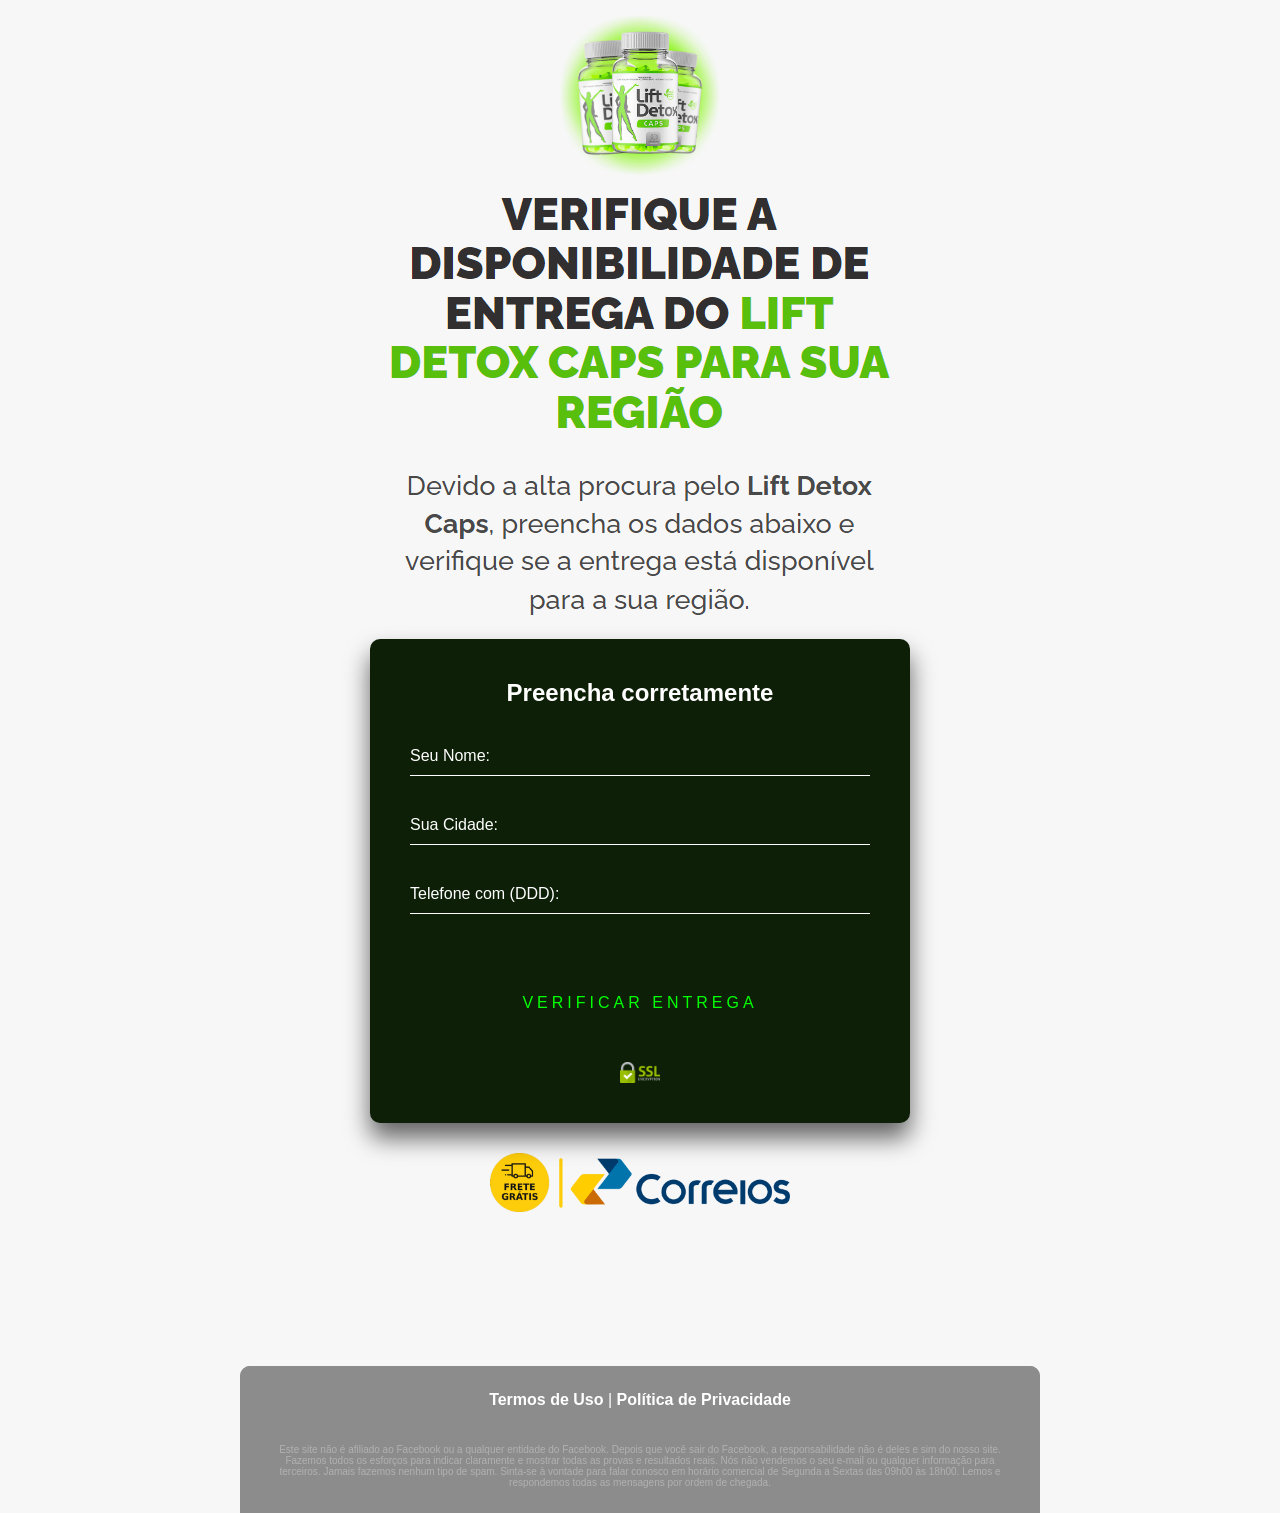
==== commit 51d72a13: "Add files via upload" ====
--- a/Ebook-Gratis/index.html
+++ b/Ebook-Gratis/index.html
@@ -29,23 +29,22 @@
 </head>
 <body>
 		<img class="logo" src="img/pote-topo.png">
-		<img class="headline" src="img/headline4.png">
-		<!--
-		<h1>Antes de conhecer o Lift Detox Caps, preencha seus dados e receba nosso presente gratuito</h1>
-		<p>Dê o primeiro passo e comece a secar hoje mesmo com as nossas melhores receitas Detox. Saiba também como adquirir a Capsula 100% Natural que vem secando as blogueiras no Brasil e no mundo.</p>-->
-
-		<!--Form Top-->
-		<div id="form" class="login-box">
+		<img class="headline" src="img/headline1.png">
+				<div id="form" class="login-box">
 		  <h2>Preencha corretamente</h2>
 		  	<form action="https://api.sheetmonkey.io/form/5HieyX6naUxynGQ17ukmwU" method="post">
 		    <div class="user-box">
 		      <input type="text" name="Nome" required>
-		      <label>Nome</label>
+		      <label>Seu Nome:</label>
 		    </div>
 		    <div class="user-box">
-		      <!-- <input type="tel" name="Telefone" pattern="[0-9]{11}" required>-->
-		      <input type="number" name="Telefone" required>
-		      <label>Telefone com (DDD)</label>
+		      <input type="text" name="Cidade" required>
+		      <label>Sua Cidade:</label>
+		    </div>
+		    <div class="user-box">
+		      <input type="tel" name="Telefone" pattern="[0-9]{11}" required>
+		      <!--<input type="number" name="Telefone" required>-->
+		      <label>Telefone com (DDD):</label>
 		    </div>
 		    <input type="hidden" name="Data de envio" value="x-sheetmonkey-current-date-time" />
 		    <button type="submit">
@@ -53,11 +52,12 @@
 		      <span></span>
 		      <span></span>
 		      <span></span>
-		      Acessar o Site
+		      verificar entrega
 		    </button>
 		    <img src="img/ssl.png">
 		  </form>
 		</div>
+		<img class="correios" src="img/correios.png">
 		<!--
 		<img class="final" src="img/30dias.png">
 		<a class="last-a" href="#form">
--- a/Ebook-Gratis/css.css
+++ b/Ebook-Gratis/css.css
@@ -19,7 +19,7 @@
 
 .headline{
   display: block;
-  margin: 0 auto 250px auto;
+  margin: 0 auto 20px auto;
   padding-top: 15px;
 }
 
@@ -29,7 +29,7 @@
   left: 50%;
   width: 540px;
   padding: 40px;
-  transform: translate(-50%, -50%);
+  transform: translate(-50%, 0%);
   /*background: rgba(0,0,0,.5);*/
   background-color: #0D1F07;
   box-sizing: border-box;
@@ -200,6 +200,11 @@
   }
 }
 
+.correios {
+  width: 300px;
+  margin: 30px 0px 150px 0px;
+}
+
 footer div{
   background-color: #8C8C8C;
   /*margin-top: 650px;*/
@@ -237,7 +242,7 @@
 
   .headline {
     width: 100%;
-    margin-bottom: 250px;
+    margin-bottom: 20px;
   }
 
   .login-box{
@@ -258,6 +263,11 @@
     /*font-size: 40px;*/
   }
 
+  .correios {
+    width: 80%;
+    margin: 30px 0 150px 0;
+  }
+
   .final {
     width: 100%;
     margin: -220px 0px 53px 0px;
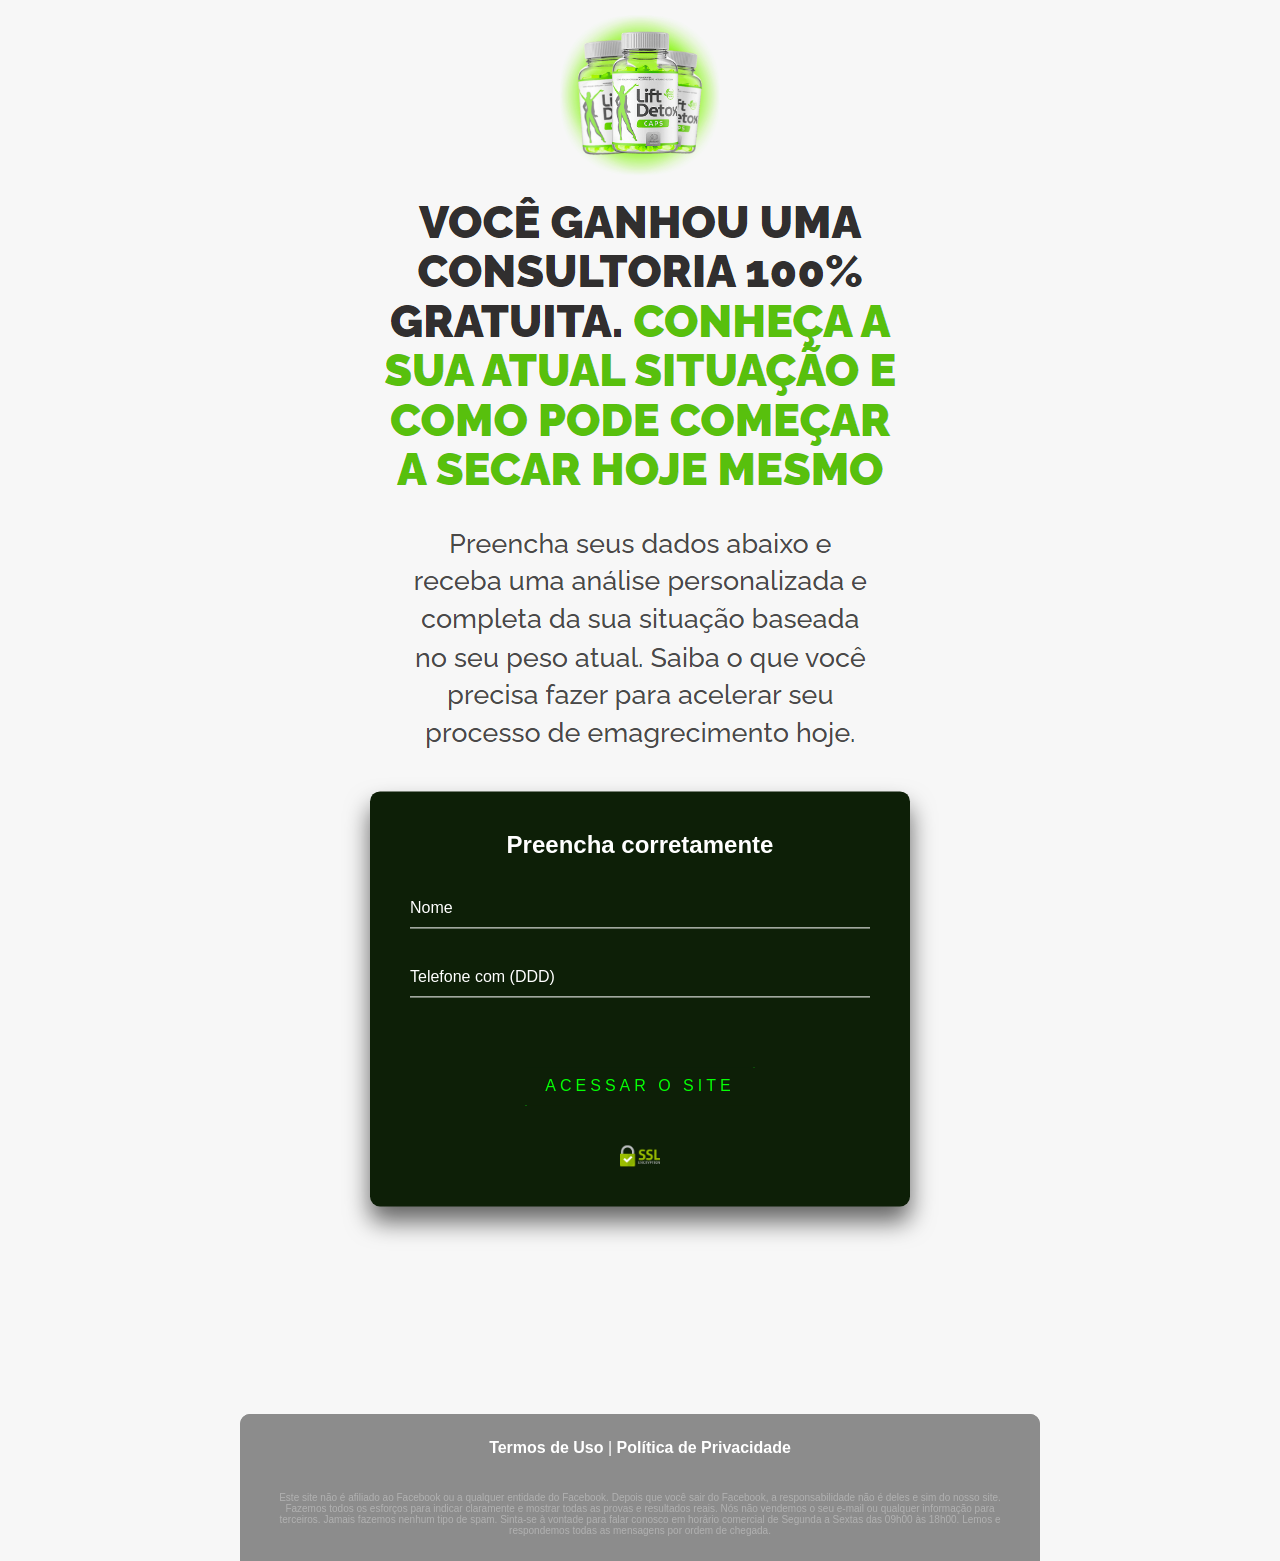
==== commit 66c53b62: "Add files via upload" ====
--- a/Ebook-Gratis/index.html
+++ b/Ebook-Gratis/index.html
@@ -29,22 +29,23 @@
 </head>
 <body>
 		<img class="logo" src="img/pote-topo.png">
-		<img class="headline" src="img/headline1.png">
-				<div id="form" class="login-box">
+		<img class="headline" src="img/headline4.png">
+		<!--
+		<h1>Antes de conhecer o Lift Detox Caps, preencha seus dados e receba nosso presente gratuito</h1>
+		<p>Dê o primeiro passo e comece a secar hoje mesmo com as nossas melhores receitas Detox. Saiba também como adquirir a Capsula 100% Natural que vem secando as blogueiras no Brasil e no mundo.</p>-->
+
+		<!--Form Top-->
+		<div id="form" class="login-box">
 		  <h2>Preencha corretamente</h2>
 		  	<form action="https://api.sheetmonkey.io/form/5HieyX6naUxynGQ17ukmwU" method="post">
 		    <div class="user-box">
 		      <input type="text" name="Nome" required>
-		      <label>Seu Nome:</label>
+		      <label>Nome</label>
 		    </div>
 		    <div class="user-box">
-		      <input type="text" name="Cidade" required>
-		      <label>Sua Cidade:</label>
-		    </div>
-		    <div class="user-box">
-		      <input type="tel" name="Telefone" pattern="[0-9]{11}" required>
-		      <!--<input type="number" name="Telefone" required>-->
-		      <label>Telefone com (DDD):</label>
+		      <!-- <input type="tel" name="Telefone" pattern="[0-9]{11}" required>-->
+		      <input type="number" name="Telefone" required>
+		      <label>Telefone com (DDD)</label>
 		    </div>
 		    <input type="hidden" name="Data de envio" value="x-sheetmonkey-current-date-time" />
 		    <button type="submit">
@@ -52,12 +53,11 @@
 		      <span></span>
 		      <span></span>
 		      <span></span>
-		      verificar entrega
+		      Acessar o Site
 		    </button>
 		    <img src="img/ssl.png">
 		  </form>
 		</div>
-		<img class="correios" src="img/correios.png">
 		<!--
 		<img class="final" src="img/30dias.png">
 		<a class="last-a" href="#form">
--- a/Ebook-Gratis/css.css
+++ b/Ebook-Gratis/css.css
@@ -19,7 +19,7 @@
 
 .headline{
   display: block;
-  margin: 0 auto 20px auto;
+  margin: 0 auto 250px auto;
   padding-top: 15px;
 }
 
@@ -29,7 +29,7 @@
   left: 50%;
   width: 540px;
   padding: 40px;
-  transform: translate(-50%, 0%);
+  transform: translate(-50%, -50%);
   /*background: rgba(0,0,0,.5);*/
   background-color: #0D1F07;
   box-sizing: border-box;
@@ -200,11 +200,6 @@
   }
 }
 
-.correios {
-  width: 300px;
-  margin: 30px 0px 150px 0px;
-}
-
 footer div{
   background-color: #8C8C8C;
   /*margin-top: 650px;*/
@@ -242,7 +237,7 @@
 
   .headline {
     width: 100%;
-    margin-bottom: 20px;
+    margin-bottom: 250px;
   }
 
   .login-box{
@@ -263,11 +258,6 @@
     /*font-size: 40px;*/
   }
 
-  .correios {
-    width: 80%;
-    margin: 30px 0 150px 0;
-  }
-
   .final {
     width: 100%;
     margin: -220px 0px 53px 0px;
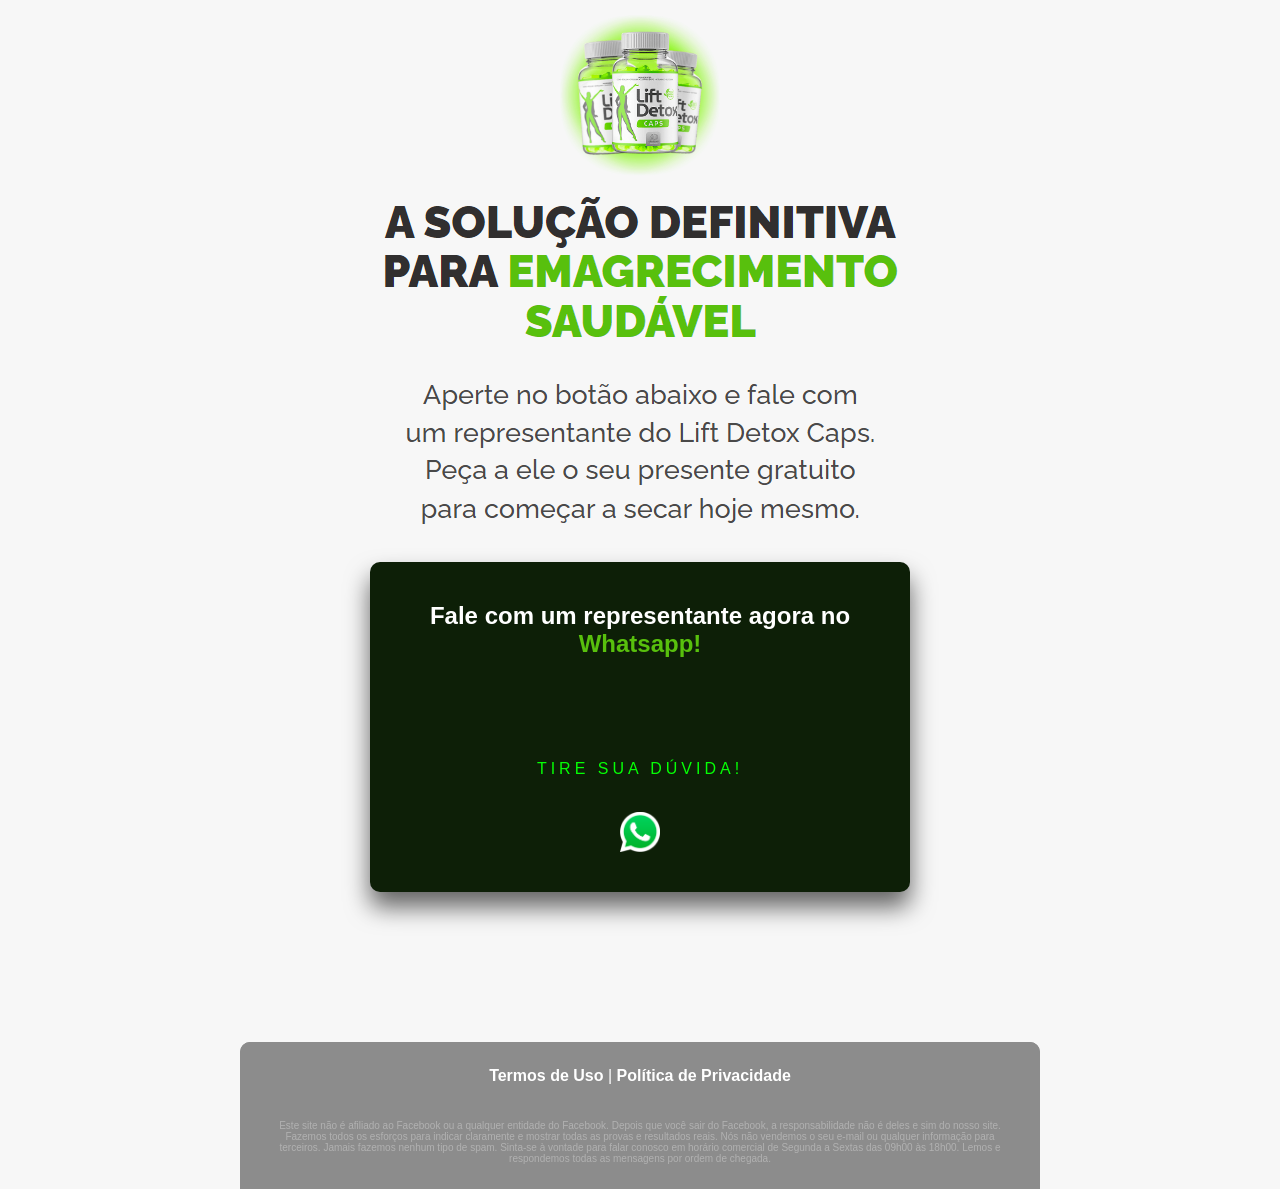
==== commit 4c278e2d: "Add files via upload" ====
--- a/Ebook-Gratis/index.html
+++ b/Ebook-Gratis/index.html
@@ -29,45 +29,25 @@
 </head>
 <body>
 		<img class="logo" src="img/pote-topo.png">
-		<img class="headline" src="img/headline4.png">
-		<!--
-		<h1>Antes de conhecer o Lift Detox Caps, preencha seus dados e receba nosso presente gratuito</h1>
-		<p>Dê o primeiro passo e comece a secar hoje mesmo com as nossas melhores receitas Detox. Saiba também como adquirir a Capsula 100% Natural que vem secando as blogueiras no Brasil e no mundo.</p>-->
+		<img class="headline" src="img/titulo2.png">
 
 		<!--Form Top-->
 		<div id="form" class="login-box">
-		  <h2>Preencha corretamente</h2>
-		  	<form action="https://api.sheetmonkey.io/form/5HieyX6naUxynGQ17ukmwU" method="post">
-		    <div class="user-box">
-		      <input type="text" name="Nome" required>
-		      <label>Nome</label>
-		    </div>
-		    <div class="user-box">
-		      <!-- <input type="tel" name="Telefone" pattern="[0-9]{11}" required>-->
-		      <input type="number" name="Telefone" required>
-		      <label>Telefone com (DDD)</label>
-		    </div>
-		    <input type="hidden" name="Data de envio" value="x-sheetmonkey-current-date-time" />
-		    <button type="submit">
-		      <span></span>
-		      <span></span>
-		      <span></span>
-		      <span></span>
-		      Acessar o Site
-		    </button>
-		    <img src="img/ssl.png">
-		  </form>
+		  <h2 id="segundo">Fale com um representante agora no <span class="h2-b">Whatsapp!</span></h2>
+		  <h2 id="segundo" class="hide"><span class="h2-b">Disponível</span><br>Aperte no botão abaixo!</h2>
+		  	<form>
+		    	<a href="https://api.whatsapp.com/send?phone=5511942509436&text=Ol%C3%A1%2C%20Tenho%20uma%20d%C3%BAvida%20sobre%20o%20Lift%20Detox%20Caps">
+			      <span></span>
+			      <span></span>
+			      <span></span>
+			      <span></span>
+			      Tire sua dúvida!
+			  	</a>
+		    <img src="img/whats.png">
+		  	</form>
+		  
 		</div>
-		<!--
-		<img class="final" src="img/30dias.png">
-		<a class="last-a" href="#form">
-		      <span></span>
-		      <span></span>
-		      <span></span>
-		      <span></span>
-		      Acessar o Site
-		</a>
-		-->
+		
 	<footer>
 		<div>
 			<div class="links"><a href="termos.html">Termos de Uso</a> | <a href="privacidade.html">Política de Privacidade</a></div>
--- a/Ebook-Gratis/css.css
+++ b/Ebook-Gratis/css.css
@@ -19,7 +19,7 @@
 
 .headline{
   display: block;
-  margin: 0 auto 250px auto;
+  margin: 0 auto 35px auto;
   padding-top: 15px;
 }
 
@@ -29,7 +29,7 @@
   left: 50%;
   width: 540px;
   padding: 40px;
-  transform: translate(-50%, -50%);
+  transform: translate(-50%, 0%);
   /*background: rgba(0,0,0,.5);*/
   background-color: #0D1F07;
   box-sizing: border-box;
@@ -42,6 +42,7 @@
   padding: 0;
   color: #fff;
   text-align: center;
+  height: 78px;
 }
 
 .login-box .user-box {
@@ -78,7 +79,7 @@
   font-size: 12px;
 }
 
-.login-box form button, .last-a {
+.login-box form a{
   position: relative;
   display: inline-block;
   padding: 10px 20px;
@@ -95,7 +96,7 @@
   cursor: pointer;
 }
 
-.login-box button:hover, .last-a:hover{
+.login-box a:hover{
   background: #05FF05;
   color: #fff;
   border-radius: 5px;
@@ -105,12 +106,12 @@
               0 0 100px #05FF05;
 }
 
-.login-box button span, .last-a span{
+.login-box a span{
   position: absolute;
   display: block;
 }
 
-.login-box button span:nth-child(1), .last-a span:nth-child(1) {
+.login-box a span:nth-child(1){
   top: 0;
   left: -100%;
   width: 100%;
@@ -128,7 +129,7 @@
   }
 }
 
-.login-box button span:nth-child(2), .last-a span:nth-child(2) {
+.login-box a span:nth-child(2){
   top: -100%;
   right: 0;
   width: 2px;
@@ -147,7 +148,7 @@
   }
 }
 
-.login-box button span:nth-child(3), .last-a span:nth-child(3) {
+.login-box a span:nth-child(3){
   bottom: 0;
   right: -100%;
   width: 100%;
@@ -166,7 +167,7 @@
   }
 }
 
-.login-box button span:nth-child(4), .last-a span:nth-child(4) {
+.login-box a span:nth-child(4){
   bottom: -100%;
   left: 0;
   width: 2px;
@@ -180,15 +181,10 @@
     margin: -220px 0px 10px 0px;
   }
 
-.last-a{
-    margin: 40px 0px 100px 0px;
-    width: 470px;
-}
-
 .login-box img{
-  width: 40px;
-  margin: 40px auto 0px auto;
-  display: block;
+    width: 40px;
+    margin: 20px auto 0px auto;
+    display: block;
 }
 
 @keyframes btn-anim4 {
@@ -205,6 +201,7 @@
   /*margin-top: 650px;*/
   border-top-left-radius: 10px;
   border-top-right-radius: 10px;
+  margin-top: 150px;
 }
 
 footer p{
@@ -224,6 +221,60 @@
     font-weight: bold;
 }
 
+.login-box .h2-b{
+  color: #58c00d;
+}
+
+.hide {
+  display: none;
+}
+
+    #contBarra {
+  width:100%;
+  height:100px;
+  position: relative;
+  margin: 10% auto auto auto;
+}
+
+#progressbar{
+  height: 26px;
+  position: absolute;
+  left: 0%;
+  width: 100%;
+  background: #E0E0E0;
+  border-radius: 4px;
+  margin-top: 10px;
+  /*margin-left:20px;*/
+  padding: 2px;
+  
+}
+#loading{
+  transition: all 500ms ease;
+  height: 20px;
+  width: calc(100% - 10px);
+  border-radius: 2px;
+  background: #58c00d;
+  position: absolute;
+  left: 0%;
+  margin: 3px;
+  display: inline-block;
+  animation: load 10s ease infinite;
+}
+#load{
+  font-family: 'Lato', sans-serif;
+  font-weight: regular;
+  text-align: center;
+  margin-top: 35px;
+  color: #fff;
+}
+
+#title{
+  font-size: 20px;
+  font-weight: 500;
+  margin-top: -100px;
+  color: white;
+}
+
 @media screen and (max-width: 800px){
 
   body {
@@ -237,7 +288,7 @@
 
   .headline {
     width: 100%;
-    margin-bottom: 250px;
+    margin-bottom: 30px;
   }
 
   .login-box{
